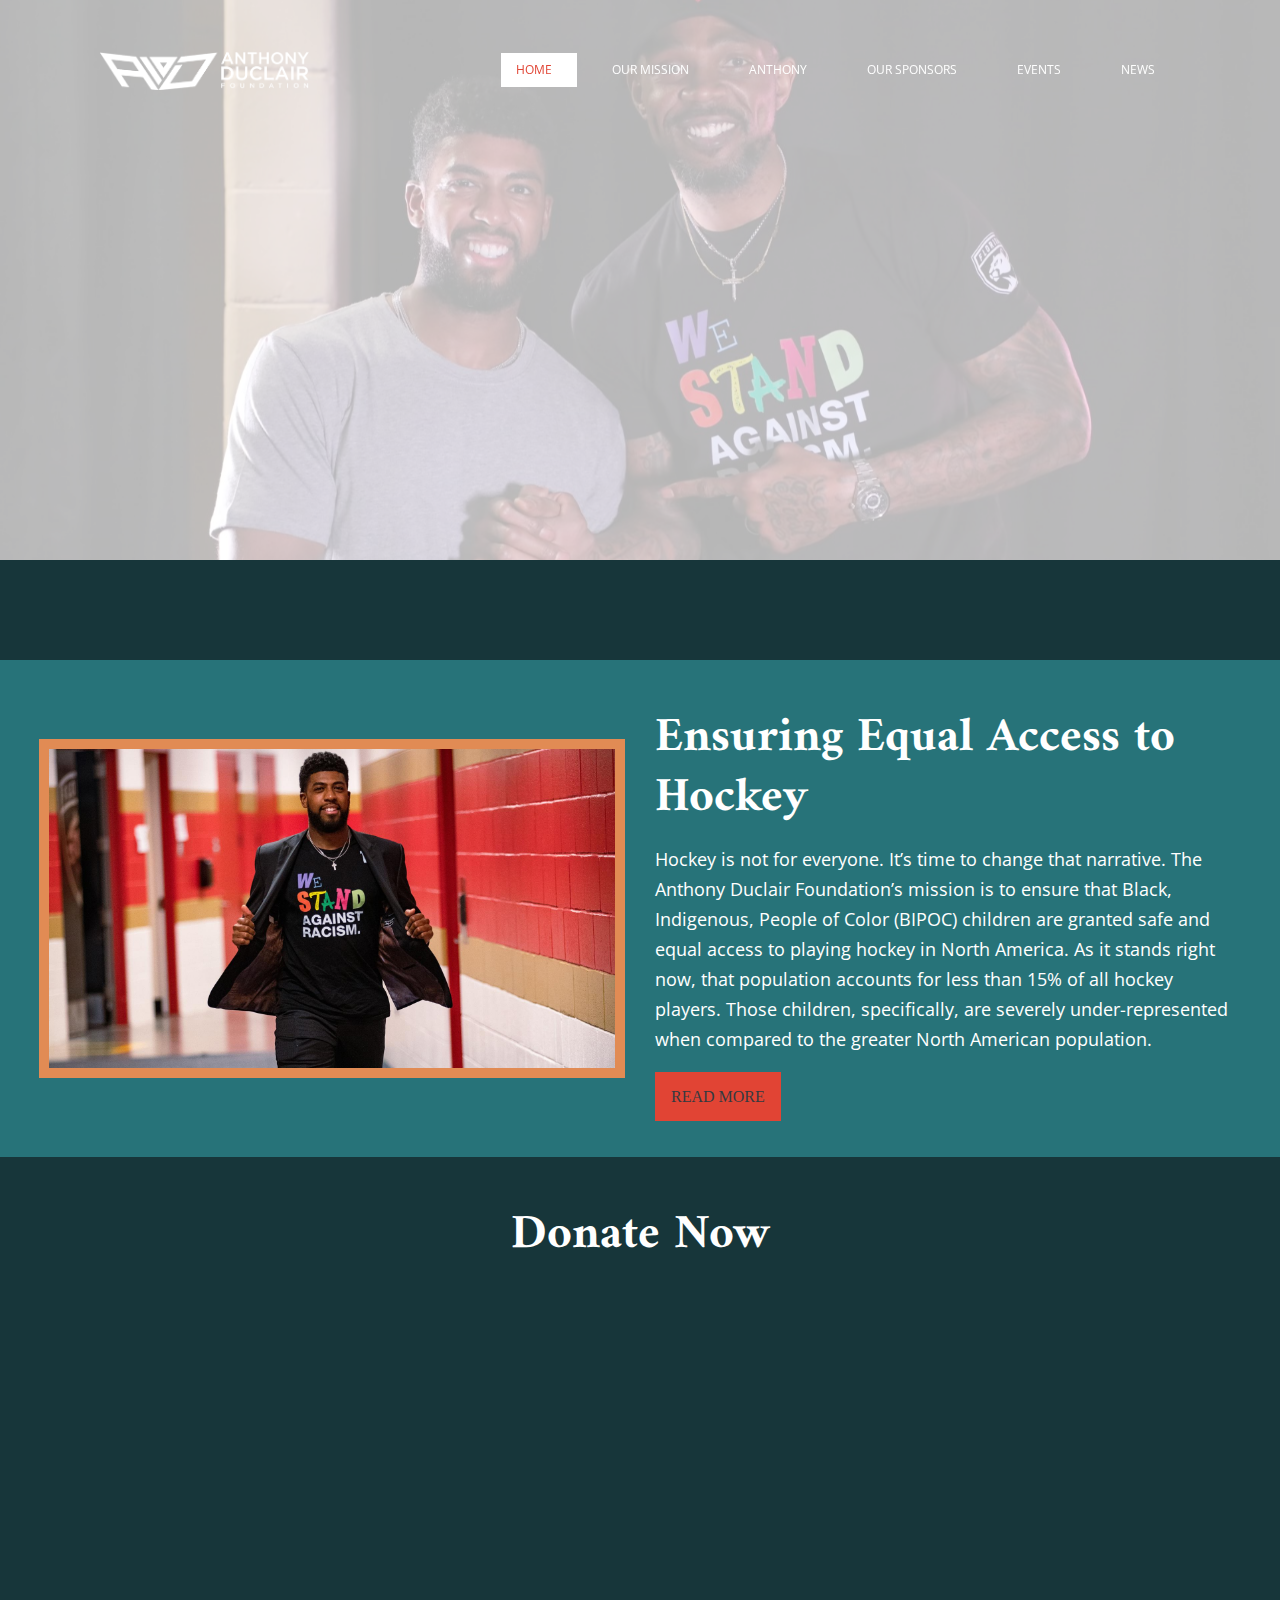
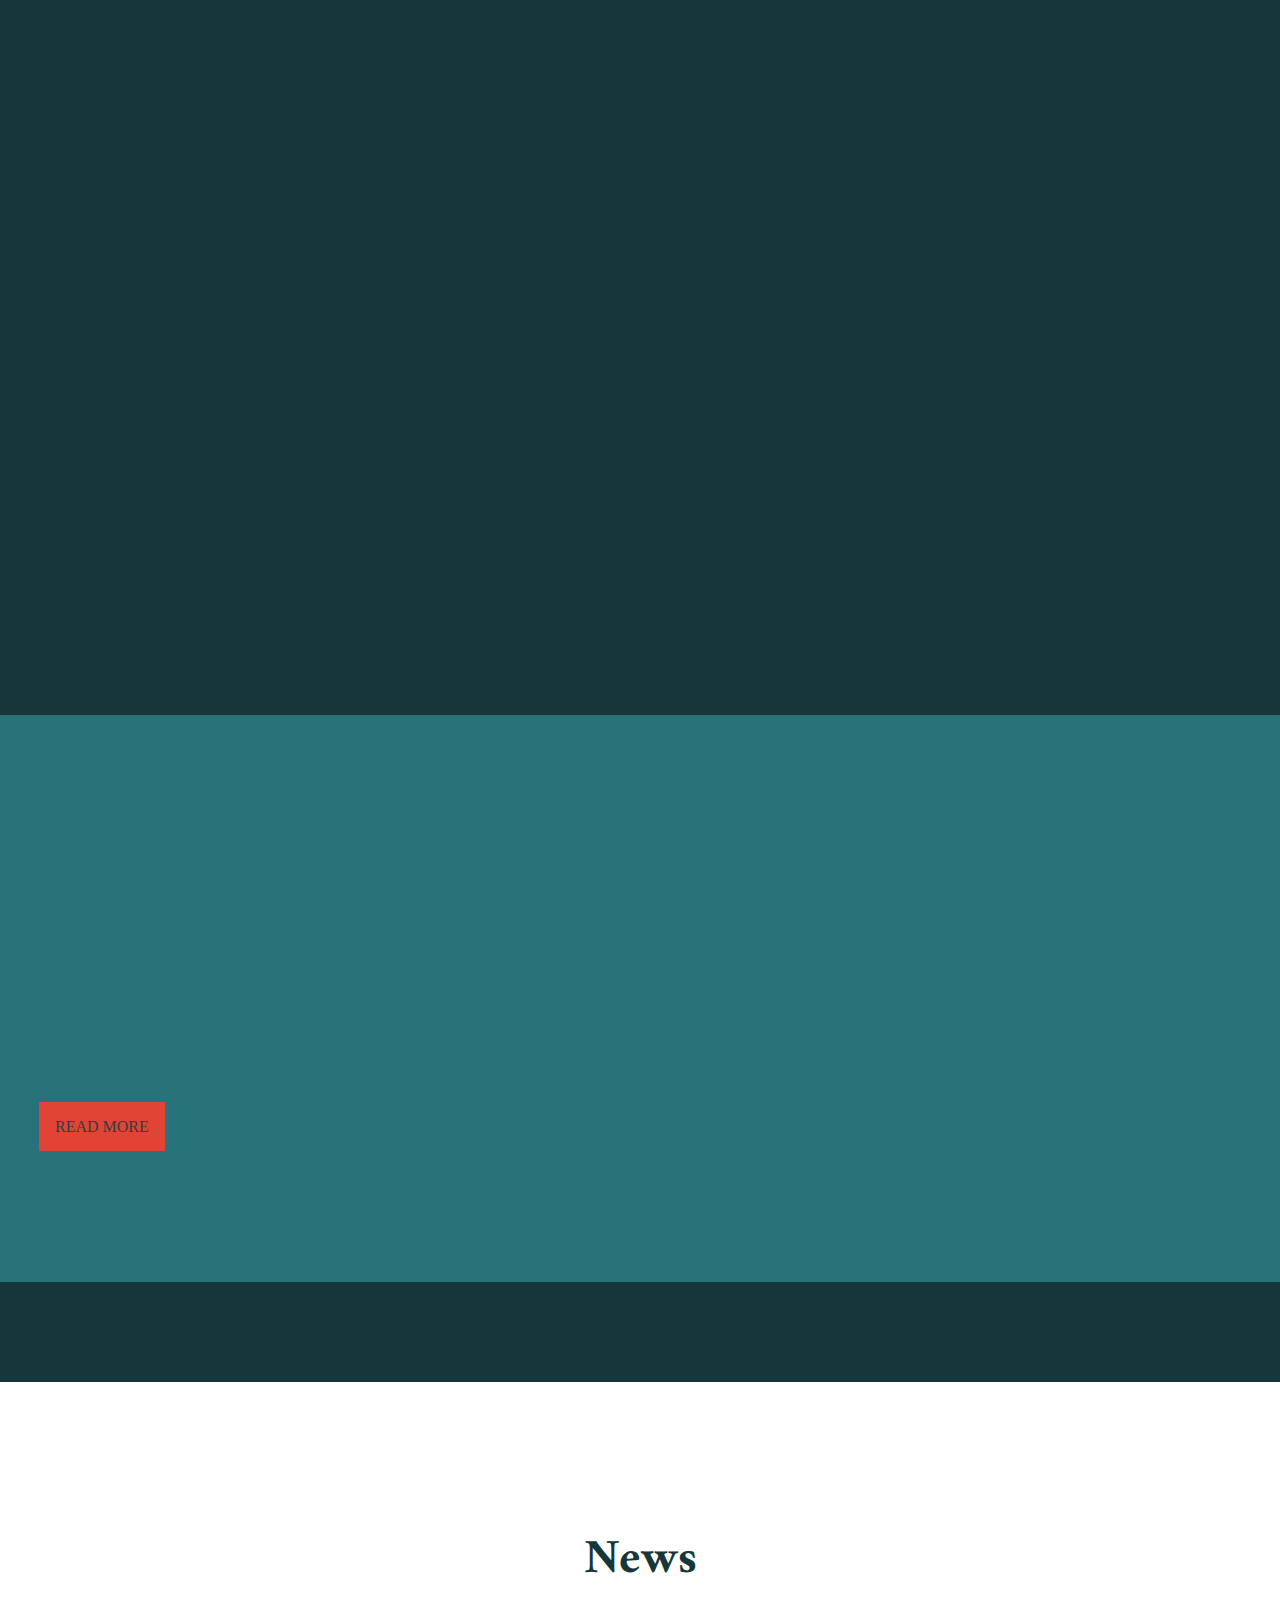
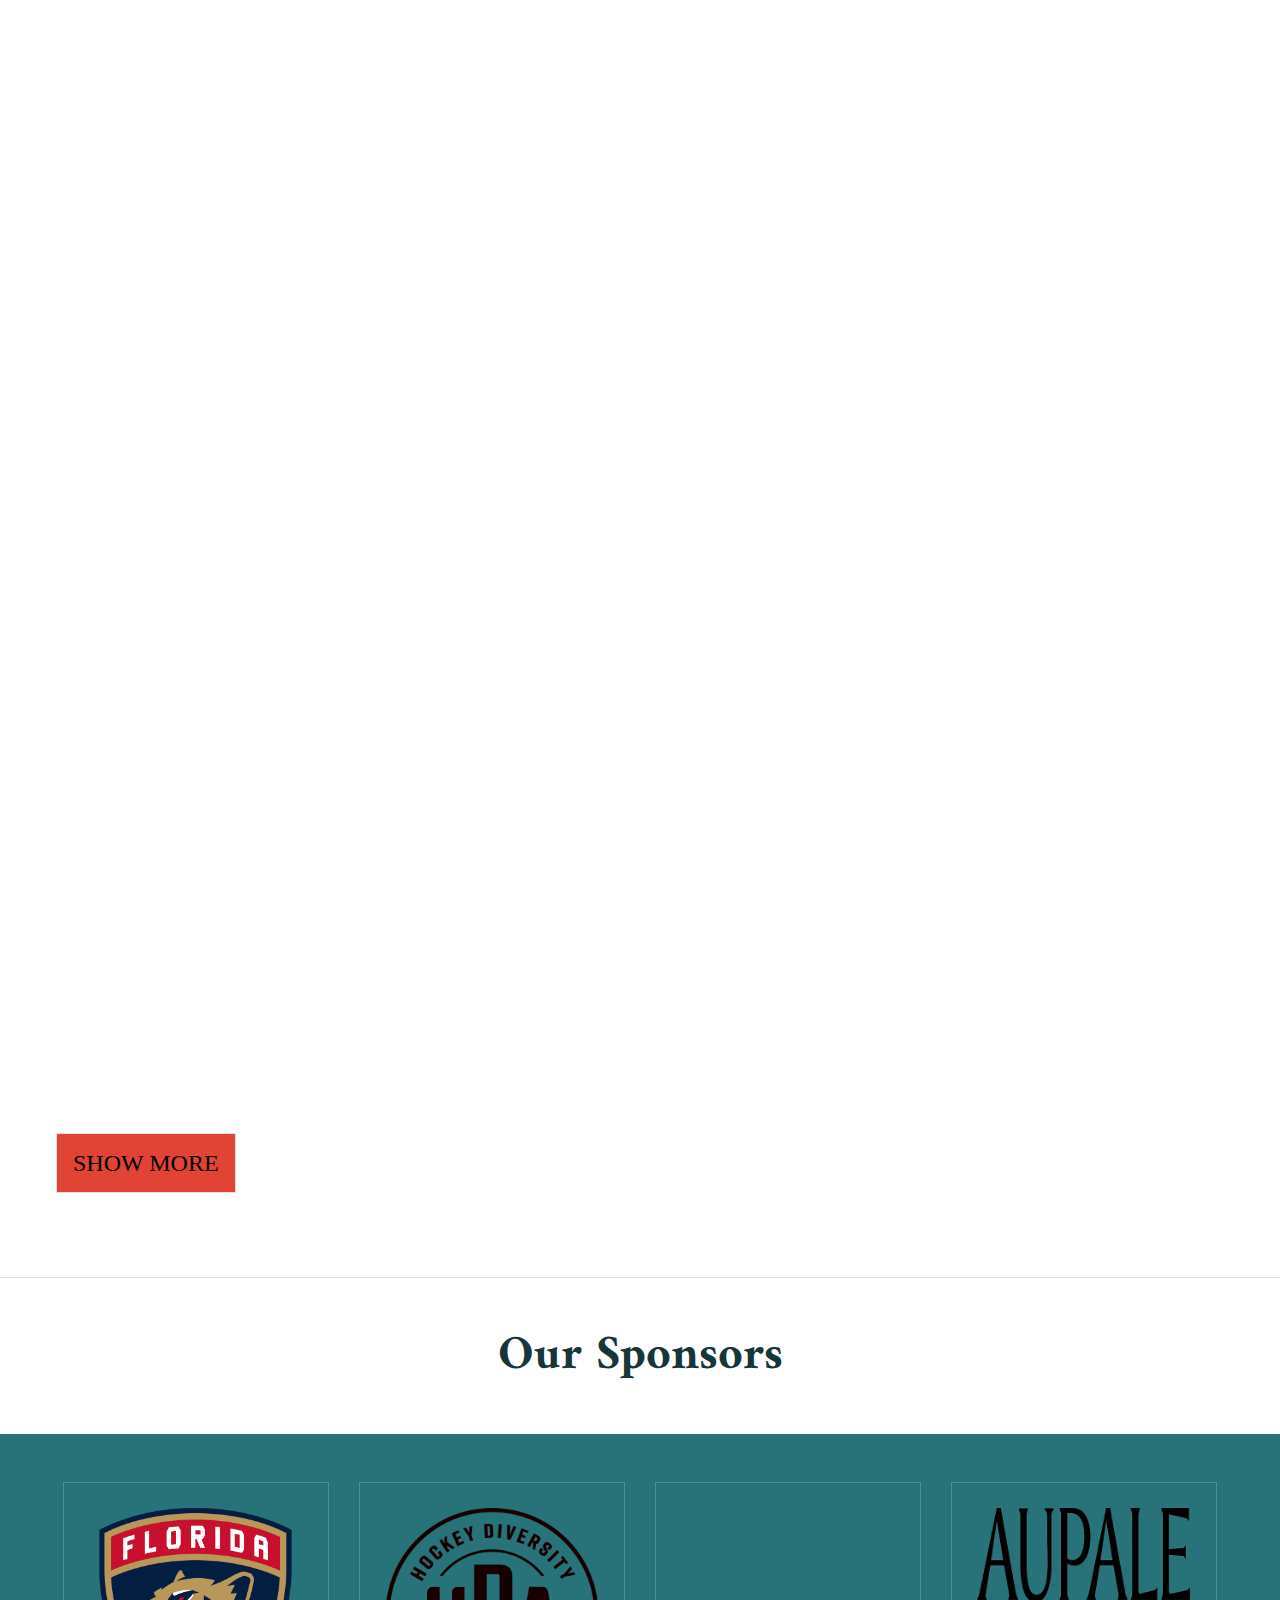
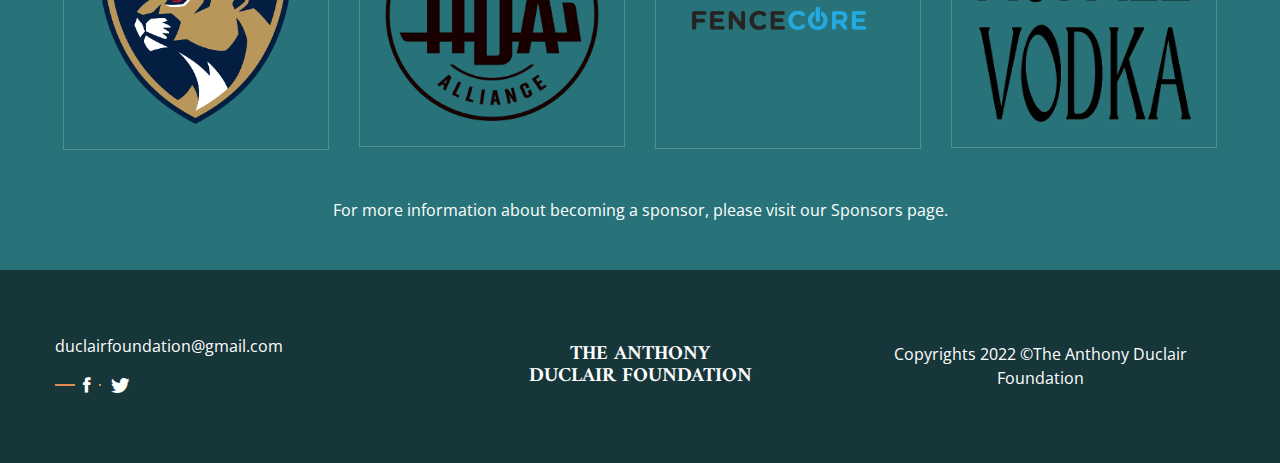
==== index.html @ ea2384b1 "image gallery completed" ====
<!doctype html>
<html lang="en">
   
<head>
      <meta charset="utf-8">
      <meta name="viewport" content="width=device-width, initial-scale=1, shrink-to-fit=no">
      <title>The Anthony Duclair Foundation</title>
      <link rel="shortcut icon" href="images/favicon.ico" />
      <link rel="stylesheet" href="css/bootstrap.min.css">
      <link rel="stylesheet" href="revslider/css/rs6.css">
      <link rel="stylesheet" href="css/typography.css">
      <link rel='stylesheet' href='css/epy-style.css' />
      <link rel="stylesheet" href="css/responsive.css">
      <link rel="stylesheet" href="swiper/swiper-bundle.min.css">
      <link rel="stylesheet" href="css/animate.css">

      <script src="https://donorbox.org/widget.js" paypalExpress="false"></script>


   </head>
   <body class="position-relative">
      <div id="loading">
         <div id="loading-center">
            <div class="load-img">
               <img src="images/loader.gif" alt="loader">
            </div>
         </div>
      </div>
      <header id="main-header" class="header-main">
         <div class="container-fluid">
            <div class="row">
               <div class="col-sm-12">
                  <nav class="navbar navbar-expand-lg navbar-light">
                     <a class="navbar-brand" href="index.html">
                    
                      <img src="images/logo.png" alt="">

                     </a>
                     <button class="navbar-toggler" type="button" data-toggle="collapse" data-target="#navbarSupportedContent" aria-controls="navbarSupportedContent" aria-expanded="false" aria-label="Toggle navigation">
                     <span class="menu-btn d-inline-block" id="menu-btn">
                     <span class="line"></span>
                     <span class="line"></span>
                     <span class="line"></span>
                     </span>
                     <span class="ion-navicon"></span>
                     </button>
                     <div class="collapse navbar-collapse" id="navbarSupportedContent">
                        <ul class="navbar-nav mr-auto w-100 justify-content-end text-uppercase">
                          <li class="nav-item dropdown">
                            <a class="nav-link active " href="#iq-home" 
                            id="navbarDropdown" role="button" data-toggle="dropdown" aria-haspopup="true" aria-expanded="false">Home</a>
                         </li>
                           <li class="nav-item dropdown">
                              <a class="nav-link " href="mission.html" 
                            >Our Mission</a>
                           </li>
                           <li class="nav-item ">
                              <a class="nav-link" href="anthony.html">Anthony</a>
                             
                           </li>
                           <li class="nav-item ">
                            <a class="nav-link" href="sponsors.html">Our Sponsors</a>
                          </li>
                          <li class="nav-item ">
                            <a class="nav-link" href="event.html">Events</a>
                          </li>
                         <li class="nav-item ">
                          <a class="nav-link" href="news.html">News</a>
                         
                       </li>
                      </ul>
                     </div>
                  </nav>
               </div>
            </div>
         </div>
      </header>
      <div class="main-conte side-content">
        <p class="rs-p-wp-fix"></p>
      <rs-module-wrap id="rev_slider_5_1_wrapper" data-alias="epy-demo3" data-source="gallery" style="background:transparent;padding:0;margin:0px auto;margin-top:0;margin-bottom:0;">
        <rs-module id="rev_slider_5_1" style="display:none;" data-version="6.1.8">
          <rs-slides>
          
            <rs-slide data-key="rs-5" data-title="Slide" data-thumb="revslider/assets/epy-d3-back-50x100.jpg" data-anim="ei:d;eo:d;s:1000;r:0;t:fade;sl:0;">
              <img class="home-bg" src="revslider/assets/epy-d3-back.jpg" title="epy-d3-back" width="1600" height="700" class="rev-slidebg" data-no-retina>
                <h1
                id="slider-5-slide-5-layer-3" 
                class="rs-layer"
                data-type="text"
                data-rsp_ch="on"
                data-xy="x:l,l,c,c;xo:105px,97px,0,4px;yo:205px,209px,138px,92px;"
                data-text="w:normal;s:80,70,63,40;l:90,80,60,50;fw:700;a:left,left,center,center;"
                data-frame_0="y:50,32,24,14;"
                data-frame_1="st:600;sp:1000;sR:600;"
                data-frame_999="o:0;st:w;sR:7400;"
                style="z-index:11;font-family:Amiri;"
              >Join Us and<br>
              Our Special Guests
              </h1>
              <p
                id="slider-5-slide-5-layer-4" 
                class="rs-layer  text-pg1 mt-2 mt-xl-5 fs-2"
                data-type="text"
                data-rsp_ch="on"
                data-xy="x:l,l,c,c;xo:113px,102px,0,10px;y:m;yo:81px,41px,25px,38px;"
                data-text="w:normal;s:50,50,50,50;l:30,30,30,30;a:left,left,center,center;"
                data-frame_0="y:50,32,24,14;"
                data-frame_1="st:910;sp:1000;sR:910;"
                data-frame_999="o:0;st:w;sR:7090;"
                style="z-index:12;font-family:Open Sans;"
              >On February 2nd 2023, join Anthony and the Florida Panthers at the Kimpton
              <br> Shorebreak at 5pm to help raise awareness for his mission to ensure
               that<br> BIPOC children are granted safe and equal access to playing hockey in <br>the United States
              </p>
         </rs-slide>
<rs-slide data-key="rs-6" data-title="Slide" data-thumb="revslider/assets/epy-d3-back2-50x100.jpg" data-anim="ei:d;eo:d;s:1000;r:0;t:fade;sl:0;">
  <img class="home-bg" src="revslider/assets/epy-d3-back2.jpg" title="epy-d3-back2" width="1600" height="700" class="rev-slidebg" data-no-retina>
<h1
    id="slider-5-slide-5-layer-3" 
    class="rs-layer"
    data-type="text"
    data-rsp_ch="on"
    data-xy="x:l,l,c,c;xo:105px,97px,0,4px;yo:205px,209px,138px,92px;"
    data-text="w:normal;s:80,70,63,40;l:90,80,60,50;fw:700;a:left,left,center,center;"
    data-frame_0="y:50,32,24,14;"
    data-frame_1="st:600;sp:1000;sR:600;"
    data-frame_999="o:0;st:w;sR:7400;"
    style="z-index:11;font-family:Amiri;"
  >Special Guests
  </h1>
  <p
    id="slider-5-slide-5-layer-4" 
    class="rs-layer text-pg1 sl-2"
    data-type="text"
    data-rsp_ch="on"
    data-xy="x:l,l,c,c;xo:113px,102px,0,10px;y:m;yo:81px,41px,25px,38px;"
    data-text="w:normal;s:15,15,15,12;l:25,22,22,19;a:left,left,center,center;"
    data-frame_0="y:50,32,24,14;"
    data-frame_1="st:910;sp:1000;sR:910;"
    data-frame_999="o:0;st:w;sR:7090;"
    style="z-index:12;font-family:Open Sans;"
  >
  <img class="img-guests me-0 mx-xl-5" src="images/special-guests/duclair.png" width="200" alt="">
    <img class="img-guests mx-0 mx-xl-5" src="images/special-guests/barkov.png" width="200" alt="">
    <img class="img-guests mx-0 mx-xl-5" src="images/special-guests/tkachuk.png" width="200" alt="">

  <img class="img-guests mx-0 mx-xl-5" src="images/special-guests/peterson.png" width="200" alt="">
  </p>
  <rs-layer
                id="slider-5-slide-5-layer-6" 
                class="rev-btn rev-spn mt-xl-5 pt-xl-5 mt-1"
                
                data-rsp_ch="on"
                data-xy="x:l,l,c,c;xo:113px,103px,0,-3px;yo:504px,488px,378px,293px;"
                data-text="w:normal;s:15,15,15,15;l:55,45,45,35;fw:600;"
                data-dim="minh:0px,none,none,none;"
                data-border="bor:0px,0px,0px,0px;"
                data-frame_0="y:50,32,24,14;"
                data-frame_1="st:1210;sp:1000;sR:1210;"
                data-frame_999="o:0;st:w;sR:6790;"
              >Join Anthony and the Florida Panthers in their mission <br class="d-md-none d-block"> to 
              make hockey more inclusive at <br class="d-md-none d-block"> the Kimpton Shorebreak @ 5pm on February 2nd 2023.
              </rs-layer>
            </rs-slide>
            
<rs-slide data-key="rs-7" data-title="Slide" data-thumb="revslider/assets/epy-d3-back-50x100.jpg" data-anim="ei:d;eo:d;s:1000;r:0;t:fade;sl:0;">
  <img class="home-bg" src="images/image.jpeg" title="epy-d3-back" width="1600" height="700" class="rev-slidebg" data-no-retina>
<h1
    id="slider-5-slide-5-layer-3" 
    class="rs-layer"
    data-type="text"
    data-rsp_ch="on"
    data-xy="x:l,l,c,c;xo:105px,97px,0,4px;yo:205px,209px,138px,92px;"
    data-text="w:normal;s:80,70,63,40;l:90,80,60,50;fw:700;a:left,left,center,center;"
    data-frame_0="y:50,32,24,14;"
    data-frame_1="st:600;sp:1000;sR:600;"
    data-frame_999="o:0;st:w;sR:7400;"
    style="z-index:11;font-family:Amiri;"
  >Duclair Promotes <br class="d-block d-xl-none">Inclusion
  </h1><p
    id="slider-5-slide-5-layer-4" 
    class="rs-layer text-pg1"
    data-type="text"
    data-rsp_ch="on"
    data-xy="x:l,l,c,c;xo:113px,102px,0,10px;y:m;yo:81px,41px,25px,38px;"
    data-text="w:normal;s:15,15,15,12;l:25,22,22,19;a:left,left,center,center;"
    data-frame_0="y:50,32,24,14;"
    data-frame_1="st:910;sp:1000;sR:910;"
    data-frame_999="o:0;st:w;sR:7090;"
    style="z-index:12;font-family:Open Sans;"
  >
  Anthony Duclair made a confession to a roomful of youngsters from Hockey<br class="d-block d-xl-none"> 
  Players of Color <br class="d-none d-xl-block"> Movement who are competing at the Amerigol LATAM Cup.<br class="d-block d-xl-none">
   Duclair said Thursday's chat was <br class="d-none d-xl-block"> easy because he discussed a topic close to him <br class="d-block d-xl-none"> and the young players
    he stood before: <br class="d-none d-xl-block">combating racism in hockey and making <br class="d-block d-xl-none">the sport more inclusive.
  </p>
  <rs-layer
id="slider-5-slide-5-layer-6" 
class="rev-btn rev-btn1"
data-type="button"
data-rsp_ch="on"
data-xy="x:l,l,c,c;xo:113px,103px,0,-3px;yo:504px,488px,378px,293px;"
data-text="w:normal;s:15,14,14,12;l:55,45,45,35;fw:600;"
data-dim="minh:0px,none,none,none;"
data-padding="r:50,32,24,15;l:50,32,24,15;"
data-border="bor:0px,0px,0px,0px;"
data-frame_0="y:50,32,24,14;"
data-frame_1="st:1210;sp:1000;sR:1210;"
data-frame_999="o:0;st:w;sR:6790;"
data-frame_hover="c:#ffffff;bgc:#277379;bor:0px,0px,0px,0px;sp:100;e:Power1.easeInOut;bri:120%;"
style="z-index:13;background-color:#e14434;font-family:Poppins;text-transform:uppercase;"
>
<a class="text-white" href="https://www.nhl.com/news/anthony-duclair-hockey-players-of-color-movement-latam-cup/c-335574690">Continue Reading</a>

</rs-layer> </rs-slide>
          </rs-slides>
          <rs-progress class="rs-bottom" style="visibility: hidden !important;"></rs-progress>
        </rs-module>
    <script>
    if(typeof revslider_showDoubleJqueryError === "undefined") {
      function revslider_showDoubleJqueryError(sliderID) {
        var err = "<div class='rs_error_message_box'>";
        err += "<div class='rs_error_message_oops'>Oops...</div>";
        err += "<div class='rs_error_message_content'>";
        err += "You have some jquery.js library include that comes after the Slider Revolution files js inclusion.<br>";
        err += "To fix this, you can:<br>&nbsp;&nbsp;&nbsp; 1. Set 'Module General Options' -> 'Advanced' -> 'jQuery & OutPut Filters' -> 'Put JS to Body' to on";
        err += "<br>&nbsp;&nbsp;&nbsp; 2. Find the double jQuery.js inclusion and remove it";
        err += "</div>";
      err += "</div>";
        jQuery(sliderID).show().html(err);
      }
    }
    </script>
      </rs-module-wrap>
</div>
    <section class="main-bg position-relative">
       <div class="container-fluid">
        
         <div class="row bg-ensure py-5 px-xl-4 px-2">
          <div class="col-lg-12">
           <div class="iq-top-event position-relative">
            <div class="" data-autoplay="true" data-loop="true" data-nav="true" data-dots="false" data-items="1" data-items-laptop="1" data-items-tab="1" data-items-mobile="1" data-items-mobile-sm="1" data-margin="30">
        <div class="item">
           <div class="row align-items-center">
            <div class="col-lg-6">
              <div class="top-event-img wow slideInLeft">
               <img alt="#" src="images/event/top-event-img1.jpg">  
              </div>
             </div>
  
          <div class="col-lg-6">
            <div class="iq-title-box wow pulse">
            <h2 class="iq-title text-white">Ensuring Equal
              Access to Hockey</h2>
            <p class="mt-3 text-white asdd">Hockey is not for everyone. It’s time to change that 
              narrative. The Anthony Duclair Foundation’s mission is 
              to ensure that Black, Indigenous, People of Color (BIPOC) children are granted safe and 
              equal access to playing hockey in North America. As 
              it stands right now, that population accounts for less than 15% of all hockey players. Those
              children, specifically, are severely under-represented when compared
              to the greater North American population.</p>
           </div>
           <rs-layer
                id="slider-5-slide-5-layer-6" 
                class="rev-btn p-3"
                data-type="button"
                data-rsp_ch="on"
                data-xy="x:l,l,c,c;xo:113px,103px,0,-3px;yo:504px,488px,378px,293px;"
                data-text="w:normal;s:15,14,14,12;l:55,45,45,35;fw:600;"
                data-dim="minh:0px,none,none,none;"
                data-padding="r:50,32,24,15;l:50,32,24,15;"
                data-border="bor:0px,0px,0px,0px;"
                data-frame_0="y:50,32,24,14;"
                data-frame_1="st:1210;sp:1000;sR:1210;"
                data-frame_999="o:0;st:w;sR:6790;"
                data-frame_hover="c:#ffffff;bgc:#277379;bor:0px,0px,0px,0px;sp:100;e:Power1.easeInOut;bri:120%;"
                style="z-index:13;background-color:#e14434;font-family:Poppins;text-transform:uppercase;"
              ><a class="text-dark" href="mission.html">Read More</a> 
              </rs-layer>
          </div>
          
  
       </div>
        </div>
  
       
     </div>
  </div>
          
         </div>
         </div>
         <!-- <section class="main-bg position-relative mb-0 pb-0">
  <div class="container-fluid"> -->
    <div class="row py-5 px-xl-4 px-2">
      <div class="col-md-6 offset-md-3 text-center">
        <h2 class="iq-title text-white text-center mb-5">Donate Now</h2>
<iframe src="https://donorbox.org/embed/anthony-duclair-foundation" name="donorbox" allowpaymentrequest="allowpaymentrequest" seamless="seamless" frameborder="0" scrolling="no" height="900px" width="100%" style="max-width: 500px; min-width: 250px; max-height:none!important"></iframe>      </div>
    </div>
  <!-- </div> -->
<!-- </section> -->
         <div class="row bg-ensure mt-xl-5 pt-5 px-xl-4 px-2">
          <div class="col-lg-12 mb-5">
           <div class="iq-top-event position-relative">
            <div class="" data-autoplay="true" data-loop="true" data-nav="true" data-dots="false" data-items="1" data-items-laptop="1" data-items-tab="1" data-items-mobile="1" data-items-mobile-sm="1" data-margin="30">
        <div class="item">
           <div class="row align-items-center">
          
  
          <div class="col-lg-6 order-last order-xl-first ">
            
            <div class="iq-title-box wow pulse">
  
            <h2 class="iq-title text-white">Anthony’s Story
            </h2>
            <p class="mt-3 text-white asdd">A child of Haitian immigrants, growing up as a black 
              hockey player was never easy. Anthony’s difficult path 
              has motivated him to knock down barriers and provide 
              equal access and safe environments for people of colour 
              to play hockey. Advocate for equality, philanthropist and 
              athlete – there is more to Anthony than meets the eye.</p>
           </div>
           <rs-layer
                id="slider-5-slide-5-layer-6" 
                class="rev-btn p-3"
                data-type="button"
                data-rsp_ch="on"
                data-xy="x:l,l,c,c;xo:113px,103px,0,-3px;yo:504px,488px,378px,293px;"
                data-text="w:normal;s:15,14,14,12;l:55,45,45,35;fw:600;"
                data-dim="minh:0px,none,none,none;"
                data-padding="r:50,32,24,15;l:50,32,24,15;"
                data-border="bor:0px,0px,0px,0px;"
                data-frame_0="y:50,32,24,14;"
                data-frame_1="st:1210;sp:1000;sR:1210;"
                data-frame_999="o:0;st:w;sR:6790;"
                data-frame_hover="c:#ffffff;bgc:#277379;bor:0px,0px,0px,0px;sp:100;e:Power1.easeInOut;bri:120%;"
                style="z-index:13;background-color:#e14434;font-family:Poppins;text-transform:uppercase;"
              ><a class="text-dark" href="anthony.html">Read More</a> 
              </rs-layer>
          </div>
          <div class="col-lg-6">
            <div class="top-event-img w-75 wow slideInRight mt-5 mt-xl-0 order-first order-xl-last float-right d-none d-xl-block">
             <img alt="#" src="images/event/top-event-img3.jpg">  
            </div>
            <div class="top-event-img w-100 wow slideInRight mt-5 mt-xl-0 order-first order-xl-last d-block d-xl-none">
              <img alt="#" src="images/event/top-event-img3.jpg">  
             </div>
           </div>
  
       </div>
        </div>
  
       
     </div>
  </div>
          
         </div>
         </div>
         
        
       
        </div>
      </section>
    <section>
     <div class="container mt-5">
       <div class="row">
        <div class="col-lg-12">
         <div class="iq-title-box text-center">
          
          <h2 class="iq-title main-color"> News</h2>
         </div>
        </div>
       </div>
       <div class="row">
        <div class="col-lg-4 col-sm-12">
          <div class="iq-blog mt-5 wow slideInLeft">
            <div class="iq-blog-img overflow-h">
              <img alt="#" src="images/blog/news1.jpeg"> 
           </div>
           <div class="iq-blog-content mt-4">
             <h4><a class="main-color" href="https://www.nhl.com/news/anthony-duclair-hockey-players-of-
      color-movement-latam-cup/c-335574690"> 
               Duclair promotes inclusion at Hockey Players of Color Movement event</a></h4>
               <div class="news-para">
                <p class="mt-2 mb-0">CORAL SPRINGS, Fla. -- Anthony Duclair made a confession to a roomful of youngsters from Hockey Players of Color Movement who are competing at the Amerigol LATAM Cup.</p>

               </div>
           </div>
            </div>

            <div class="iq-blog mt-5 wow pulse">
              <div class="iq-blog-img overflow-h">
                <img alt="#" src="images/blog/news5.jpg"> 
             </div>
             <div class="iq-blog-content mt-4">
               <h4><a class="main-color" href="https://floridahockeynow.com/florida-panthers-anthony-duclair-hockey-diversity/">

                 Florida Panthers, Anthony Duclair support #TapeOutHate movement</a></h4>
                 <div class="news-para">

                 <p class="mt-2 mb-0">SUNRISE — Around the NHL, teams and players have come together to support the Hockey Diversity Alliance’s #TapeOutHate campaign by wrapping their sticks in special tape which reads ‘Racism Has No Place in Hockey.</p>
             </div></div>
              </div>
             
        </div>

        <div class="col-lg-4 col-sm-12">
          <div class="iq-blog mt-5 wow slideInLeft">
            <div class="iq-blog-img overflow-h">
              <img alt="#" src="images/blog/two.jpeg"> 
           </div>
           <div class="iq-blog-content mt-4">
               <h4><a class="main-color" href="https://wsvn.com/sports/anthony-duclair-shares-message-following-black-ice-premiere/">
               Anthony Duclair shares message following ‘Black Ice’ premiere</a></h4>
               <div class="news-para">

               <p class="mt-2 mb-0">(WSVN) - Florida Panther hockey player, Anthony Duclair, worked on an important project that sent a strong message to the world of hockey.</p>
           </div></div>
            </div>
            <div class="iq-blog mt-5 wow slideInLeft">
              <div class="iq-blog-img overflow-h">
                <img alt="#" src="images/blog/seven.jpg"> 
             </div>
             <div class="iq-blog-content mt-4">
                 <h4><a class="main-color" href="https://www.nhl.com/news/black-history-month-special-to-senators-duclair/c-314384154">
                  Black History Month 'a time for reflection,' says Duclair</a></h4>
                 <div class="news-para">
  
                 <p class="mt-2 mb-0">The NHL is celebrating Black History Month in February, and throughout the month, NHL.com will be featuring people of color who have or are looking to make their mark in the hockey world.</p>
             </div></div>
              </div>
        </div>

        <div class="col-lg-4 col-sm-12">
          <div class="iq-blog mt-5 wow pulse">
            <div class="iq-blog-img overflow-h">
              <img alt="#" src="images/blog/five1.jpg"> 
           </div>
           <div class="iq-blog-content mt-4">
             <h4><a class="main-color" href="https://www.nhl.com/panthers/news/anthony-duclair-
      nominated-for-2021-22-bill-masterton-trophy/c-333406636">
               Anthony Duclair Nominated for 2021-22 Bill Masterton Trophy</a></h4>
               <div class="news-para">

               <p class="mt-2 mb-0">SUNRISE, Fla. - The South Florida chapter of the Professional Hockey Writers' Association (PHWA) announced today that Florida Panthers forward Anthony Duclair has been selected as the club's 2021-22 nominee for the Bill Masterton Memorial Trophy.</p>
           </div></div>
            </div>
            <div class="iq-blog mt-5 wow slideInLeft">
              <div class="iq-blog-img overflow-h">
                <img alt="#" src="images/blog/eight.jpg"> 
             </div>
             <div class="iq-blog-content mt-4">
                 <h4><a class="main-color" href="https://floridahockeynow.com/florida-panthers-black-history-month-initiative-stand-against-racism/">
                  Florida Panthers kick off Black History Month with stand against racism</a></h4>
                 <div class="news-para">
                 <p class="mt-2 mb-0">NEW YORK — To kick off Black History Month, the Florida Panthers wore shirts that read ‘We Stand Against Racism’ before their game with the New York Rangers on Tuesday.</p>
             </div>
            </div>
          </div>
        </div>
        <div class="row">
          <div class="col-12">
            <div class="iq-blog mt-5 px-3">
            <a class="rev-btn p-3 border" href="news.html" style="z-index:13;background-color:#e14434;font-family:Poppins;text-transform:uppercase; color: black; font-size: 24px; ">Show More</a>
            </div>
           </div> 
        </div>
 
      </div>
    </section>
 <hr>
<a href="sponsors.html">
 <h2 class="text-center my-3 my-xl-5">Our Sponsors</h2></a>
 <div class="blue-bg p-5 overview-block-ptb">
  <div class="container">

    <div class="row">
     <div class="col-sm-12">
      <div class="owl-carousel" data-autoplay="1" data-loop="true" data-nav="true" data-dots="true" data-items="4" data-items-laptop="4" data-items-tab="3" data-items-mobile="1" data-items-mobile-sm="1" data-margin="30">
       <div class="item spons">
        <div class="clients-img text-center">
         <img alt="#" src="images/sponsors/sponser-1.png"> 
        </div>
       </div>
       <div class="item spons">
        <div class="clients-img text-center">
         <img alt="#" src="images/sponsors/Sponsor-2.png"> 
        </div>
       </div>
       <div class="item spons">
        <div class="clients-img text-center">
         <img alt="#" src="images/sponsors/sponsor-3.png"> 
        </div>
       </div>
       <div class="item spons">
        <div class="clients-img text-center">
         <img alt="#" src="images/sponsors/Sponsor-4.png"> 
        </div>
       </div>
      
      </div>
     </div> 
     </div>
     
   </div>
   <div class="text-center pt-5">
    <a href="sponsors.html" class=" mt-5 text-white">For more information about becoming a sponsor, please visit our Sponsors page.</a>

   </div>

 </div>
      <footer class="main-bg">
         <div class="container">
            <div class="row align-items-center">
               <div class="col-lg-4 col-sm-12 my-4 sm-text-center">
                <ul class="list-inline mb-2">
                 <li class="list-inline-item text-white">duclairfoundation@gmail.com</li>
                </ul>

                <ul class="list-inline mb-0 mt-2 iq-social d-inline-block position-relative">
                 <li class="list-inline-item mr-2 ml-2 position-relative"><a class="text-white" href="#"><i class="ion-social-facebook"></i></a></li>
                 <li class="list-inline-item mr-2 ml-2 position-relative"><a class="text-white" href="#"><i class="ion-social-twitter"></i></a></li>
                </ul>
                  
               </div>
               <div class="col-lg-4 col-sm-12 my-4 text-center">
                <h6 style="color: white;">THE ANTHONY<br>DUCLAIR FOUNDATION</h6>
               </div>
               <div class="col-lg-4 col-sm-12 my-4 text-center">
                 <p class="text-white mb-0">Copyrights 2022 ©The Anthony Duclair Foundation</p>
               </div>
            </div>
         </div>
      </footer>
      </div>
      <div id="back-to-top">
         <a class="top" id="top" href="#top"> <i class="ion-ios-arrow-up"></i> </a>
      </div>
      <script src="js/jquery-3.4.1.js"></script>
      <script src='js/jquery-min.js'></script>
      <script src="js/popper.min.js"></script>
      <script src="js/bootstrap.min.js"></script>
      <script src="js/appear.js"></script>
      <script src='js/jquery-migrate.min.js'></script>
      <script src='js/jQuery.countdownTimer.min.js'></script>
      <script src='js/tox-progress.min.js'></script>
      <script src='js/popper.min.js'></script>
      <script src='js/owl.carousel.min.js'></script>
      <script src='js/countdown.js'></script>
      <script src='js/jquery.countTo.js'></script>
      <script src='js/jquery.magnific-popup.min.js'></script>
      <script src='js/isotope.pkgd.min.js'></script>
      <script src='js/wow.min.js'></script>
      <script src="js/custom.js"></script>
      <script src="revslider/js/revolution.tools.min.js"></script>
      <script src="revslider/js/rs6.min.js"></script>
        <script>
          
          var revapi5,
            tpj;
          jQuery(function() {
            tpj = jQuery;
            if(tpj("#rev_slider_5_1").revolution == undefined){
              revslider_showDoubleJqueryError("#rev_slider_5_1");
            }else{
              revapi5 = tpj("#rev_slider_5_1").show().revolution({
                jsFileLocation:"js/",
                sliderLayout:"fullwidth",
                visibilityLevels:"1240,1024,778,480",
                gridwidth:"1600,1024,778,480",
                gridheight:"700,768,560,400",
                spinner:"spinner0",
                editorheight:"700,768,560,400",
                responsiveLevels:"1240,1024,778,480",
                disableProgressBar:"on",
                navigation: {
                  onHoverStop:false,
                  arrows: {
                    enable:true,
                    style:"custom",
                    left: {
                      h_offset:30
                    },
                    right: {
                      h_offset:30
                    }
                  }
                },
                fallbacks: {
                  allowHTML5AutoPlayOnAndroid:true
                },
              });
            }
            
          });
        </script>
        <script src="swiper/swiper-bundle.min.js"></script>
         <script>
    var swiper = new Swiper(".mySwiper", {
      slidesPerView: 3,
      spaceBetween: 30,
      centeredSlides: true,
      roundLengths: true,
      nextButton: '.swiper-button-next',
      prevButton: '.swiper-button-prev',
      loop: true,
      breakpoints: {
        1920: {
          slidesPerView: 3,
          spaceBetween: 30
        },
        1028: {
          slidesPerView: 3,
          spaceBetween: 30
        },
        480: {
          slidesPerView: 1,
          spaceBetween: 10
        },
        360: {
          slidesPerView: 1,
          spaceBetween: 10
        }
      },
      navigation: {
        nextEl: ".swiper-button-next",
        prevEl: ".swiper-button-prev",
      },

    });
  </script>
  <script src="js/wow.min.js"></script>
  <script>
  new WOW().init();
  </script>
   </body>
</html>
---- revslider/css/rs6.css ----
/*-----------------------------------------------------------------------------

-	Revolution Slider 6.0 Default Style Settings -

Screen Stylesheet

version:   	6.0.0
date:      	24/06/19
author:		themepunch
email:     	info@themepunch.com
website:   	http://www.themepunch.com
-----------------------------------------------------------------------------*/

/* FIX FOR WORDPRESS's CRAZY <p> TAG ANOMALY */
.rs-p-wp-fix { display: none !important; margin: 0 !important; height: 0px !important; }  

/* NEW Z-INDEX FIX*/
.wp-block-themepunch-revslider { position: relative }

#debungcontrolls {
	z-index:100000;
	position:fixed;
	bottom:0px; width:100%;
	height:auto;
	background:rgba(0,0,0,0.6);
	padding:10px;
	box-sizing: border-box;
}


rs-debug {
	z-index:100000;
	position:fixed;
	top:0px; width:300px;
	height:300px;
	background:rgba(0,0,0,0.6);
	padding:10px;
	box-sizing: border-box;
	color: #fff;
	font-size: 10px;
	line-height: 13px;
	overflow: scroll;
}

/* MODAL BASICS */
rs-modal { position: fixed !important; z-index: 9999999 !important; pointer-events: none !important; }
rs-modal.rs-modal-auto { top: auto;bottom: auto;left: auto; right:auto; }
rs-modal.rs-modal-fullwidth,
rs-modal.rs-modal-fullscreen { top: 0px; left: 0px; width: 100%; height: 100%; }
rs-modal rs-fullwidth-wrap { position: absolute; top: 0px; left: 0px; height: 100%;}
rs-module-wrap.rs-modal { display:none; max-height: 100% !important; overflow: auto !important;  pointer-events: auto !important;}
rs-modal-cover { width: 100%; height: 100%; z-index: 0; background: transparent; position: absolute;top: 0px;left: 0px; cursor: pointer; pointer-events: auto}
body>rs-modal-cover { position: fixed; z-index: 9999995 !important; }

rs-sbg-px { pointer-events: none }

.rs-forcehidden * { visibility: hidden !important; }

/*rs-modal rs-fullwidth-wrap rs-module-wrap { transform: translateY(-50%) !important; top: 50% !important; }*/

.rs_splitted_lines { display: block; white-space: nowrap !important}

.debugtimeline {
	width:100%;
	height:10px;
	position:relative;
	display:block;
	margin-bottom:3px;	
	display:none;
	white-space: nowrap;	
	box-sizing: border-box;
}

.debugtimeline:hover {
	height:15px;

}

.the_timeline_tester {
	background:#e74c3c;
	position:absolute;
	top:0px;
	left:0px;
	height:100%;
	width:0;	
}

.rs-go-fullscreen {
	position:fixed !important;
	width:100% !important;
	height:100% !important;
	top:0px !important;
	left:0px !important;
	z-index:9999999 !important;
	background:#ffffff;
}


.debugtimeline.tl_slide .the_timeline_tester {
	background:#f39c12;	
}

.debugtimeline.tl_frame .the_timeline_tester {
	background:#3498db;	
}

.debugtimline_txt {
	color:#fff;
	font-weight: 400;
	font-size:7px;
	position:absolute;	
	left:10px;
	top:0px;
	white-space: nowrap;
	line-height: 10px;
}


.rtl {	direction: rtl;}
@font-face {
  font-family: 'revicons';
  src: url('../fonts/revicons/revicons90c6.eot?5510888');
  src: url('../fonts/revicons/revicons90c6.eot?5510888#iefix') format('embedded-opentype'),
       url('../fonts/revicons/revicons90c6.woff?5510888') format('woff'),
       url('../fonts/revicons/revicons90c6.ttf?5510888') format('truetype'),
       url('../fonts/revicons/revicons90c6.svg?5510888#revicons') format('svg');
  font-weight: normal;
  font-style: normal;
}

 [class^="revicon-"]:before, [class*=" revicon-"]:before {
  font-family: "revicons";
  font-style: normal;
  font-weight: normal;
  speak: none;
  display: inline-block;
  text-decoration: inherit;
  width: 1em;
  margin-right: .2em;
  text-align: center; 

  /* For safety - reset parent styles, that can break glyph codes*/
  font-variant: normal;
  text-transform: none;

  /* fix buttons height, for twitter bootstrap */
  line-height: 1em;

  /* Animation center compensation - margins should be symmetric */
  /* remove if not needed */
  margin-left: .2em;

  /* you can be more comfortable with increased icons size */
  /* font-size: 120%; */

  /* Uncomment for 3D effect */
  /* text-shadow: 1px 1px 1px rgba(127, 127, 127, 0.3); */
}


rs-module i[class^="fa-"], 
rs-module i[class*=" fa-"],
.rb-modal-wrapper i[class^="fa-"], 
.rb-modal-wrapper i[class*=" fa-"],
#waitaminute i[class^="fa-"], 
#waitaminute i[class*=" fa-"],
#objectlibrary i[class^="fa-"], 
#objectlibrary i[class*=" fa-"],
#rs_overview i[class^="fa-"], 
#rs_overview i[class*=" fa-"],
#rs_overview_menu i[class^="fa-"], 
#rs_overview_menu i[class*=" fa-"],
#builderView i[class^="fa-"], 
#builderView i[class*=" fa-"] 
{
  display: inline-block;
  font: normal normal normal 14px/1 FontAwesome;
  font-size: inherit;
  text-rendering: auto;
  -webkit-font-smoothing: antialiased;
  -moz-osx-font-smoothing: grayscale;
}

rs-module [class^="fa-"]:before, 
rs-module [class*=" fa-"]:before,
.rb-modal-wrapper [class^="fa-"]:before, 
.rb-modal-wrapper [class*=" fa-"]:before,
#rs_overview [class^="fa-"]:before, 
#rs_overview [class*=" fa-"]:before,
#objectlibrary [class^="fa-"]:before, 
#objectlibrary [class*=" fa-"]:before,
#waitaminute [class^="fa-"]:before, 
#waitaminute [class*=" fa-"]:before,
#rs_overview_menu [class^="fa-"]:before, 
#rs_overview_menu [class*=" fa-"]:before,
#builderView [class^="fa-"]:before, 
#builderView [class*=" fa-"]:before
{
    font-family: FontAwesome;
    font-style: normal;
    font-weight: 400;
   
    speak: none;
    display: inline-block;
    text-decoration: inherit;
    width: auto;
    margin-right: 0;
    text-align: center;
    font-variant: normal;
    text-transform: none;
    line-height: inherit;
    margin-left: 0;
}

rs-module .sr-only,
#objectlibrary .sr-only,
#waitaminute .sr-only,
#rs_overview .sr-only,
#rs_overview_menu .sr-only,
.rb-modal-wrapper .sr-only,
#builderView .sr-only 
{
  position: absolute;
  width: 1px;
  height: 1px;
  padding: 0;
  margin: -1px;
  overflow: hidden;
  clip: rect(0, 0, 0, 0);
  border: 0;
}
rs-module .sr-only-focusable:active,
rs-module .sr-only-focusable:focus,
#waitaminute .sr-only-focusable:active,
#waitaminute .sr-only-focusable:focus,
#objectlibrary .sr-only-focusable:active,
#objectlibrary .sr-only-focusable:focus,
#rs_overview .sr-only-focusable:active,
#rs_overview .sr-only-focusable:focus,
#rs_overview_menu .sr-only-focusable:active,
#rs_overview_menu .sr-only-focusable:focus,
.rb-modal-wrapper .sr-only-focusable:active,
.rb-modal-wrapper .sr-only-focusable:focus,
#builderView .sr-only-focusable:active,
#builderView .sr-only-focusable:focus

{
  position: static;
  width: auto;
  height: auto;
  margin: 0;
  overflow: visible;
  clip: auto;
}


.revicon-search-1:before { content: '\e802'; } /* '' */
.revicon-pencil-1:before { content: '\e831'; } /* '' */
.revicon-picture-1:before { content: '\e803'; } /* '' */
.revicon-cancel:before { content: '\e80a'; } /* '' */
.revicon-info-circled:before { content: '\e80f'; } /* '' */
.revicon-trash:before { content: '\e801'; } /* '' */
.revicon-left-dir:before { content: '\e817'; } /* '' */
.revicon-right-dir:before { content: '\e818'; } /* '' */
.revicon-down-open:before { content: '\e83b'; } /* '' */
.revicon-left-open:before { content: '\e819'; } /* '' */
.revicon-right-open:before { content: '\e81a'; } /* '' */
.revicon-angle-left:before { content: '\e820'; } /* '' */
.revicon-angle-right:before { content: '\e81d'; } /* '' */
.revicon-left-big:before { content: '\e81f'; } /* '' */
.revicon-right-big:before { content: '\e81e'; } /* '' */
.revicon-magic:before { content: '\e807'; } /* '' */
.revicon-picture:before { content: '\e800'; } /* '' */
.revicon-export:before { content: '\e80b'; } /* '' */
.revicon-cog:before { content: '\e832'; } /* '' */
.revicon-login:before { content: '\e833'; } /* '' */
.revicon-logout:before { content: '\e834'; } /* '' */
.revicon-video:before { content: '\e805'; } /* '' */
.revicon-arrow-combo:before { content: '\e827'; } /* '' */
.revicon-left-open-1:before { content: '\e82a'; } /* '' */
.revicon-right-open-1:before { content: '\e82b'; } /* '' */
.revicon-left-open-mini:before { content: '\e822'; } /* '' */
.revicon-right-open-mini:before { content: '\e823'; } /* '' */
.revicon-left-open-big:before { content: '\e824'; } /* '' */
.revicon-right-open-big:before { content: '\e825'; } /* '' */
.revicon-left:before { content: '\e836'; } /* '' */
.revicon-right:before { content: '\e826'; } /* '' */
.revicon-ccw:before { content: '\e808'; } /* '' */
.revicon-arrows-ccw:before { content: '\e806'; } /* '' */
.revicon-palette:before { content: '\e829'; } /* '' */
.revicon-list-add:before { content: '\e80c'; } /* '' */
.revicon-doc:before { content: '\e809'; } /* '' */
.revicon-left-open-outline:before { content: '\e82e'; } /* '' */
.revicon-left-open-2:before { content: '\e82c'; } /* '' */
.revicon-right-open-outline:before { content: '\e82f'; } /* '' */
.revicon-right-open-2:before { content: '\e82d'; } /* '' */
.revicon-equalizer:before { content: '\e83a'; } /* '' */
.revicon-layers-alt:before { content: '\e804'; } /* '' */
.revicon-popup:before { content: '\e828'; } /* '' */

							


/******************************
	-	BASIC STYLES		-
******************************/

.tp-fullwidth-forcer { z-index: 0; pointer-events: none}
rs-module-wrap,
rs-module-wrap * { box-sizing: border-box; -webkit-tap-highlight-color: rgba(0,0,0,0);}

rs-module-wrap {position:relative;z-index: 1;width:100%; display: block;}

.rs-fixedscrollon rs-module-wrap { position: fixed !important; top: 0px !important; z-index: 1000; }


rs-fw-forcer { display:block;width:100%;pointer-events: none;}
rs-module { position:relative;overflow:hidden;display: block;}

/*rs-carousel-wrap,*/
rs-pzimg-wrap,
rs-sbg-effectwrap,
rs-sbg { display: block; pointer-events: none  }

rs-sbg-effectwrap {
	position:absolute;top:0px;left:0px;width:100%;height:100%
}

rs-sbg-px,
rs-sbg-wrap {position:absolute; top:0px; left:0px; z-index:0;width:100%;height:100%;display: block;}

a.rs-layer,
a.rs-layer:-webkit-any-link { text-decoration: none }

a[x-apple-data-detectors] { color: inherit !important;   text-decoration: none !important;   font-size: inherit !important;   font-family: inherit !important;   font-weight: inherit !important;   line-height: inherit !important; }

.entry-content rs-module a, rs-module a { box-shadow: none; }

.rs-ov-hidden 		{ 	overflow:hidden !important;}


.rs-forceoverflow,
.rs-forceoverflow rs-module-wrap,
.rs-forceoverflow rs-module,
.rs-forceoverflow rs-slides,
.rs-forceoverflow rs-slide { overflow:visible !important}

.tp-simpleresponsive img,
rs-module img{
	max-width:none !important;	
	transition: none;
	margin:0px;
	padding:0px;
	border:none;
}

rs-module .no-slides-text{font-weight:bold;text-align:center;padding-top:80px;}


rs-slides, rs-slide, rs-slide:before {	 position:absolute;text-indent: 0em;top:0px;left:0px;}
rs-slide,rs-slide:before {  display:block; visibility:hidden; }

.rs-layer .rs-untoggled-content { display:block;}
.rs-layer .rs-toggled-content { display:none;}

.rs-tc-active.rs-layer .rs-toggled-content { display:block;}
.rs-tc-active.rs-layer .rs-untoggled-content { display:none;}

.rs-layer-video { overflow: hidden }

rs-module rs-layer,
rs-module .rs-layer { 
	opacity: 0;
	position:relative;  
	visibility: hidden;
	white-space: nowrap;
	display: block;	
	-webkit-font-smoothing: antialiased !important;
	-webkit-tap-highlight-color:rgba(0, 0, 0, 0);
	-moz-osx-font-smoothing: grayscale;
	z-index:1;	
}

rs-layer-wrap,
rs-mask,
rs-module-wrap,
rs-module .rs-layer,
rs-module img {
	-moz-user-select: none;
    -khtml-user-select: none;
    -webkit-user-select: none;
    -o-user-select: none;   
}

rs-module rs-mask-wrap .rs-layer,
rs-module rs-mask-wrap *:last-child,
.wpb_text_column rs-module rs-mask-wrap .rs-layer,
.wpb_text_column rs-module rs-mask-wrap *:last-child{
	margin-bottom:0;

}

.rs-svg svg {	width:100%; height:100%;position: relative;vertical-align: top}

rs-layer:not(.rs-wtbindex),
.rs-layer:not(.rs-wtbindex),
rs-alyer *:not(.rs-wtbindex),
.rs-layer *:not(.rs-wtbindex) { outline: none !important; }


	
/* CAROUSEL FUNCTIONS */
rs-carousel-wrap {
	cursor:url(openhand.html), move;
}
rs-carousel-wrap.dragged {
	cursor:url(closedhand.html), move;
}

rs-carousel-wrap { position: absolute; overflow: hidden;  width:100%;height:100%;top:0px;left:0px;}
rs-carousel-space { clear:both;display:block;width:100%;height:1px;position:relative;margin-bottom:-1px }

/* ADDED FOR SLIDELINK MANAGEMENT */
.tp_inner_padding {	
	box-sizing:border-box;	
	max-height:none !important;	
}


.rs-layer.rs-selectable {
	-moz-user-select: all;
	-khtml-user-select: all;
	-webkit-user-select: all;
	-o-user-select: all;	
}



rs-px-mask {
	overflow: hidden;
	display: block;
	width: 100%;
	height: 100%;
	position: relative;
}

rs-module embed,
rs-module iframe,
rs-module object,
rs-module audio,
rs-module video {
	max-width: none !important;
	border: none;
}

rs-bg-elem 	{	position:absolute; top:0px;left:0px; width:100%;height:100%;z-index:0; display: block; pointer-events: none; }

.tp-blockmask,
.tp-blockmask_in,
.tp-blockmask_out { position: absolute; top: 0px; left: 0px; width: 100%; height: 100%; background: #fff; z-index: 1000; transform: scaleX(0) scaleY(0);}

/***********************************************************
	- 	ZONES / GOUP / ROW / COLUMN LAYERS AND HELPERS 	-
***********************************************************/
rs-zone			{	position:absolute; width:100%;left:0px; box-sizing: border-box;min-height:50px; font-size:0px;}
rs-layer-wrap,
rs-row-wrap,
rs-column,
rs-parallax-wrap,
rs-mask-wrap,
rs-cbg-mask-wrap,
rs-loop-wrap 	{	display:block; visibility: hidden}


rs-column-wrap>rs-loop-wrap { z-index: 1 }

rs-layer-wrap,
rs-mask-wrap,
rs-cbg-mask-wrap
 { transform-style:flat; perspective:10000px;}

 /*@-moz-document url-prefix() {
 	rs-layer-wrap,
	rs-mask-wrap,
	rs-cbg-mask-wrap { filter: blur(0px); }
 }*/   /* REMOVED LINES TO FIX BOX-SHADOW ISSUE IN FIREFOX */

 .rs-fixedscrollon rs-module-wrap{left: 0 !important;}

rs-mask-wrap { overflow: hidden }
rs-fullwidth-wrap { position:relative;width:100%;height:auto;display: block; }

.rev_row_zone_top 				{	top:0px;}
.rev_row_zone_bottom 			{	bottom:0px;}

rs-column-wrap .rs-parallax-wrap  { vertical-align: top }

.rs-layer img,
rs-layer img { vertical-align: top }

rs-row,
rs-row.rs-layer 	{
	display:table;
	position:relative;
	width:100% !important;
	table-layout: fixed;
	box-sizing: border-box;
	vertical-align: top;
	height:auto;
	font-size:0px;
}

rs-column-wrap {	
	display: table-cell;
	position: relative;
	vertical-align: top;
	height: auto;
	box-sizing: border-box;	
	font-size:0px;
}

rs-column {
	box-sizing: border-box;
	display: block;
	position: relative;
	width:100% !important;
	height:auto !important;
	white-space: normal !important;
}

rs-cbg-mask-wrap {
	position: absolute;    
    z-index: 0;
    box-sizing: border-box;     
} 
rs-column-bg {	
    position: absolute;    
    z-index: 0;
    box-sizing: border-box; 
    width: 100%;
    height: 100%; 
}

.rs-pelock * { pointer-events: none !important;}

rs-column .rs-parallax-wrap,
rs-column rs-loop-wrap,
rs-column rs-mask-wrap 			{	text-align: inherit; }
rs-column rs-mask-wrap 			{	display: inline-block;}


rs-column .rs-parallax-wrap rs-loop-wrap,
rs-column .rs-parallax-wrap rs-mask-wrap,
rs-column .rs-parallax-wrap { position: relative !important; left:auto !important; top:auto !important; line-height: 0px;}

rs-column .rs-parallax-wrap rs-loop-wrap,
rs-column .rs-parallax-wrap rs-mask-wrap,
rs-column .rs-parallax-wrap,
rs-column .rev_layer_in_column { vertical-align: top; }

.rev_break_columns { display: block !important }
.rev_break_columns rs-column-wrap.rs-parallax-wrap  { display:block !important; width:100% !important; }


.rev_break_columns rs-column-wrap.rs-parallax-wrap.rs-layer-hidden,
.tp-forcenotvisible,
.tp-hide-revslider,
rs-row-wrap.rs-layer-hidden,
rs-column-wrap.rs-layer-hidden,
.rs-layer.rs-layer-hidden,
.rs-layer-audio.rs-layer-hidden,
.rs-parallax-wrap.rs-layer-hidden {	
	visibility:hidden !important; 
	display:none !important
}

/*rs-column .rs-parallax-wrap,
rs-column rs-loop-wrap,
rs-column rs-mask-wrap,
rs-column rs-layer { vertical-align: inherit }*/



/*********************************
	-	SPECIAL TP CAPTIONS -
**********************************/

rs-layer.rs-nointeraction,
.rs-layer.rs-nointeraction { 
	pointer-events: none !important
}

rs-static-layers	{position:absolute; z-index:101; top:0px;left:0px; display: block; width: 100%;height: 100%; pointer-events: none;}

/* new static layers position option */
rs-static-layers.rs-stl-back {	
	z-index:0;
}


.rs-layer rs-fcr    {width: 0;height: 0;border-left: 40px solid transparent;border-right: 0px solid transparent;border-top: 40px solid #00A8FF;position: absolute;right:100%;top:0px;}
.rs-layer rs-fcrt   {width: 0;height: 0;border-left: 40px solid transparent;border-right: 0px solid transparent;border-bottom: 40px solid #00A8FF;position: absolute;right:100%;top:0px;}
.rs-layer rs-bcr    {width: 0;height: 0;border-left: 0px solid transparent;border-right: 40px solid transparent;border-bottom: 40px solid #00A8FF;position: absolute;left:100%;top:0px;}
.rs-layer rs-bcrt   {width: 0;height: 0;border-left: 0px solid transparent;border-right: 40px solid transparent;border-top: 40px solid #00A8FF;position: absolute;left:100%;top:0px;}

									
.tp-layer-inner-rotation {	
	position: relative !important;
}		


/***********************************************
	-	SPECIAL ALTERNATIVE IMAGE SETTINGS	-
***********************************************/

img.tp-slider-alternative-image	{	
	width:100%; height:auto;
}


/******************************
	-	IE8 HACKS	-
*******************************/
.noFilterClass {
	filter:none !important;
}


/********************************
	-	FULLSCREEN VIDEO	-
*********************************/

rs-bgvideo 		{	position: absolute;top:0px;left:0px; width:100%;height:100%;visibility: hidden;z-index: 0; display: block}

.rs-layer.coverscreenvideo	{	width:100%;height:100%;top:0px;left:0px;position:absolute;}
.rs-layer.rs-fsv		{	left:0px; top:0px; position:absolute;width:100%;height:100%}

.rs-layer.rs-fsv audio,
.rs-layer.rs-fsv video,
.rs-layer.rs-fsv iframe,
.rs-layer.rs-fsv iframe audio,
.rs-layer.rs-fsv iframe video	{ width:100%; height:100% ; display: none}

.fullcoveredvideo audio,
.rs-fsv audio
.fullcoveredvideo video,
.rs-fsv video				{	background: #000}

.fullcoveredvideo rs-poster		{	background-position: center center;background-size: cover;width:100%;height:100%;top:0px;left:0px}


.videoisplaying .html5vid rs-poster	{	display: none}

.tp-video-play-button					{	
	background:#000;
	background:rgba(0,0,0,0.3);										
	border-radius:5px;
	position: absolute;
	top: 50%;
	left: 50%;										
	color: #FFF;
	z-index: 3;
	margin-top: -25px;
	margin-left: -25px;
	line-height: 50px !important;
	text-align: center;
	cursor: pointer;
	width: 50px;
	height:50px;
	box-sizing: border-box;
	
	display: inline-block;	
	vertical-align: top;
	z-index: 4;
	opacity: 0;	
	transition:opacity 300ms ease-out !important;				
}


.rs-audio .tp-video-play-button { display:none !important;}
.rs-layer .html5vid					{	width:100% !important; height:100% !important;}									
.tp-video-play-button i 				{	width:50px;height:50px; display:inline-block; text-align: center !important; vertical-align: top; line-height: 50px !important; font-size: 30px !important;}									
.rs-layer:hover .tp-video-play-button	{	opacity: 1; display:block;}
.rs-layer .tp-revstop					{	display:none;width: 15px; border-right: 5px solid #fff !important; border-left:5px solid #fff !important; transform: translateX(50%) translateY(50%);height: 20px;margin-left: 11px !important;margin-top: 5px !important;}
.videoisplaying .revicon-right-dir		{	display:none}
.videoisplaying .tp-revstop				{	display:block}

.videoisplaying  .tp-video-play-button			{	display:none}


.fullcoveredvideo .tp-video-play-button			{	display:none !important}


.rs-fsv .rs-fsv audio 		{	object-fit:contain !important;}
.rs-fsv .rs-fsv video 		{	object-fit:contain !important;}

@supports not (-ms-high-contrast:none) {
   /* Non-IE styles here */
	.rs-fsv .fullcoveredvideo audio 		{	object-fit:cover !important;}
	.rs-fsv .fullcoveredvideo video 		{	object-fit:cover !important;}
}

.rs-fullvideo-cover					{	width:100%;height:100%;top:0px;left:0px;position: absolute; background:transparent;z-index:5;}


.rs-nolc .tp-video-play-button,
rs-bgvideo video::-webkit-media-controls-start-playback-button,
rs-bgvideo video::-webkit-media-controls,
rs-bgvideo audio::-webkit-media-controls { display:none !important;}
 

.rs-audio .tp-video-controls {	opacity: 1 !important; visibility: visible !important}



rs-module h1.rs-layer,
rs-module h2.rs-layer,
rs-module h3.rs-layer,
rs-module h4.rs-layer,
rs-module h5.rs-layer,
rs-module h6.rs-layer,
rs-module div.rs-layer,
rs-module span.rs-layer,
rs-module p.rs-layer 	{	margin:0; padding:0; margin-block-start: 0; margin-block-end: 0; margin-inline-start: 0; margin-inline-end: 0;} 

rs-module h1.rs-layer:before,
rs-module h2.rs-layer:before,
rs-module h3.rs-layer:before,
rs-module h4.rs-layer:before,
rs-module h5.rs-layer:before,
rs-module h6.rs-layer:before { content: none; }


/********************************
	-	DOTTED OVERLAYS	-
*********************************/
rs-dotted						{	background-repeat:repeat;width:100%;height:100%;position:absolute;top:0px;left:0px;z-index:3;display:block;pointer-events: none}
rs-sbg-wrap rs-dotted 			{ z-index: 31 }
rs-dotted.twoxtwo				{	background:url(../assets/gridtile.html)}
rs-dotted.twoxtwowhite			{	background:url(../assets/gridtile_white.html)}
rs-dotted.threexthree			{	background:url(../assets/gridtile_3x3.html)}
rs-dotted.threexthreewhite		{	background:url(../assets/gridtile_3x3_white.html)}


/******************************
	-	SHADOWS		-
******************************/

.tp-shadowcover	{	width:100%;height:100%;top:0px;left:0px;background: #fff;position: absolute; z-index: -1;}
.tp-shadow1 	{	box-shadow: 0 10px 6px -6px rgba(0,0,0,0.8);}

.tp-shadow2:before, .tp-shadow2:after,
.tp-shadow3:before, .tp-shadow4:after
{
  z-index: -2;
  position: absolute;
  content: "";
  bottom: 10px;
  left: 10px;
  width: 50%;
  top: 85%;
  max-width:300px;
  background: transparent;  
  box-shadow: 0 15px 10px rgba(0,0,0,0.8);
  
  transform: rotate(-3deg);
}

.tp-shadow2:after,
.tp-shadow4:after
{  
  transform: rotate(3deg);
  right: 10px;
  left: auto;
}

.tp-shadow5
{
  	position:relative;        
    box-shadow:0 1px 4px rgba(0, 0, 0, 0.3), 0 0 40px rgba(0, 0, 0, 0.1) inset;
}
.tp-shadow5:before, .tp-shadow5:after
{
	content:"";
    position:absolute; 
    z-index:-2;    
    box-shadow:0 0 25px 0px  rgba(0,0,0,0.6);
    top:30%;
    bottom:0;
    left:20px;
    right:20px;    
    border-radius:100px / 20px;
}



/* TP BUTTONS DESKTOP SIZE */

.rev-btn,
.rev-btn:visited						{ 	outline:none !important; box-shadow:none; text-decoration: none !important;  box-sizing:border-box;  cursor: pointer;}

.rev-btn.rev-uppercase,
.rev-btn.rev-uppercase:visited			{ 	text-transform: uppercase;  }

.rev-btn  i								{ 	font-size: inherit; font-weight: normal; position: relative; top: 0px; transition: opacity 0.2s ease-out, margin 0.2s ease-out;  margin-left:0px; line-height: inherit}

.rev-btn.rev-hiddenicon i				{ 	font-size: inherit; font-weight: normal; position: relative; top: 0px; transition: opacity 0.2s ease-out, margin 0.2s ease-out; opacity: 0; margin-left:0px !important; width:0px !important;  }
.rev-btn.rev-hiddenicon:hover i			{   opacity: 1 !important; margin-left:10px !important; width:auto !important;}


/* BURGER BUTTON */
.rev-burger {
  position: relative;  
  box-sizing: border-box;
  padding: 22px 14px 22px 14px;
  border-radius: 50%;
  border: 1px solid rgba(51,51,51,0.25);
  -webkit-tap-highlight-color: rgba(0,0,0,0);
  -webkit-tap-highlight-color: transparent;
  cursor: pointer;
}

.rev-burger span {
  display: block;
  width: 30px;
  height: 3px;
  background: #333;
  transition: .7s;
  pointer-events: none;
  transform-style: flat !important;
}
.rev-burger span:nth-child(2) {
  margin: 3px 0;
}

.quick_style_example_wrap .rev-burger:hover :first-child,
#dialog_addbutton .rev-burger:hover :first-child,
.open .rev-burger :first-child,
.open.rev-burger :first-child {
  transform: translateY(6px) rotate(-45deg);
 
}
.quick_style_example_wrap .rev-burger:hover :nth-child(2),
#dialog_addbutton .rev-burger:hover :nth-child(2),
.open .rev-burger :nth-child(2),
.open.rev-burger :nth-child(2) {
  transform: rotate(-45deg);
 
  opacity: 0;
}
.quick_style_example_wrap .rev-burger:hover :last-child,
#dialog_addbutton .rev-burger:hover :last-child,
.open .rev-burger :last-child,
.open.rev-burger :last-child {
  transform: translateY(-6px) rotate(-135deg);
 
}

.rev-burger.revb-white {
  border: 2px solid rgba(255,255,255,0.2);
}

.rev-b-span-light span,
.rev-burger.revb-white span {
  background: #fff;
}
.rev-burger.revb-whitenoborder {
  border: 0;
}
.rev-burger.revb-whitenoborder span {
  background: #fff;
}
.rev-burger.revb-darknoborder {
  border: 0;
}

.rev-b-span-dark span,
.rev-burger.revb-darknoborder span {
  background: #333;
}

.rev-burger.revb-whitefull {
  background: #fff;
  border:none;
}

.rev-burger.revb-whitefull span {
	background:#333;
}

.rev-burger.revb-darkfull {
  background: #333;
  border:none;
}

.rev-burger.revb-darkfull span {
	background:#fff;
}


/* SCROLL DOWN BUTTON */

@keyframes rev-ani-mouse {
	0% {opacity: 1;top: 29%;}
	15% {opacity: 1;top: 70%;}
	50% {opacity: 0;top: 70%;}
	100% {opacity: 0;top: 29%;}
}
.rev-scroll-btn {
	display: inline-block;
	position: relative;
	left: 0;
	right: 0;
	text-align: center;
	cursor: pointer;
	width:35px;
	height:55px;	
	box-sizing: border-box;
	border: 3px solid white;
	border-radius: 23px;
}
.rev-scroll-btn > * {
	display: inline-block;
	line-height: 18px;
	font-size: 13px;
	font-weight: normal;
	color: #7f8c8d;
	color: #ffffff;
	font-family: "proxima-nova", "Helvetica Neue", Helvetica, Arial, sans-serif;
	letter-spacing: 2px;
}
.rev-scroll-btn > *:hover,
.rev-scroll-btn > *:focus,
.rev-scroll-btn > *.active {
	color: #ffffff;
}
.rev-scroll-btn > *:hover,
.rev-scroll-btn > *:focus,
.rev-scroll-btn > *:active,
.rev-scroll-btn > *.active {
	opacity: 0.8;
}

.rev-scroll-btn.revs-fullwhite  {
	background:#fff;
}

.rev-scroll-btn.revs-fullwhite span {
	background: #333;	
}

.rev-scroll-btn.revs-fulldark,  {
	background:#333;
	border:none;
}

.rev-scroll-btn.revs-fulldark  span {
	background: #fff;	
}

.rev-scroll-btn span {
	position: absolute;
	display: block;
	top: 29%;
	left: 50%;
	width: 8px;
	height: 8px;
	margin: -4px 0 0 -4px;	
	border-radius: 50%;	
	animation: rev-ani-mouse 2.5s linear infinite;
	background: #fff;
}

.rev-scroll-btn.rev-b-span-dark {
	border-color:#333;
}
.rev-scroll-btn.rev-b-span-dark span,
.rev-scroll-btn.revs-dark span {
	background: #333;	
}

.rev-control-btn {
	position: relative;
	display: inline-block;
	z-index: 5;	
	color: #FFF;  
	font-size: 20px;
	line-height: 60px;
	font-weight: 400;
	font-style: normal;
	font-family: Raleway;	
	text-decoration: none;
	text-align: center;
	background-color: #000;	
	border-radius: 50px;	
	text-shadow: none;
	background-color: rgba(0, 0, 0, 0.50);
	width:60px;
	height:60px;
	box-sizing: border-box;
	cursor: pointer;
}

.rev-cbutton-dark-sr	{	
	border-radius: 3px;		
}

.rev-cbutton-light	{	
	color: #333;  	
	background-color: rgba(255,255,255, 0.75);	
}

.rev-cbutton-light-sr	{		
	color: #333;  	
	border-radius: 3px;		
	background-color: rgba(255,255,255, 0.75);
}


.rev-sbutton {	
	line-height: 37px;	
	width:37px;
	height:37px;	
}

.rev-sbutton-blue	{	
	background-color: #3B5998
}
.rev-sbutton-lightblue	{	
	background-color: #00A0D1;
}
.rev-sbutton-red	{	
	background-color: #DD4B39;
}




/************************************
-	TP BANNER TIMER		-
*************************************/
rs-progress								{	visibility: hidden; width:100%; height:5px; background:#000; background:rgba(0,0,0,0.15); position:absolute; z-index:200; top:0px}
rs-progress.rs-bottom					{	top:auto; bottom:0px !important;height:5px}



/*********************************************
-	BASIC SETTINGS FOR THE BANNER	-
***********************************************/
.rs-layer img {
	background: transparent;
	-ms-filter: "progid:DXImageTransform.Microsoft.gradient(startColorstr=#00FFFFFF,endColorstr=#00FFFFFF)";
	filter: progid:DXImageTransform.Microsoft.gradient(startColorstr=#00FFFFFF,endColorstr=#00FFFFFF);
	zoom:1;
}


.rs-layer.slidelink { cursor:pointer;width:100%;height:100%; }
.rs-layer.slidelink a {	width:100%;height:100%;display:block}
.rs-layer.slidelink a div {	width:3000px; height:1500px;  background:url(../assets/coloredbg.html) repeat}
.rs-layer.slidelink a span{	background:url(../assets/coloredbg.html) repeat; width:100%;height:100%;display:block}
/*.tp-shape {	width:100%;height:100%;}*/



/*********************************************
-	WOOCOMMERCE STYLES	-
***********************************************/

.rs-layer .rs-starring				{	display: inline-block}


.rs-layer .rs-starring .star-rating {
	float: none;	
	display: inline-block;
    vertical-align: top;
    color: #FFC321 !important;
}


.rs-layer .rs-starring .star-rating, 
.rs-layer .rs-starring-page .star-rating {	
	position: relative;
	height: 1em;	
	width: 5.4em;
	font-family: star;
	font-size: 1em !important;
}

.rs-layer  .rs-starring .star-rating:before, 
.rs-layer  .rs-starring-page .star-rating:before {
	content: "\73\73\73\73\73";
	color: #E0DADF;
	float: left;
	top: 0;
	left: 0;
	position: absolute;
}

.rs-layer .rs-starring .star-rating span {
	overflow: hidden;
	float: left;
	top: 0;
	left: 0;
	position: absolute;
	padding-top: 1.5em;
	font-size: 1em !important;
}

.rs-layer .rs-starring .star-rating span:before,
.rs-layer .rs-starring .star-rating span:before {
	content: "\53\53\53\53\53";
	top: 0;
	position: absolute;
	left: 0;
}




/******************************
	-	LOADER FORMS	-
********************************/

rs-loader 	{
	top:50%; left:50%;
	z-index:10000;
	position:absolute;	
}

rs-loader.off {
	display: none !important;
}

rs-loader.spinner0 {
	width: 40px;
	height: 40px;
	background-color: #fff;
	background-image:url(../assets/loader.gif);
	background-repeat:no-repeat;
	background-position: center center;
	box-shadow: 0px 0px 20px 0px rgba(0,0,0,0.15);	
	margin-top:-20px;
	margin-left:-20px;	
	animation: tp-rotateplane 1.2s infinite ease-in-out;
	border-radius: 3px;	
}


rs-loader.spinner1 {
	width: 40px;
	height: 40px;
	background-color: #fff;
	box-shadow: 0px 0px 20px 0px rgba(0,0,0,0.15);	
	margin-top:-20px;
	margin-left:-20px;	
	animation: tp-rotateplane 1.2s infinite ease-in-out;
	border-radius: 3px;	
}



rs-loader.spinner5 	{	
	background-image:url(../assets/loader.gif);
	background-repeat:no-repeat;
	background-position:10px 10px;
	background-color:#fff;
	margin:-22px -22px;
	width:44px;height:44px;
	border-radius: 3px;	
}


@keyframes tp-rotateplane {
  0% { transform: perspective(120px) rotateX(0deg) rotateY(0deg);} 
  50% { transform: perspective(120px) rotateX(-180.1deg) rotateY(0deg);} 
  100% { transform: perspective(120px) rotateX(-180deg) rotateY(-179.9deg);}
}


rs-loader.spinner2 {
	width: 40px;
	height: 40px;
	margin-top:-20px;margin-left:-20px;
	background-color: #ff0000;
	box-shadow: 0px 0px 20px 0px rgba(0,0,0,0.15);	
	border-radius: 100%;	
	animation: tp-scaleout 1.0s infinite ease-in-out;
}


@keyframes tp-scaleout {
  0% {transform: scale(0.0);} 
  100% {transform: scale(1.0);opacity: 0;}
}


rs-loader.spinner3 {
  margin: -9px 0px 0px -35px;
  width: 70px;
  text-align: center;
}

rs-loader.spinner3 .bounce1,
rs-loader.spinner3 .bounce2,
rs-loader.spinner3 .bounce3 {
  width: 18px;
  height: 18px;
  background-color: #fff;
  box-shadow: 0px 0px 20px 0px rgba(0,0,0,0.15);  
  border-radius: 100%;
  display: inline-block;  
  animation: tp-bouncedelay 1.4s infinite ease-in-out;
  /* Prevent first frame from flickering when animation starts */  
  animation-fill-mode: both;
}

rs-loader.spinner3 .bounce1 {
  animation-delay: -0.32s;
}

rs-loader.spinner3 .bounce2 {  
  animation-delay: -0.16s;
}

@keyframes tp-bouncedelay {
  0%, 80%, 100% {transform: scale(0.0);} 
  40% {transform: scale(1.0);}
}




rs-loader.spinner4 {
  margin: -20px 0px 0px -20px;
  width: 40px;
  height: 40px;
  text-align: center;
  animation: tp-rotate 2.0s infinite linear;
}

rs-loader.spinner4 .dot1,
rs-loader.spinner4 .dot2 {
  width: 60%;
  height: 60%;
  display: inline-block;
  position: absolute;
  top: 0;
  background-color: #fff;
  border-radius: 100%;  
  animation: tp-bounce 2.0s infinite ease-in-out;
  box-shadow: 0px 0px 20px 0px rgba(0,0,0,0.15);  
}

rs-loader.spinner4 .dot2 {
  top: auto;
  bottom: 0px;  
  animation-delay: -1.0s;
}


@keyframes tp-rotate { 100% { transform: rotate(360deg);}}

@keyframes tp-bounce {
  0%, 100% {transform: scale(0.0);} 
  50% { transform: scale(1.0);}
}



rs-layer iframe { visibility:hidden;}
rs-layer.rs-ii-o iframe { visibility: visible; }

rs-layer input[type="text"],
rs-layer input[type="email"],
rs-layer input[type="url"],
rs-layer input[type="password"],
rs-layer input[type="search"],
rs-layer input[type="number"],
rs-layer input[type="tel"],
rs-layer input[type="range"],
rs-layer input[type="date"],
rs-layer input[type="month"],
rs-layer input[type="week"],
rs-layer input[type="time"],
rs-layer input[type="datetime"],
rs-layer input[type="datetime-local"] { display: inline-block }


/***********************************************
	-  STANDARD NAVIGATION SETTINGS 
***********************************************/

rs-thumbs-wrap,
rs-tabs-wrap,
rs-thumbs,
rs-thumb,
rs-tab,
rs-bullet,
rs-bullets,
rs-navmask,
rs-tabs,
rs-arrow 					{	display:block;}

.tp-thumbs.navbar,
.tp-bullets.navbar,
.tp-tabs.navbar					{	border:none; min-height: 0; margin:0; border-radius: 0; }

.tp-tabs,
.tp-thumbs,
.tp-bullets						{	position:absolute; display:block; z-index:1000; top:0px; left:0px;}

.tp-tab,
.tp-thumb 						{	cursor: pointer; position:absolute;opacity:0.5;  box-sizing: border-box;}

.tp-arr-imgholder,
rs-poster,
.tp-thumb-image,
.tp-tab-image					{	background-position: center center; background-size:cover;width:100%;height:100%; display:block; position:absolute;top:0px;left:0px;}

rs-poster 						 { cursor:pointer; z-index:3; }

.tp-tab:hover,
.tp-tab.selected,
.tp-thumb:hover,
.tp-thumb.selected				{	opacity:1;}

.tp-tab-mask,
.tp-thumb-mask 					{	box-sizing:border-box !important; }

.tp-tabs,
.tp-thumbs						{	box-sizing:content-box !important; }

.tp-bullet 						{	width:15px;height:15px; position:absolute; background:#fff; background:rgba(255,255,255,0.3); cursor: pointer;}
.tp-bullet.selected,
.tp-bullet:hover				{	background:#fff;}




.tparrows						{	cursor:pointer; background:#000; background:rgba(0,0,0,0.5); width:40px;height:40px;position:absolute; display:block; z-index:1000; }
.tparrows:hover 				{	background:#000;}
.tparrows:before				{	font-family: "revicons"; font-size:15px; color:#fff; display:block; line-height: 40px; text-align: center;}
.tparrows.tp-leftarrow:before	{	content: '\e824'; }
.tparrows.tp-rightarrow:before	{	content: '\e825'; }

/*.tp-thumb-mask {max-width: 100% !important}*/
@media only screen and (max-width: 800px){
	.tparrows:before				{	font-family: "revicons"; font-size:5px !important; color:#fff; display:block; line-height: 40px; text-align: center;}
	.tparrows						{	cursor:pointer; background:; background:rgba(0,0,0,0.1); width: 3px !important;height:3px !important;position:absolute; display:block; z-index:1000; }


}
/************************
 - FIXES FOR PE-7 ICONS -
**************************/

.rs-layer [class^="pe-7s-"]:before, 
.rs-layer [class*=" pe-7s-"]:before {
	width: auto;
	margin: 0;
	line-height: inherit;
	box-sizing: inherit;	
}


/***************************
	- KEN BURNS FIXES -
***************************/

rs-pzimg-wrap { display: block; }
body.rtl .rs-pzimg {left: 0 !important}



/***************************
	- 3D SHADOW MODE -
***************************/

.dddwrappershadow { box-shadow:0 45px 100px rgba(0, 0, 0, 0.4);}

.dddwrapper { transform-style: flat;perspective: 10000px; }

/*******************
	- DEBUG MODE -
*******************/

.rs_error_message_box { background: #111;width:800px;margin: 40px auto;padding: 40px 20px;text-align: center;font-family: "Open Sans",sans-serif}
.rs_error_message_oops {margin: 0px 0px 20px;line-height: 60px;font-size: 34px;color: #FFF;}
.rs_error_message_content {margin: 0px 0px 20px;line-height: 25px;font-size: 17px;color: #FFF;}
.rs_error_message_button {color: #fff !important;background: #333;display: inline-block;padding: 10px 15px;text-align: right;border-radius: 5px;cursor: pointer;text-decoration: none !important}
.rs_error_message_button:hover {  background:#5e35b1}



.hglayerinfo				   {	  position: fixed;
  bottom: 0px;
  left: 0px;
  color: #FFF;
  font-size: 12px;
  line-height: 20px;
  font-weight: 600;
  background: rgba(0, 0, 0, 0.75);
  padding: 5px 10px;
  z-index: 2000;
  white-space: normal;}
.hginfo 					   { 	position:absolute;top:-2px;left:-2px;color:#e74c3c;font-size:12px;font-weight:600; background:#000;padding:2px 5px;}
.indebugmode .rs-layer:hover { 	border:1px dashed #c0392b !important;}
.helpgrid 					   { 	border:2px dashed #c0392b;position:absolute;top:0px;left:0px;z-index:0 }
#revsliderlogloglog				{	padding:15px;color:#fff;position:fixed; top:0px;left:0px;width:200px;height:150px;background:rgba(0,0,0,0.7); z-index:100000; font-size:10px; overflow:scroll;}



/** 
INSTAGRAM FILTERS BY UNA 
https://una.im/CSSgram/
**/
.aden{filter:hue-rotate(-20deg) contrast(.9) saturate(.85) brightness(1.2)}.aden::after{background:linear-gradient(to right,rgba(66,10,14,.2),transparent);mix-blend-mode:darken}.perpetua::after,.reyes::after{mix-blend-mode:soft-light;opacity:.5}.inkwell{filter:sepia(.3) contrast(1.1) brightness(1.1) grayscale(1)}.perpetua::after{background:linear-gradient(to bottom,#005b9a,#e6c13d)}.reyes{filter:sepia(.22) brightness(1.1) contrast(.85) saturate(.75)}.reyes::after{background:#efcdad}.gingham{filter:brightness(1.05) hue-rotate(-10deg)}.gingham::after{background:linear-gradient(to right,rgba(66,10,14,.2),transparent);mix-blend-mode:darken}.toaster{filter:contrast(1.5) brightness(.9)}.toaster::after{background:radial-gradient(circle,#804e0f,#3b003b);mix-blend-mode:screen}.walden{filter:brightness(1.1) hue-rotate(-10deg) sepia(.3) saturate(1.6)}.walden::after{background:#04c;mix-blend-mode:screen;opacity:.3}.hudson{filter:brightness(1.2) contrast(.9) saturate(1.1)}.hudson::after{background:radial-gradient(circle,#a6b1ff 50%,#342134);mix-blend-mode:multiply;opacity:.5}.earlybird{filter:contrast(.9) sepia(.2)}.earlybird::after{background:radial-gradient(circle,#d0ba8e 20%,#360309 85%,#1d0210 100%);mix-blend-mode:overlay}.mayfair{filter:contrast(1.1) saturate(1.1)}.mayfair::after{background:radial-gradient(circle at 40% 40%,rgba(255,255,255,.8),rgba(255,200,200,.6),#111 60%);mix-blend-mode:overlay;opacity:.4}.lofi{filter:saturate(1.1) contrast(1.5)}.lofi::after{background:radial-gradient(circle,transparent 70%,#222 150%);mix-blend-mode:multiply}._1977{filter:contrast(1.1) brightness(1.1) saturate(1.3)}._1977:after{background:rgba(243,106,188,.3);mix-blend-mode:screen}.brooklyn{filter:contrast(.9) brightness(1.1)}.brooklyn::after{background:radial-gradient(circle,rgba(168,223,193,.4) 70%,#c4b7c8);mix-blend-mode:overlay}.xpro2{filter:sepia(.3)}.xpro2::after{background:radial-gradient(circle,#e6e7e0 40%,rgba(43,42,161,.6) 110%);mix-blend-mode:color-burn}.nashville{filter:sepia(.2) contrast(1.2) brightness(1.05) saturate(1.2)}.nashville::after{background:rgba(0,70,150,.4);mix-blend-mode:lighten}.nashville::before{background:rgba(247,176,153,.56);mix-blend-mode:darken}.lark{filter:contrast(.9)}.lark::after{background:rgba(242,242,242,.8);mix-blend-mode:darken}.lark::before{background:#22253f;mix-blend-mode:color-dodge}.moon{filter:grayscale(1) contrast(1.1) brightness(1.1)}.moon::before{background:#a0a0a0;mix-blend-mode:soft-light}.moon::after{background:#383838;mix-blend-mode:lighten}.clarendon{filter:contrast(1.2) saturate(1.35)}.clarendon:before{background:rgba(127,187,227,.2);mix-blend-mode:overlay}.willow{filter:grayscale(.5) contrast(.95) brightness(.9)}.willow::before{background-color:radial-gradient(40%,circle,#d4a9af 55%,#000 150%);mix-blend-mode:overlay}.willow::after{background-color:#d8cdcb;mix-blend-mode:color}.rise{filter:brightness(1.05) sepia(.2) contrast(.9) saturate(.9)}.rise::after{background:radial-gradient(circle,rgba(232,197,152,.8),transparent 90%);mix-blend-mode:overlay;opacity:.6}.rise::before{background:radial-gradient(circle,rgba(236,205,169,.15) 55%,rgba(50,30,7,.4));mix-blend-mode:multiply}._1977:after,._1977:before,rs-pzimg-wrap.aden:after,.aden:before,.brooklyn:after,.brooklyn:before,.clarendon:after,.clarendon:before,.earlybird:after,.earlybird:before,.gingham:after,.gingham:before,.hudson:after,.hudson:before,.inkwell:after,.inkwell:before,.lark:after,.lark:before,.lofi:after,.lofi:before,.mayfair:after,.mayfair:before,.moon:after,.moon:before,.nashville:after,.nashville:before,.perpetua:after,.perpetua:before,.reyes:after,.reyes:before,.rise:after,.rise:before,.slumber:after,.slumber:before,.toaster:after,.toaster:before,.walden:after,.walden:before,.willow:after,.willow:before,.xpro2:after,.xpro2:before{content:'';display:block;height:100%;width:100%;top:0;left:0;position:absolute;pointer-events:none}._1977,.aden,.brooklyn,.clarendon,.earlybird,.gingham,.hudson,.inkwell,.lark,.lofi,.mayfair,.moon,.nashville,.perpetua,.reyes,.rise,.slumber,.toaster,.walden,.willow,.xpro2{position:relative}._1977 img,.aden img,.brooklyn img,.clarendon img,.earlybird img,.gingham img,.hudson img,.inkwell img,.lark img,.lofi img,.mayfair img,.moon img,.nashville img,.perpetua img,.reyes img,.rise img,.slumber img,.toaster img,.walden img,.willow img,.xpro2 img{width:100%;z-index:1}._1977:before,.aden:before,.brooklyn:before,.clarendon:before,.earlybird:before,.gingham:before,.hudson:before,.inkwell:before,.lark:before,.lofi:before,.mayfair:before,.moon:before,.nashville:before,.perpetua:before,.reyes:before,.rise:before,.slumber:before,.toaster:before,.walden:before,.willow:before,.xpro2:before{z-index:2}._1977:after,.aden:after,.brooklyn:after,.clarendon:after,.earlybird:after,.gingham:after,.hudson:after,.inkwell:after,.lark:after,.lofi:after,.mayfair:after,.moon:after,.nashville:after,.perpetua:after,.reyes:after,.rise:after,.slumber:after,.toaster:after,.walden:after,.willow:after,.xpro2:after{z-index:3}.slumber{filter:saturate(.66) brightness(1.05)}.slumber::after{background:rgba(125,105,24,.5);mix-blend-mode:soft-light}.slumber::before{background:rgba(69,41,12,.4);mix-blend-mode:lighten}
rs-pzimg-wrap.perpetua:before,rs-pzimg-wrap.perpetua:after,rs-pzimg-wrap.nashville:before,rs-pzimg-wrap.nashville:after,rs-pzimg-wrap.xpro2:before,rs-pzimg-wrap.xpro2:after,rs-pzimg-wrap._1977:after,rs-pzimg-wrap._1977:before,rs-pzimg-wrap.aden:after,rs-pzimg-wrap.aden:before,rs-pzimg-wrap.brooklyn:after,rs-pzimg-wrap.brooklyn:before,rs-pzimg-wrap.clarendon:after,rs-pzimg-wrap.clarendon:before,rs-pzimg-wrap.earlybird:after,rs-pzimg-wrap.earlybird:before,rs-pzimg-wrap.gingham:after,rs-pzimg-wrap.gingham:before,rs-pzimg-wrap.hudson:after,rs-pzimg-wrap.hudson:before,rs-pzimg-wrap.inkwell:after,rs-pzimg-wrap.inkwell:before,rs-pzimg-wrap.lark:after,rs-pzimg-wrap.lark:before,rs-pzimg-wrap.lofi:after,rs-pzimg-wrap.lofi:before,rs-pzimg-wrap.mayfair:after,rs-pzimg-wrap.mayfair:before,rs-pzimg-wrap.moon:after,rs-pzimg-wrap.moon:before,rs-pzimg-wrap.reyes:after,rs-pzimg-wrap.reyes:before,rs-pzimg-wrap.rise:after,rs-pzimg-wrap.rise:before,rs-pzimg-wrap.slumber:after,rs-pzimg-wrap.slumber:before,rs-pzimg-wrap.toaster:after,rs-pzimg-wrap.toaster:before,rs-pzimg-wrap.walden:after,rs-pzimg-wrap.walden:before,rs-pzimg-wrap.willow:after,rs-pzimg-wrap.willow:before,rs-pzimg-wrap:before,rs-pzimg-wrap:after {height:500%;width:500%}

/**
new spinners
**/
rs-loader.spinner6{width:40px;height:40px;-webkit-transform:translate(-50%,-50%);transform:translate(-50%,-50%)}rs-loader.spinner6 .rs-spinner-inner{width:100%;height:100%;display:inline-block;-webkit-animation:rs-revealer-6 1.4s linear infinite;animation:rs-revealer-6 1.4s linear infinite}rs-loader.spinner6 .rs-spinner-inner span{position:absolute;vertical-align:top;border-radius:100%;display:inline-block;width:8px;height:8px;margin-left:16px;transform-origin:center 20px;-webkit-transform-origin:center 20px}rs-loader.spinner6 .rs-spinner-inner span:nth-child(2){transform:rotate(36deg);-webkit-transform:rotate(36deg);opacity:.1}rs-loader.spinner6 .rs-spinner-inner span:nth-child(3){transform:rotate(72deg);-webkit-transform:rotate(72deg);opacity:.2}rs-loader.spinner6 .rs-spinner-inner span:nth-child(4){transform:rotate(108deg);-webkit-transform:rotate(108deg);opacity:.3}rs-loader.spinner6 .rs-spinner-inner span:nth-child(5){transform:rotate(144deg);-webkit-transform:rotate(144deg);opacity:.4}rs-loader.spinner6 .rs-spinner-inner span:nth-child(6){transform:rotate(180deg);-webkit-transform:rotate(180deg);opacity:.5}rs-loader.spinner6 .rs-spinner-inner span:nth-child(7){transform:rotate(216deg);-webkit-transform:rotate(216deg);opacity:.6}rs-loader.spinner6 .rs-spinner-inner span:nth-child(8){transform:rotate(252deg);-webkit-transform:rotate(252deg);opacity:.7}rs-loader.spinner6 .rs-spinner-inner span:nth-child(9){transform:rotate(288deg);-webkit-transform:rotate(288deg);opacity:.8}rs-loader.spinner6 .rs-spinner-inner span:nth-child(10){transform:rotate(324deg);-webkit-transform:rotate(324deg);opacity:.9}@keyframes rs-revealer-6{from{transform:rotate(0)}to{transform:rotate(360deg)}}@-webkit-keyframes rs-revealer-6{from{-webkit-transform:rotate(0)}to{-webkit-transform:rotate(360deg)}}rs-loader.spinner7{width:35px;height:35px;-webkit-transform:translate(-50%,-50%);transform:translate(-50%,-50%)}rs-loader.spinner7 .rs-spinner-inner{width:100%;height:100%;display:inline-block;padding:0;border-radius:100%;border:2px solid;-webkit-animation:rs-revealer-7 .8s linear infinite;animation:rs-revealer-7 .8s linear infinite}@keyframes rs-revealer-7{from{transform:rotate(0)}to{transform:rotate(360deg)}}@-webkit-keyframes rs-revealer-7{from{-webkit-transform:rotate(0)}to{-webkit-transform:rotate(360deg)}}rs-loader.spinner8{width:50px;height:50px;-webkit-transform:translate(-50%,-50%);transform:translate(-50%,-50%)}rs-loader.spinner8 .rs-spinner-inner{width:100%;height:100%;display:inline-block;padding:0;text-align:left}rs-loader.spinner8 .rs-spinner-inner span{position:absolute;display:inline-block;width:100%;height:100%;border-radius:100%;-webkit-animation:rs-revealer-8 1.6s linear infinite;animation:rs-revealer-8 1.6s linear infinite}rs-loader.spinner8 .rs-spinner-inner span:last-child{animation-delay:-.8s;-webkit-animation-delay:-.8s}@keyframes rs-revealer-8{0%{transform:scale(0,0);opacity:.5}100%{transform:scale(1,1);opacity:0}}@-webkit-keyframes rs-revealer-8{0%{-webkit-transform:scale(0,0);opacity:.5}100%{-webkit-transform:scale(1,1);opacity:0}}rs-loader.spinner9{width:40px;height:40px;-webkit-transform:translate(-50%,-50%);transform:translate(-50%,-50%)}rs-loader.spinner9 .rs-spinner-inner span{display:block;width:100%;height:100%;border-radius:50%;opacity:.6;position:absolute;top:0;left:0;-webkit-animation:rs-revealer-9 2s infinite ease-in-out;animation:rs-revealer-9 2s infinite ease-in-out}rs-loader.spinner9 .rs-spinner-inner span:last-child{-webkit-animation-delay:-1s;animation-delay:-1s}@-webkit-keyframes rs-revealer-9{0%,100%{-webkit-transform:scale(0)}50%{-webkit-transform:scale(1)}}@keyframes rs-revealer-9{0%,100%{transform:scale(0);-webkit-transform:scale(0)}50%{transform:scale(1);-webkit-transform:scale(1)}}rs-loader.spinner10{width:54px;height:40px;-webkit-transform:translate(-50%,-50%);transform:translate(-50%,-50%)}rs-loader.spinner10 .rs-spinner-inner{width:100%;height:100%;text-align:center;font-size:10px}rs-loader.spinner10 .rs-spinner-inner span{display:block;height:100%;width:6px;display:inline-block;-webkit-animation:rs-revealer-10 1.2s infinite ease-in-out;animation:rs-revealer-10 1.2s infinite ease-in-out}rs-loader.spinner10 .rs-spinner-inner span:nth-child(2){-webkit-animation-delay:-1.1s;animation-delay:-1.1s}rs-loader.spinner10 .rs-spinner-inner span:nth-child(3){-webkit-animation-delay:-1s;animation-delay:-1s}rs-loader.spinner10 .rs-spinner-inner span:nth-child(4){-webkit-animation-delay:-.9s;animation-delay:-.9s}rs-loader.spinner10 .rs-spinner-inner span:nth-child(5){-webkit-animation-delay:-.8s;animation-delay:-.8s}@-webkit-keyframes rs-revealer-10{0%,100%,40%{-webkit-transform:scaleY(.4)}20%{-webkit-transform:scaleY(1)}}@keyframes rs-revealer-10{0%,100%,40%{transform:scaleY(.4);-webkit-transform:scaleY(.4)}20%{transform:scaleY(1);-webkit-transform:scaleY(1)}}rs-loader.spinner11{width:40px;height:40px;-webkit-transform:translate(-50%,-50%);transform:translate(-50%,-50%)}rs-loader.spinner11 .rs-spinner-inner{width:100%;height:100%}rs-loader.spinner11 .rs-spinner-inner span{display:block;width:33%;height:33%;background-color:#333;float:left;-webkit-animation:rs-revealer-11 1.3s infinite ease-in-out;animation:rs-revealer-11 1.3s infinite ease-in-out}rs-loader.spinner11 .rs-spinner-inner span:nth-child(1){-webkit-animation-delay:.2s;animation-delay:.2s}rs-loader.spinner11 .rs-spinner-inner span:nth-child(2){-webkit-animation-delay:.3s;animation-delay:.3s}rs-loader.spinner11 .rs-spinner-inner span:nth-child(3){-webkit-animation-delay:.4s;animation-delay:.4s}rs-loader.spinner11 .rs-spinner-inner span:nth-child(4){-webkit-animation-delay:.1s;animation-delay:.1s}rs-loader.spinner11 .rs-spinner-inner span:nth-child(5){-webkit-animation-delay:.2s;animation-delay:.2s}rs-loader.spinner11 .rs-spinner-inner span:nth-child(6){-webkit-animation-delay:.3s;animation-delay:.3s}rs-loader.spinner11 .rs-spinner-inner span:nth-child(7){-webkit-animation-delay:0s;animation-delay:0s}rs-loader.spinner11 .rs-spinner-inner span:nth-child(8){-webkit-animation-delay:.1s;animation-delay:.1s}rs-loader.spinner11 .rs-spinner-inner span:nth-child(9){-webkit-animation-delay:.2s;animation-delay:.2s}@-webkit-keyframes rs-revealer-11{0%,100%,70%{-webkit-transform:scale3D(1,1,1);transform:scale3D(1,1,1)}35%{-webkit-transform:scale3D(0,0,1);transform:scale3D(0,0,1)}}@keyframes rs-revealer-11{0%,100%,70%{-webkit-transform:scale3D(1,1,1);transform:scale3D(1,1,1)}35%{-webkit-transform:scale3D(0,0,1);transform:scale3D(0,0,1)}}rs-loader.spinner12{width:35px;height:35px;-webkit-transform:translate(-50%,-50%);transform:translate(-50%,-50%)}rs-loader.spinner12 .rs-spinner-inner{width:100%;height:100%;-webkit-animation:rs-revealer-12 1s infinite linear;animation:rs-revealer-12 1s infinite linear}@-webkit-keyframes rs-revealer-12{0%{-webkit-transform:rotate(0)}100%{-webkit-transform:rotate(360deg)}}@keyframes rs-revealer-12{0%{transform:rotate(0)}100%{transform:rotate(360deg)}}rs-loader.spinner13{width:40px;height:40px;-webkit-transform:translate(-50%,-50%);transform:translate(-50%,-50%)}rs-loader.spinner13 .rs-spinner-inner{width:100%;height:100%}rs-loader.spinner13 .rs-spinner-inner span{display:block;width:40%;height:40%;position:absolute;border-radius:50%;-webkit-animation:rs-revealer-13 2s ease infinite;animation:rs-revealer-13 2s ease infinite}rs-loader.spinner13 .rs-spinner-inner span:nth-child(1){animation-delay:-1.5s;-webkit-animation-delay:-1.5s}rs-loader.spinner13 .rs-spinner-inner span:nth-child(2){animation-delay:-1s;-webkit-animation-delay:-1s}rs-loader.spinner13 .rs-spinner-inner span:nth-child(3){animation-delay:-.5s;-webkit-animation-delay:-.5s}@keyframes rs-revealer-13{0%,100%{transform:translate(0)}25%{transform:translate(160%)}50%{transform:translate(160%,160%)}75%{transform:translate(0,160%)}}@-webkit-keyframes rs-revealer-13{0%,100%{-webkit-transform:translate(0)}25%{-webkit-transform:translate(160%)}50%{-webkit-transform:translate(160%,160%)}75%{-webkit-transform:translate(0,160%)}}rs-loader.spinner14{width:40px;height:40px;-webkit-transform:translate(-50%,-50%);transform:translate(-50%,-50%)}rs-loader.spinner14 .rs-spinner-inner{width:100%;height:100%;animation:rs-revealer-14 1s infinite linear}rs-loader.spinner14 .rs-spinner-inner span{display:block;position:absolute;top:50%;left:50%;width:16px;height:16px;border-radius:50%;margin:-8px}rs-loader.spinner14 .rs-spinner-inner span:nth-child(1){-webkit-animation:rs-revealer-14-1 2s infinite;animation:rs-revealer-14-1 2s infinite}rs-loader.spinner14 .rs-spinner-inner span:nth-child(2){-webkit-animation:rs-revealer-14-2 2s infinite;animation:rs-revealer-14-2 2s infinite}rs-loader.spinner14 .rs-spinner-inner span:nth-child(3){-webkit-animation:rs-revealer-14-3 2s infinite;animation:rs-revealer-14-3 2s infinite}rs-loader.spinner14 .rs-spinner-inner span:nth-child(4){-webkit-animation:rs-revealer-14-4 2s infinite;animation:rs-revealer-14-4 2s infinite}@-webkit-keyframes rs-revealer-14-1{0%{-webkit-transform:rotate3d(0,0,1,0deg) translate3d(0,0,0)}20%{-webkit-transform:rotate3d(0,0,1,0deg) translate3d(80%,80%,0)}80%{-webkit-transform:rotate3d(0,0,1,360deg) translate3d(80%,80%,0)}100%{-webkit-transform:rotate3d(0,0,1,360deg) translate3d(0,0,0)}}@-webkit-keyframes rs-revealer-14-2{0%{-webkit-transform:rotate3d(0,0,1,0deg) translate3d(0,0,0)}20%{-webkit-transform:rotate3d(0,0,1,0deg) translate3d(80%,-80%,0)}80%{-webkit-transform:rotate3d(0,0,1,360deg) translate3d(80%,-80%,0)}100%{-webkit-transform:rotate3d(0,0,1,360deg) translate3d(0,0,0)}}@-webkit-keyframes rs-revealer-14-3{0%{-webkit-transform:rotate3d(0,0,1,0deg) translate3d(0,0,0)}20%{-webkit-transform:rotate3d(0,0,1,0deg) translate3d(-80%,-80%,0)}80%{-webkit-transform:rotate3d(0,0,1,360deg) translate3d(-80%,-80%,0)}100%{-webkit-transform:rotate3d(0,0,1,360deg) translate3d(0,0,0)}}@-webkit-keyframes rs-revealer-14-4{0%{-webkit-transform:rotate3d(0,0,1,0deg) translate3d(0,0,0)}20%{-webkit-transform:rotate3d(0,0,1,0deg) translate3d(-80%,80%,0)}80%{-webkit-transform:rotate3d(0,0,1,360deg) translate3d(-80%,80%,0)}100%{-webkit-transform:rotate3d(0,0,1,360deg) translate3d(0,0,0)}}@keyframes rs-revealer-14-1{0%{transform:rotate3d(0,0,1,0deg) translate3d(0,0,0)}20%{transform:rotate3d(0,0,1,0deg) translate3d(80%,80%,0)}80%{transform:rotate3d(0,0,1,360deg) translate3d(80%,80%,0)}100%{transform:rotate3d(0,0,1,360deg) translate3d(0,0,0)}}@keyframes rs-revealer-14-2{0%{transform:rotate3d(0,0,1,0deg) translate3d(0,0,0)}20%{transform:rotate3d(0,0,1,0deg) translate3d(80%,-80%,0)}80%{transform:rotate3d(0,0,1,360deg) translate3d(80%,-80%,0)}100%{transform:rotate3d(0,0,1,360deg) translate3d(0,0,0)}}@keyframes rs-revealer-14-3{0%{transform:rotate3d(0,0,1,0deg) translate3d(0,0,0)}20%{transform:rotate3d(0,0,1,0deg) translate3d(-80%,-80%,0)}80%{transform:rotate3d(0,0,1,360deg) translate3d(-80%,-80%,0)}100%{transform:rotate3d(0,0,1,360deg) translate3d(0,0,0)}}@keyframes rs-revealer-14-4{0%{transform:rotate3d(0,0,1,0deg) translate3d(0,0,0)}20%{transform:rotate3d(0,0,1,0deg) translate3d(-80%,80%,0)}80%{transform:rotate3d(0,0,1,360deg) translate3d(-80%,80%,0)}100%{transform:rotate3d(0,0,1,360deg) translate3d(0,0,0)}}rs-loader.spinner15{width:40px;height:40px;margin-top:-4px;-webkit-transform:translate(-50%,-50%);transform:translate(-50%,-50%)}rs-loader.spinner15 .rs-spinner-inner{width:100%;height:100%}rs-loader.spinner15 .rs-spinner-inner span{display:block;width:20px;height:20px;position:absolute;top:0;left:0;-webkit-animation:rs-revealer-15 1.8s infinite ease-in-out;animation:rs-revealer-15 1.8s infinite ease-in-out}rs-loader.spinner15 .rs-spinner-inner:last-child{-webkit-animation-delay:-.9s;animation-delay:-.9s}@-webkit-keyframes rs-revealer-15{25%{-webkit-transform:translateX(30px) rotate(-90deg) scale(.5)}50%{-webkit-transform:translateX(30px) translateY(30px) rotate(-180deg)}75%{-webkit-transform:translateX(0) translateY(30px) rotate(-270deg) scale(.5)}100%{-webkit-transform:rotate(-360deg)}}@keyframes rs-revealer-15{25%{transform:translateX(30px) rotate(-90deg) scale(.5);-webkit-transform:translateX(30px) rotate(-90deg) scale(.5)}50%{transform:translateX(30px) translateY(30px) rotate(-179deg);-webkit-transform:translateX(30px) translateY(30px) rotate(-179deg)}50.1%{transform:translateX(30px) translateY(30px) rotate(-180deg);-webkit-transform:translateX(30px) translateY(30px) rotate(-180deg)}75%{transform:translateX(0) translateY(30px) rotate(-270deg) scale(.5);-webkit-transform:translateX(0) translateY(30px) rotate(-270deg) scale(.5)}100%{transform:rotate(-360deg);-webkit-transform:rotate(-360deg)}}



/* NEW CANVAS ANIMATIONS ON SLIDE BG'S */
.bgcanvas { display: none; position: absolute; overflow: hidden; }
---- css/typography.css ----
/*

Template: EPY - Event and Conference Responsive HTML5 Template
Author: iqonicthemes.in
Version: 1.0
Design and Developed by: iqonicthemes.in

*/


/*================================================
[  Table of contents  ]
================================================

Import Css
Font
General
Extra class
Text color
Background  color
Section Title
Buttons
loader
Back to Top
Form

======================================
[ End table content ]
======================================*/


/*---------------------------------------------------------------------
Import Css
-----------------------------------------------------------------------*/

@import url("all.min.css");
@import url("owl.carousel.min.css");
@import url("magnific-popup.css");
@import url("font-awesome.min.css");
@import url("ionicons.min.css");
@import url("typicon.min.css");
@import url("wow.css");

/*======================================
 Font
======================================*/

@import url('https://fonts.googleapis.com/css2?family=Amiri:ital,wght@0,400;0,700;1,400;1,700&amp;display=swap');
@import url('https://fonts.googleapis.com/css2?family=Open+Sans:ital,wght@0,300;0,400;0,600;0,700;0,800;1,300;1,400;1,600;1,700;1,800&amp;display=swap');

/*---------------------------------------------------------------------
  General
-----------------------------------------------------------------------*/

*::-moz-selection {
  background: #0d1e67;
  color: #fff;
  text-shadow: none;
}

::-moz-selection {
  background: #0d1e67;
  color: #fff;
  text-shadow: none;
}

::selection {
  background: #0d1e67;
  color: #fff;
  text-shadow: none;
}

html,
body {
  overflow: inherit !important;
}

body {
  font-family: 'Open Sans', sans-serif;
  font-size: 16px;
  font-weight: normal;
  line-height: 24px;
  color: #17363a;
  overflow-x: hidden;
}

a,
.button {
  color: #59597e;
}

a:focus {
  text-decoration: none !important;
}



a,
.button,
input {
  outline: medium none !important;
  color: #0D1E67;
}

@media only screen and (min-width: 850px){
  .text-pg1{
    font-size: 20px !important;
  } 
}
.rev-btn1{
  font-size: 24px !important;
}
.asddd{
  font-size: 35px !important;
  line-height: 50px !important;
}
.asdd{
  font-size: 18px !important;
  line-height: 30px !important;
}
.line-break{
  color: black !important;
}
.bg-ensure{
  background-color: #277379 !important;
}


@media only screen and (min-width: 850px){
  .sponsor-img{
    width: 200px;
    margin-right: -400px !important;
    margin-top: -100px !important;
   }
   .news-sponsor{
    width: 200px;

   }
   .sl-2{
    margin-top: 70px !important;
  }
}
@media only screen and (min-width: 700px) and (max-width: 1197px){


.rev-spn{
	margin-top: 80px !important;
}

}
.rev-spn{
  line-height: 14px !important;
}
@media only screen and (min-width: 1430px){
  .sponsor-img{
    width: 200px;
    margin-right: -700px !important;
    margin-top: -100px !important;
   }
   .news-sponsor{
    width: 200px;

   }
}
.img-guests{
  width: 200px;
}
@media only screen and (max-width: 849px){
  .sponsor-img{
    width: 100px;
    margin-right: -40px !important;
    margin-bottom: -50px;
   }
   .text-pg1{
    font-size: 8px !important;
  } 
  
   .rev-btn1{
    font-size: 10px !important;
  }
   .iq-breadcrumb{
    background-position: center !important;
  }
   .news-sponsor{
    width: 100px;

   }
   .img-guests{
    width: 80px;
  }
  
}
.border-guest{
  border: 5px solid rgb(54, 54, 76);
  border-radius: 50%;

}

h1,
h2,
h3,
h4,
h5,
h6 {
  font-family: 'Amiri', serif;
  color: #17363a;
  margin: 0;
  -ms-word-wrap: break-word;
  word-wrap: break-word;
  font-weight: 800;
  line-height: 1.1;

}

h1 a,
h2 a,
h3 a,
h4 a,
h5 a,
h6 a {
  color: inherit;
}

h1 {
  font-size: 3.052em;
}

h2 {
  font-size: 48px;
  line-height: 60px;
}

h3 {
  font-size: 40px;
}

h4 {
  font-size: 30px;
}

h5 {
  font-size: 24px;
  line-height: 26px;
}

h6 {
  font-size: 20px;
}

.container {
  max-width: 1200px;
}


/*---------------------------------------------------------------------
Extra class
---------------------------------------------------------------------*/

.overflow-h {
  overflow: hidden;
}

section {
  padding: 100px 0;
}

.overview-block-ptb {
  padding: 120px 0;
}

.overview-block-pt {
  padding: 120px 0 0 0;
}

.overview-block-pb {
  padding: 0 0 120px 0;
}

ul {
  margin: 0px;
  padding: 0px;
}

hr {
  margin: 0;
  padding: 0px;
  border-bottom: 1px solid #eeeeee;
  display: block;
  width: 100%;
  border-top: 0px;
  line-height: 1px;
}


/*---------------------------------------------------------------------
Text color
-----------------------------------------------------------------------*/

.main-color {
  color: #17363a;
}

.text-white {
  color: #ffffff;
}

.text-red {
  color: #e14434;
}
.text-blue {
  color: #277379;
}
.text-orange {
  color: #e18b54;
}



/*---------------------------------------------------------------------
Background  color
-----------------------------------------------------------------------*/

.main-bg {
  background: #17363a;
}

.blue-bg {
  background: #277379;
}

.pink-bg {
  background: #fedbc4;
}
.red-bg {
  background: #e14434;
}
.orange-bg {
  background: #e18b54;
}













/*---------------------------------------------------------------------
   Section Title
-----------------------------------------------------------------------*/
.iq-title-box .iq-subtitle:before {
  position: absolute;
  right: -12px;
  top: -24px;
  content: "\f028";
  font-size: 16px;
  font-family: 'FontAwesome';
}

/*---------------------------------------------------------------------
  Button 
-----------------------------------------------------------------------*/
.iq-button {
  color: #ffffff;
  background: #e14434;
  text-decoration: none;
  padding: 15px 30px;
  line-height: 16px;
  border: none;
  width: auto;
  cursor: pointer;
  font-weight: 600;
  font-size: 14px;

}
.iq-button:hover,
.iq-button:focus {
    color: #ffffff;
    background: #277379;
    text-decoration: none;
}


.iq-button-white {
  color: #e14434;
  background: #ffffff;
  text-decoration: none;
  padding: 15px 30px;
  line-height: 16px;
  border: none;
  width: auto;
  cursor: pointer;
  font-weight: 600;
  font-size: 14px;

}
.iq-button-white:hover,
.iq-button-white:focus {
    color: #ffffff;
    background: #277379;
    text-decoration: none;
}


/*---------------------------------------------------------------------
  Loader 
-----------------------------------------------------------------------*/

#loading {
  width: 100%;
  height: 100%;
  display: flex;
  flex-direction: column;
  justify-content: center;
  align-items: center;
  position: fixed;
  top: 0;
  left: 0;
  right: 0;
  bottom: 0;
  background: #ffffff;
  z-index: 9999;
}

#loading img {
  width: 120px;
}


/*---------------------------------------------------------------------
                             Back to Top
-----------------------------------------------------------------------*/

#back-to-top .top {
  z-index: 999;
  position: fixed;
  margin: 0px;
  color: #ffffff;
  background: #e14434;
  position: fixed;
  bottom: 30px;
  right: 25px;
  z-index: 999;
  font-size: 26px;
  width: 50px;
  height: 50px;
  text-align: center;
  line-height: 50px;
 }

#back-to-top .top:hover {
  background: #277379;
  color: #0D1E67;
  -webkit-box-shadow: 0px 0px 30px 0px rgba(0, 0, 0, 0.1);
  -moz-box-shadow: 0px 0px 30px 0px rgba(0, 0, 0, 0.1);
  box-shadow: 0px 0px 30px 0px rgba(0, 0, 0, 0.1);
}
---- css/epy-style.css ----
/*
Template: EPY - Event and Conference Responsive HTML5 Template
Author: iqonicthemes.in
Version: 1.0
Design and Developed by: iqonicthemes.in
NOTE: This is main stylesheet of template, This file contains the styling for the actual Template. Please do not change anything here! write in a custom.css file if required!
*/


/*================================================
[  Table of contents  ]
================================================

:: HTML Tags 
:: Header
:: Footer
:: OWL Carousel
:: Contact Form
:: Speakers
:: Shape
:: About us
:: Event
:: Packages
:: Services
:: Blog
:: Blog - SideBar
:: Testimonial
:: Top Events
:: Event Schedule
:: Breadcrumb
:: About The Speaker
:: Form Box
:: Contact us
:: List

======================================
[ End table content ]
======================================*/


/*---------------------------------------------------------------------
  HTML Tags 
-----------------------------------------------------------------------*/
input,
input[type=text],
input[type=email],
input[type=search],
input[type=password],
textarea,
input[type=submit],
.contact-form .cfield input[type=submit],
[type=submit],
.iq-button,
header,
header .navbar .navbar-brand img,
header .navbar .navbar-nav,
header .navbar ul li,
header .navbar ul li .sub-menu li i,
header .dropdown>.dropdown-menu,
header .menu-btn .line,
header #menu-btn.is-active,
footer .footer-top .widget ul li a:before,
.owl-carousel .owl-nav .owl-prev,
.owl-carousel .owl-nav .owl-next,
.owl-carousel .owl-nav i,
.owl-carousel .owl-dots .owl-dot,
.iq-speaker .speaker-title,
a,
.button,
.iq-button,
[type=submit],
.iq-button.iq-btn-shadow:hover,
#back-to-top .top,
.iq-speaker1 .speaker-title,
.iq-speaker1 p,
.iq-speaker1:before,
.iq-speaker1 .read-more,
i,
.iq-event1 .read-more,
footer .iq-instagram:before,
footer .iq-instagram a,
.iq-speaker2 .iq-speaker-img,
.iq-speaker2 .read-more,
.iq-speaker2 .read-more i,
.iq-speaker2 .iq-speaker-img:before
{
	
transition: all 0.5s ease-in-out;
	transition: all 0.5s ease-in-out;
	-moz-transition: all 0.5s ease-in-out;
	-ms-transition: all 0.5s ease-in-out;
	-o-transition: all 0.5s ease-in-out;
	-webkit-transition: all 0.5s ease-in-out;
}

.iq-space .col-sm-3, .iq-space .col-sm-6{padding: 0 5px;}
a {
	color: #e14434;
	outline: none;
}

a:focus,
a:hover {
	color: #0d1e67;
	outline: none;
}

ins {
	background: #fff9c0;
	text-decoration: none;
}

img {
	max-width: 100%;
	height: auto;
}


pre {
	background: #eeeeee;
	padding: 15px;
	border: 1px solid #eeeeee;
}

hr {
	margin: 0;
	padding: 0px;
	border-bottom: 1px solid #e0e0e0;
	border-top: 0px;
}

blockquote {
	padding: 15px 30px;
	border: 1px solid #f2f2f2;
	border-left: 5px solid #e14434;
	margin-bottom: 30px;
}

blockquote cite {
	font-family: 'Poppins', sans-serif;
	font-weight: bold;
	color: #0d1e67;
}

blockquote ol:last-child,
blockquote p:last-child,
blockquote ul:last-child {
	margin-bottom: 0;
}

blockquote .blockquote-footer {
	font-style: italic;
	color: #6c757d;
	font-size: 14px;
	margin-top: 10px;
}

blockquote .blockquote-footer cite {
	color: #0d1e67;
}

blockquote span.text-right {
	text-align: right;
	display: block;
	color: #0d1e67;
}

p {
	margin-bottom: 30px;
}


/* Lists (Nested) */

ol,
ul {
	padding-left: 25px;
	margin-bottom: 1em;
}

ol li {
	list-style: decimal;
}

ol ol {
	padding-left: 25px;
}

ul li {
	list-style: inherit;
}


/* Definition Lists */

dl dd {
	margin-bottom: 15px;
}

dl dd:last-child {
	margin-bottom: 0px;
}


/* Table */

table {
	border: 1px solid #eaeaea;
	width: 100%;
	margin-bottom: 20px;
}

table td,
table th {
	border: 1px solid #eaeaea;
	padding: 5px 8px;
	text-align: center;
}


/* Form */

label {
	color: #142149;
	margin-bottom: 0;
}

input,
input[type=text],
input[type=email],
input[type=search],
input[type=password],
textarea {
	width: 100%;
	float: left;
	padding: 0 15px;
	height: 51px;
	line-height: 48px;
	border: 1px solid #eeeeee;
	color: #59597e;
}

select {
	border: 2px solid #142149;
	background: #ffffff;
	line-height: 48px;
	height: 48px;
	padding: 0 10px;
	width: 100%;
	color: #59597e;
}

textarea {
	padding: 0 15px;
	height: 150px;
}

input:focus,
input[type=text]:focus,
input[type=email]:focus,
input[type=search]:focus,
input[type=password]:focus,
textarea:focus,
select:focus {
	border-color: #e14434;
	box-shadow: none;
	outline: none;
}

input::-webkit-input-placeholder {
	color: inherit;
}

input::-moz-placeholder {
	color: inherit;
}

input:-ms-input-placeholder {
	color: inherit;
}

textarea::-webkit-input-placeholder {
	color: inherit;
}

textarea::-moz-placeholder {
	color: inherit;
}

textarea:-ms-input-placeholder {
	color: inherit;
}

input[type=email]::-webkit-input-placeholder {
	color: inherit;
}

input[type=email]::-moz-placeholder {
	color: inherit;
}

input[type=email]:-ms-input-placeholder {
	color: inherit;
}

input[type=submit],
.contact-form .cfield input[type=submit],
[type=submit]{
	color: #ffffff;
	background: #e14434;
	cursor: pointer;
	margin-bottom: 0;
	text-decoration: none;
	height: auto;
	padding: 10px 30px;
	font-size: 1em;
	line-height: 2;
	border: none;
	position: relative;
	display: inline-block;
	width: auto;
	cursor: pointer;
	outline: none;
    box-shadow: none !important;
}

input[type=submit]:hover,
.contact-form .cfield input[type=submit]:hover{
	background: #277379;
	outline: none;
	text-decoration: none;
}

input[type=checkbox] {
	width: auto;
	margin-right: 10px;
	line-height: 2;
	height: 32px;
	margin-top: 0
}

.comments-area blockquote {
	background: #ffffff;
}

.comments-area table td,
.comments-area table th {
	border: 1px solid #142149;
}

.wp-block-button__link {
	padding: 10px 30px;
	font-size: 16px;
}

.error {
	color: #ff0000 !important;
}

div.wpcf7-response-output {
	display: none;
}

.wpcf7-form .cfield .wpcf7-not-valid {
	border: 1px solid #f00;
}

.site-content {
	display: inline-block;
	width: 100%;
	float: left;
}

.vc_parallax {
	overflow: hidden !important;
}

.iq-button.iq-btn-link,
.iq-button.iq-btn-outline {
	background: transparent;
}

.iq-btn-link {
	color: #e14434;
	text-decoration: none;
}

.iq-button.iq-btn-link:hover,
.iq-btn-link:hover {
	color: #0d1e67;
	text-decoration: none;
}

.iq-button.iq-btn-outline:hover {
	background: #0d1e67;
	color: #ffffff;
}

/*---------------------------------------------------------------------
  Header
-----------------------------------------------------------------------*/

header {
	position: fixed;
	background: transparent;
	display: inline-block;
	width: 100%;
	top: 0;
	left: 0;
	z-index: 999;
	padding: 10px 0;
	margin-top: 40px;
	}

header .container-fluid {
	padding: 0 100px;
}

header .navbar {
	padding: 0;
}

header .navbar .navbar-brand {
	padding: 0;
}

header .navbar .navbar-brand img {
	height: 40px;
}

header .navbar .navbar-nav {
	margin-top: 0;
	}

header .navbar .navbar-nav>li {
	margin:0 10px;
	position: relative;
}

header .navbar .navbar-nav>li:last-child {
	margin-right: 0;
}
.limtd{
	font-size: 10px !important;
}

header .navbar .navbar-nav .nav-item a {
	color: #ffffff;
	padding: 5px 25px 5px 15px;
	font-size: 12px;
    font-weight: 400;
}

header .navbar .navbar-nav .nav-item a:hover,
header .navbar .navbar-nav .nav-item a:focus,
header .navbar .navbar-nav .nav-item a.active,
header .navbar .navbar-nav .nav-item a.active:focus,
header .navbar .navbar-nav .nav-item a.active:hover,
.navbar-light .navbar-nav .active>.nav-link,
.navbar-light .navbar-nav .nav-link.active,
.navbar-light .navbar-nav .nav-link.show,
.navbar-light .navbar-nav .show>.nav-link {
	color: #e14434;
	background: #ffffff;
   	box-shadow: none;
}

header .navbar .navbar-nav .nav-item a.active::before,
header .navbar .navbar-nav .nav-item:hover>a::before,
header .navbar .navbar-nav .nav-item>a:hover::before {
	width: 100%;
}

header .sub-main {margin-left: 50px;}

header .sub-main ul li a:hover i{
	color: #e14434;
}
header .sub-main ul li a i {
    color: #e4594b;
    font-size: 20px;
}

/* Header sticky */
header.menu-sticky {
	position: fixed;
	padding: 15px 0;
	-webkit-box-shadow: 0px 0px 30px 0px rgba(0, 0, 0, 0.1);
	-moz-box-shadow: 0px 0px 30px 0px rgba(0, 0, 0, 0.1);
	box-shadow: 0px 0px 30px 0px rgba(0, 0, 0, 0.1);
	background: #17363a;
	margin-top: 0px;
}

header.menu-sticky .navbar .navbar-brand img {
height: 40px;
}

header .navbar ul li {
	list-style: none;
	margin-left: 25px;
	position: relative;
	vertical-align: middle;
}

header li .search-box input[type="search"] {
	height: 40px;
	font-size: 18px;
	display: inline-block;
	border: none;
	border-radius: 0;
	outline: none;
	padding: 15px 40px 15px 15px;
	width: 0px;
	position: absolute;
	top: -9px;
	right: 0;
	background: none;
	transition: width 0.4s cubic-bezier(0, 0.795, 0, 1);
	cursor: pointer;
	z-index: 11;
	margin: -10px 0 0 0;
}

header li .search-box {
	position: relative;
}

header li .search-box input[type="search"]:focus {
	width: 250px;
	z-index: 1;
	cursor: text;
	background: #ffffff;
	z-index: 9;
	color: rgba(102, 102, 102, 0.6);
	font-size: 14px;
}

header li .search-box .search-submit:hover {
	background: none;
}

header ul.shop_list {
	margin-bottom: 0px;
	margin-left: 30px;
}

header li .search-box .search-submit {
	z-index: 10;
	color: #1e1e1e;
	padding: 0;
	height: 40px;
	width: 40px;
	display: inline-block;
	float: right;
	position: absolute;
	top: -20px;
	right: 0;
	background: none;
	cursor: pointer;
	transition: opacity 0.4s ease;
}

header .navbar ul li i {
	display: inline-block;
	font-weight: bold;
	font-size: 16px;
	color: #1e1e1e;
	vertical-align: middle;
}

header li .search-box .search-submit i,
header .navbar ul li .sub-menu li i {
	display: block;
	position: absolute;
	right: 15px;
	top: 10px;
	line-height: 28px;
	font-size: 12px;
	z-index: 9;
	color: #1e1e1e;
}

header .navbar ul li .sub-menu li i:before {
	content: "\f105";
}

header .navbar ul li .sub-menu li:hover>a {
	background: #e14434;
	color: #ffffff;
}

header .navbar ul li .sub-menu li:hover>i {
	color: #ffffff;
}

header .navbar ul li .sub-menu li:hover,
header .navbar ul li a:hover,
header .navbar ul li.current-menu-item a,
header .navbar ul li.current-menu-parent a,
header .navbar ul li.current-menu-parent i,
header .navbar ul li.current-menu-item i {
	color: #e14434;
}
header .navbar .sub-main .blue-btn.button {
	padding: 8px 20px;
}
header .navbar .sub-main ul li a{ height: 50px;
    width: 50px;
    background: #ffffff;
    padding: 4px;
    display: inline-block;
    text-align: center;
    line-height: 40px;}
header .navbar .sub-main .blue-btn.button {
	padding: 8px 20px;
}

header .navbar .sub-main .blue-btn.button a {
	font-size: 14px;
	line-height: 2;
	padding: 0;
	color: #ffffff;
}
/* dropdown */
header .navbar-expand-lg .navbar-nav .dropdown-menu {
	padding: 15px 0 0 0;
	min-width: 14rem;
	border: none;
	box-shadow: -2px 4px 20px 0px rgba(0, 0, 0, 0.09);
	margin: 0;
	background: inherit;
}
header .navbar .navbar-nav .nav-item a.dropdown-item {
	padding: 8px 15px;
	font-size: 14px;
	color: #142149;
	background: #fff;
}
header .navbar .navbar-nav .nav-item a.dropdown-item:hover,
header .navbar .navbar-nav .nav-item a.dropdown-item.active {
	color: #ffffff;
	background: #e14434;
}
header .dropdown>.dropdown-menu {
   	display: none;
	-webkit-animation: fade-in-bottom 0.6s cubic-bezier(0.390, 0.575, 0.565, 1.000) both;
	animation: fade-in-bottom 0.6s cubic-bezier(0.390, 0.575, 0.565, 1.000) both;
}
header .dropdown.menu-show>.dropdown-menu {
	display: block;
	top: 100%;
}
header .dropdown-toggle::after {
	content: "\f3d0";
	display: inline-block;
	font-family: "Ionicons";
	border: none;
	font-size: 12px;
	line-height: normal;
	font-weight: bold;
	vertical-align: baseline;
}
/* fade-in-bottom*/

@-webkit-keyframes fade-in-bottom {
	0% {
		-webkit-transform: translateY(50px);
		transform: translateY(50px);
		opacity: 0;
	}
	100% {
		-webkit-transform: translateY(0);
		transform: translateY(0);
		opacity: 1;
	}
}

@keyframes fade-in-bottom {
	0% {
		-webkit-transform: translateY(50px);
		transform: translateY(50px);
		opacity: 0;
	}
	100% {
		-webkit-transform: translateY(0);
		transform: translateY(0);
		opacity: 1;
	}
}
/* Toggler  Button */

header .navbar-toggler {
	padding: 2px 10px;
	background: #e14434;
}

header button:focus {
	outline: none;
}
header .navbar-toggler .ion-navicon {
	display: none;
}
header .menu-btn .line {
	width: 25px;
	height: 2px;
	background-color: #ffffff;
	display: block;
	margin: 7px auto;
}
header .menu-btn {
	vertical-align: middle;
}
header .menu-btn:hover {
	cursor: pointer;
}

header .menu-btn:hover {
	cursor: pointer;
}
header .menu-btn:hover {
	cursor: pointer;
}
header #menu-btn.is-active {
	-webkit-transition-delay: 0.6s;
	-o-transition-delay: 0.6s;
	transition-delay: 0.6s;
	-webkit-transform: rotate(45deg);
	-ms-transform: rotate(45deg);
	-o-transform: rotate(45deg);
	transform: rotate(45deg);
}
header #menu-btn.is-active .line:nth-child(2) {
	width: 0px;
}
header #menu-btn.is-active .line:nth-child(1),
header #menu-btn.is-active .line:nth-child(3) {
	-webkit-transition-delay: 0.3s;
	-o-transition-delay: 0.3s;
	transition-delay: 0.3s;
}
header #menu-btn.is-active .line:nth-child(1) {
	-webkit-transform: translateY(9px);
	-ms-transform: translateY(9px);
	-o-transform: translateY(9px);
	transform: translateY(9px);
}
header #menu-btn.is-active .line:nth-child(3) {
	-webkit-transform: translateY(-9px) rotate(90deg);
	-ms-transform: translateY(-9px) rotate(90deg);
	-o-transform: translateY(-9px) rotate(90deg);
	transform: translateY(-9px) rotate(90deg);
}

/*header button*/

header .sub-main ul {
	padding: 0;
	margin: 0 0 0 0;
}
header .sub-main ul li a.iq-button {
	padding: 10px 30px;
	line-height: initial;
	border: 2px solid #e14434;
	background: #e14434;
	color: #ffffff;
}
header .sub-main ul li a.iq-button:hover {
	background: #ffffff;
	border-color: #ffffff;
	color: #e14434;
}
header .sub-main ul li a.iq-btn-outline {
	border-color: #e14434;
	background: transparent;
	color: #ffffff;
}
header .sub-main ul li a.iq-button.iq-btn-outline:hover {
	border-color: #e14434;
	background: #e14434;
	color: #ffffff;
}
header .sub-main ul li a.iq-btn-link {
	color: #e14434;
	background: transparent;
	color: #e14434;
	border: none;
}
header.menu-sticky .main-header .navbar .sub-main ul li a.iq-button {
	line-height: initial;
}

/*--------------------------------------------------------------
 Footer
--------------------------------------------------------------*/
footer{
	padding: 40px 0;
}
footer .iq-call{
	text-decoration: none;
    border-right: 1px solid #fff;
    padding: 0 15px 0 32px;
}
footer .iq-call:before{
	position: absolute;
	left: 0;
	bottom: 0;
	content: "\f2a0";
	font-size: 24px;
	font-family: 'FontAwesome';
}
footer .iq-call:hover{
	color: #e14434 !important;
}
footer .iq-instagram:before{
	position: absolute;
    left: 0;
    top: 0;
    content: "";
    background:rgba(23, 54, 58, 0);
    width: 100%;
    height: 100%;
}
footer .iq-instagram:hover:before{
   background:rgba(23, 54, 58, 0.8);
   }
footer .iq-instagram a{
	position: absolute;
    left: 50%;
    top: 50%;
    -webkit-transform: translate(-50%, -50%);
    transform: translate(-50%, -50%);
    opacity: 0;
}
.iq-instagram:hover a{
	opacity: inherit;
}
.iq-instagram a:hover i{
	color: #e14434 !important;
}
.instagram-box .row{
	margin: 0;
}
.instagram-box .col-lg-3.col-md-4.col-sm-4,
.instagram-box .col-lg-4.col-md-6.col-sm-6 {
	padding: 0 5px 5px 0;
}
footer input, footer input[type=text]{
	height: 55px;
	background: #277379 !important;
	color: #ffffff !important;
}
footer .btn{
	height: 55px;
}
footer ::placeholder{
	color: #ffffff !important;
}
footer .btn-primary:not(:disabled):not(.disabled):active, 
footer .btn-primary:not(:disabled):not(.disabled):hover{
	background: #e28b55;
}
footer .iq-social{
	margin-left: 20px;
}
footer .iq-social:before{
	position: absolute;
    left: -20px;
    top: 10px;
    height: 2px;
    width: 20px;
    background: #e18b54;
    content: "";
}
footer .iq-social i{
  font-size: 20px;
}
footer .iq-social i:hover{
 color: #e14434;
}
footer .iq-social li:before{
	position: absolute;
    right: -10px;
    top: 10px;
    height: 2px;
    width: 2px;
    background: #e18b54;
    content: "";
}
footer .iq-social li:last-child:before{
	    content: none;
}
footer .btn {
	position: absolute;
    top: -63px;
    right: 5px;
}

/*---------------------------------------------------------------------
 OWL Carousel
-----------------------------------------------------------------------*/
/* Dots */
.owl-carousel .owl-dots.disabled {
	display: none;
}
.owl-carousel .owl-dots{
	display: inherit;
    text-align: center;
    margin-top: 60px;
}
.owl-carousel .owl-dots .owl-dot {
	box-shadow: none;
	outline: none;
	background: #277379;
	display: inline-block;
	vertical-align: middle;
	padding: 0;
	margin: 0px 6px;
	height: 8px;
	width: 8px;
	cursor: pointer;
	position: relative;
}
.owl-carousel .owl-dots .owl-dot:hover:before, 
.owl-carousel .owl-dots .owl-dot.active:before {
 position: absolute;
   left: -4px;
   top: -4px;
   content: "";
   border: 1px solid #277379;
   width: 16px;
   height: 16px;
  }
.owl-carousel.orenge .owl-dots .owl-dot {
	box-shadow: none;
	outline: none;
	background: #e18b54;
	display: inline-block;
	vertical-align: middle;
	padding: 0;
	margin: 0px 6px;
	height: 8px;
	width: 8px;
	cursor: pointer;
	position: relative;
}
.owl-carousel.orenge .owl-dots .owl-dot:hover:before, 
.owl-carousel.orenge .owl-dots .owl-dot.active:before {
 position: absolute;
   left: -4px;
   top: -4px;
   content: "";
   border: 1px solid #e18b54;
   width: 16px;
   height: 16px;
  }

/*--------------------------------------------------------------
  Contact Form
--------------------------------------------------------------*/
#wpcf7-f507-p385-o1 input,
#wpcf7-f507-p385-o1 textarea {
	background: transparent;
	border: 1px solid #ffffff;
}
#wpcf7-f507-p385-o1 input[type=submit] {
	background: #e14434;
	border-color: #e14434;
}
#wpcf7-f507-p385-o1 input[type=submit]:hover,
#wpcf7-f507-p385-o1 input[type=submit]:focus {
	background: #0d1e67;
	border-color: #0d1e67;
}
#wpcf7-f507-p385-o1 input::-webkit-input-placeholder {
	color: #ffffff;
}

#wpcf7-f507-p385-o1 input::-moz-placeholder {
	color: #ffffff;
}
#wpcf7-f507-p385-o1 input:-ms-input-placeholder {
	color: #ffffff;
}

#wpcf7-f507-p385-o1 textarea::-webkit-input-placeholder {
	color: #ffffff;
}
#wpcf7-f507-p385-o1 textarea::-moz-placeholder {
	color: #ffffff;
}
#wpcf7-f507-p385-o1 textarea:-ms-input-placeholder {
	color: #ffffff;
}

@keyframes shadow-pulse-dots {
	0% {
		box-shadow: 0 0 0 0px rgba(0, 123, 252, 0.2);
	}
	100% {
		box-shadow: 0 0 0 15px rgba(0, 123, 252, 0);
	}
}

/*--------------------------------------------------------------
  Speakers
--------------------------------------------------------------*/
.speakers-bg{padding-bottom: 165px;}
.speakers-bg:before{
	position: absolute;
	left: 0;
	top: 0;
	content: "";
	background: #17363a;
	width: 100%;
	height: 360px;
}
.iq-speaker1{
	margin: 50px 10px 0 10px;
}
.iq-speaker1:before{
	position: absolute;
	left: 0;
	top: 0;
	content: "";
	/* Permalink - use to edit and share this gradient: https://colorzilla.com/gradient-editor/#17363a+0,17363a+100&0+0,0.6+100 */
	background: -moz-linear-gradient(top,  rgba(23,54,58,0) 0%, rgba(23,54,58,0.6) 100%); /* FF3.6-15 */
	background: -webkit-linear-gradient(top,  rgba(23,54,58,0) 0%,rgba(23,54,58,0.6) 100%); /* Chrome10-25,Safari5.1-6 */
	background: linear-gradient(to bottom,  rgba(23,54,58,0) 0%,rgba(23,54,58,0.6) 100%); /* W3C, IE10+, FF16+, Chrome26+, Opera12+, Safari7+ */
	filter: progid:DXImageTransform.Microsoft.gradient( startColorstr='#0017363a', endColorstr='#9917363a',GradientType=0 ); /* IE6-9 */
    width: 100%;
    height: 100%;
    opacity: 0;
}
.iq-speaker1:hover:before{
    opacity: inherit;
}
.iq-speaker1 .speaker-title{
	left: 30px;
	bottom: 30px;
	opacity: 0;
}	
.iq-speaker1 .speaker-title a{
   text-decoration: none;
}
.iq-speaker1 .speaker-title a:hover{
   color: #e14434;
}
.iq-speaker1 p{
	left: 30px;
	bottom: 0;
	opacity: 0;
	line-height: 16px;
}	
.iq-speaker1:hover .speaker-title{
	bottom: 50px;
	opacity: inherit;
}	
.iq-speaker1:hover p{
 	bottom: 30px;
	opacity: inherit;
}	
.iq-speaker1 .read-more{
  background-image: url(../images/speacker-more-bg.png);
  height: 82px;
  width: 60px;
  position: absolute;
  top: 30px;
  right: -60px;
  padding-left: 24px;
}
.iq-speaker1:hover .read-more{
  right: 0;
}
.iq-speaker1 .read-more i{
	font-size: 24px;
	line-height: 80px;
}
.iq-speaker1 .read-more i:hover{
   color: #17363a !important;
}

.iq-speaker-arrow.owl-carousel .owl-nav{
    background: #e18b54;
    display: inline-block;
    width: 60px;
    height: 60px;
    text-align: center;
    line-height: 60px;
    float: right;
    margin-top: -35px;
    z-index: 9;
    position: relative;
}
.iq-speaker-arrow.owl-carousel .owl-nav button.owl-prev,
.iq-speaker-arrow.owl-carousel .owl-nav button.owl-next{
    outline: none;
}
.iq-speaker-arrow.owl-carousel .owl-nav button.owl-prev i,
.iq-speaker-arrow.owl-carousel .owl-nav button.owl-next i{
    color: #ffffff;
    margin: 0 6px;
    line-height: 60px;
}

.iq-speaker2 .iq-speaker-img:before{
	position: absolute;
	left: 0;
	top: 0;
	content: "";
	/* Permalink - use to edit and share this gradient: https://colorzilla.com/gradient-editor/#17363a+0,17363a+100&0+0,0.6+100 */
	background: -moz-linear-gradient(top,  rgba(23,54,58,0) 0%, rgba(23,54,58,0.6) 100%); /* FF3.6-15 */
	background: -webkit-linear-gradient(top,  rgba(23,54,58,0) 0%,rgba(23,54,58,0.6) 100%); /* Chrome10-25,Safari5.1-6 */
	background: linear-gradient(to bottom,  rgba(23,54,58,0) 0%,rgba(23,54,58,0.6) 100%); /* W3C, IE10+, FF16+, Chrome26+, Opera12+, Safari7+ */
	filter: progid:DXImageTransform.Microsoft.gradient( startColorstr='#0017363a', endColorstr='#9917363a',GradientType=0 ); /* IE6-9 */
    width: 100%;
    height: 100%;
    opacity: 0;
}
.iq-speaker2 .iq-speaker-img:hover:before{
    opacity: inherit;
}

.iq-speaker2 .read-more{
  background-image: url(../images/speacker-more-bg.png);
  height: 82px;
  width: 60px;
  position: absolute;
  top: 30px;
  right: -60px;
  padding-left: 24px;
}
.iq-speaker2:hover .read-more{
  right: 0;
}
.iq-speaker2 .read-more i{
	font-size: 24px;
	line-height: 80px;
}
.iq-speaker2 .read-more i:hover{
   color: #17363a !important;
}
.iq-speaker2 .speaker-title a{
   text-decoration: none;
}
.iq-speaker2 .speaker-title a:hover{
   color: #e14434;
}
.iq-speaker2 .iq-speaker-space{
	padding-left: 60px;
}
.iq-speaker2 ul{
	list-style-type: none;
    position: absolute;
    bottom: 40%;
    left: 10px;
    z-index: 9;
}
.iq-speaker2 ul li a i{
	font-size: 20px;
	margin: 10px 0;
}
.iq-speaker2 ul li a i:hover{
	color: #e14434;
}

.iq-speaker2:after{
	position: absolute;
	left: 16px;
	top: 0;
	width: 1px;
	height: 100%;
	background: #17363a;
	content: "";
}

/*--------------------------------------------------------------
  Shape
--------------------------------------------------------------*/
.shape1{
    position: absolute;
    left: -60px;
    top: 90px;
}
.shape2{
     position: absolute;
    left: -40px;
    bottom: -40px;
}
.shape3{
    position: absolute;
    right: -60px;
    bottom: 30px;
    z-index: 9;
}
.shape4{
    position: absolute;
    left: -40px;
    top: 60%;
}
.shape5{
    position: absolute;
    right: -60px;
    top: 60%;
}
.shape6{
    position: absolute;
    left: 60px;
    bottom: -50px;
}
.shape7{
    position: absolute;
    left: -60px;
    top: 30%;
}
.shape8{
    position: absolute;
    left: -30px;
    top: -30px;
    z-index: 9;
}
.shape9{
    position: absolute;
    right: 20px;
    top: -60px;
    z-index: 9;
}
.shape10{
    position: absolute;
    left: -50px;
    top: -20px;
}

/*--------------------------------------------------------------
  About us
--------------------------------------------------------------*/
.iq-about1{
	margin-top: -40px;
}
.iq-about-bg:before{
	position: absolute;
	left: 0; 
	height: 0;
	content: "";
	width: 100%;
	height: 40px;
	background: #ffffff;
}
.iq-about-box1 .iq-about-img{
	z-index: 9;
}

/*--------------------------------------------------------------
  Event
--------------------------------------------------------------*/
.iq-event1{margin: 15px 0;}
.iq-space .iq-event1{margin: 1px 0;}
.iq-event1:before{
	position: absolute;
	left: 0;
	top: 0;
	content: "";
	/* Permalink - use to edit and share this gradient: https://colorzilla.com/gradient-editor/#17363a+0,17363a+100&0+0,0.6+100 */
	background: -moz-linear-gradient(top,  rgba(23,54,58,0) 0%, rgba(23,54,58,0.6) 100%); /* FF3.6-15 */
	background: -webkit-linear-gradient(top,  rgba(23,54,58,0) 0%,rgba(23,54,58,0.6) 100%); /* Chrome10-25,Safari5.1-6 */
	background: linear-gradient(to bottom,  rgba(23,54,58,0) 0%,rgba(23,54,58,0.6) 100%); /* W3C, IE10+, FF16+, Chrome26+, Opera12+, Safari7+ */
	filter: progid:DXImageTransform.Microsoft.gradient( startColorstr='#0017363a', endColorstr='#9917363a',GradientType=0 ); /* IE6-9 */
    width: 100%;
    height: 100%;
   }
.event-bg:before{
	position: absolute;
	left: 0;
	bottom: 0;
	content: "";
	background: #fedbc4;
	width: 100%;
	height: 32%;
}
.iq-event1 .read-more{
  background-image: url(../images/speacker-more-bg.png);
  height: 82px;
  width: 60px;
  position: absolute;
  top: 30px;
  right: -60px;
  padding-left: 24px;
}
.iq-event1:hover .read-more{
  right: 0;
}
.iq-event1 .read-more i{
	font-size: 24px;
	line-height: 80px;
}
.iq-event1 .read-more i:hover{
   color: #17363a !important;
}
.iq-event1 .event-title{
	left: 30px;
	bottom: 24px;
	padding-right: 30px;
}
.iq-event1 .event-title a{
  text-decoration: none;
}

.iq-event1 .event-title a:hover, 
.iq-event1 .event-title a:focus{
   color: #e14434;
}
.iq-event2{
	margin-left: 10px;
}
.iq-event2:before{
	position: absolute;
    left: -60px;
    top: 10px;
    height: 2px;
    width: 40px;
    content: "";
    background: #e14434;
}
.iq-event2 .event-title a{
	text-decoration: none;
    margin-top: 100px;
    display: inline-block;
}
.iq-event2 .event-title a:hover, 
.iq-event2 .event-title a:focus{
	color: #ffffff;
}
.event2-box .col{
	padding: 50px 30px 30px 30px;
}
.md-img {background-repeat: no-repeat !important;}

/*--------------------------------------------------------------
  Packages
--------------------------------------------------------------*/
.iq-packages1{
	padding: 30px;
}
.iq-packages1 .packages-header{
	border-bottom: 1px dashed #fedbc4;
    padding-bottom: 15px;
}
.iq-packages1 .packages-header:before{
	position: absolute;
    left: -50px;
    bottom: -20px;
    content: "";
    background: #fedbc4;
    width: 40px;
    height: 40px;
    border-radius: 100px;
}
.iq-packages1 .packages-header:after{
	position: absolute;
    right: -50px;
    bottom: -20px;
    content: "";
    background: #fedbc4;
    width: 40px;
    height: 40px;
    border-radius: 100px;
}
.iq-packages1 .packages-content{
	padding: 50px 0;
}
.iq-packages1 .packages-footer{
	border-top: 1px dashed #fedbc4;
	padding-top: 30px;
}

.iq-packages1 .packages-footer:before{
	position: absolute;
    left: -50px;
    top: -20px;
    content: "";
    background: #fedbc4;
    width: 40px;
    height: 40px;
    border-radius: 100px;
}
.iq-packages1 .packages-footer:after{
	position: absolute;
    right: -50px;
    top: -20px;
    content: "";
    background: #fedbc4;
    width: 40px;
    height: 40px;
    border-radius: 100px;
}
.main-bg .iq-packages1 .packages-header{
	border-bottom: 1px dashed #17363a;
}
.main-bg .iq-packages1 .packages-footer{
	border-top: 1px dashed #17363a;
}

.main-bg .iq-packages1 .packages-header:before,
.main-bg .iq-packages1 .packages-header:after, 
.main-bg .iq-packages1 .packages-footer:before, 
.main-bg .iq-packages1 .packages-footer:after {
background: #17363a;
}

/*--------------------------------------------------------------
  Services
--------------------------------------------------------------*/
.iq-services1 i{
    width: 70px;
    height: 70px;
    line-height: 70px;
    font-size: 28px;
}
.iq-services1 p{
	padding-left: 80px;
}
.iq-services1 p:before{
	position: absolute;
    left: 0;
    top: 10px;
    height: 2px;
    width: 50px;
    content: "";
    background: #e18b54;
}
/*--------------------------------------------------------------
  Blog
--------------------------------------------------------------*/
.iq-blog a{
    text-decoration: none;
}
.iq-blog a:hover{
    color: #e14434;
}
@media only screen and (min-width: 850px){
	.news-para{
		height: 150px;
	}
}
/*---------------------------------------------------------------------
  Latest Blog Post
-----------------------------------------------------------------------*/
.sticky .iq-blog-box { background: #fedbc4; }
.iq-blog-box { position: relative; overflow: hidden; margin-bottom: 30px; border: 1px solid #fedbc4; background: #ffffff;  }
.iq-blog-box .iq-blog-image { position: relative; text-align: center; display: inline-block; float: left; width: 100%; }
.iq-blog-box .iq-blog-image img { margin-bottom: 30px; background: #fedbc4; }
.iq-blog-box .blog-title { margin: 0 0 10px 0; }
.iq-blog-box .blog-title a h4 { color: #313e5b; text-decoration: none; }
.iq-blog-box .blog-title a:hover h4, .iq-blog-box .blog-title a:hover { color: #e14434; text-decoration: none; }
.iq-blog-box .iq-blog-detail { padding: 0px 30px 30px; display: inline-block; float: left; width: 100%; }
.xamin-space-bottom .iq-blog-box .iq-blog-detail { padding: 0 15px 15px; }
.owl-carousel .iq-blog-box .iq-blog-detail { display: inline-block; float: left; width: 100%; padding: 0 15px 15px; }
.owl-carousel .iq-blog-box { margin: 45px 15px; transition: all 0.5s ease-in-out; transition: all 0.5s ease-in-out; -moz-transition: all 0.5s ease-in-out; -ms-transition: all 0.5s ease-in-out; -o-transition: all 0.5s ease-in-out; -webkit-transition: all 0.5s ease-in-out; }
.owl-carousel .iq-blog-box:hover { box-shadow: 4.871px 34.659px 15px -24px rgba(0, 0, 0, 0.06); }
.iq-blog-box .iq-blog-detail .iq-blog-meta ul { margin: 0 0 10px; padding: 0; line-height: 16px; }
.iq-blog-box .iq-blog-detail p { margin-bottom: 15px; }
.iq-blog-box .iq-blogtag { margin: 0 0 0 15px; padding: 0; display: inline-block; width: 100%; position: absolute; bottom: 15px; left: 0; }
.iq-blog-box .iq-blogtag li { list-style: none; float: left; margin-right: 5px; }
.iq-blog-box .iq-blogtag li a { background: #e14434; color: #ffffff; padding: 5px 10px; text-transform: uppercase; font-size: 14px; }
.iq-blog-box .iq-blogtag li a:hover { text-decoration: none; background: #313e5b; color: #ffffff; }
.has-post-thumbnail .iq-blog-box .iq-blog-detail { padding: 0px 30px 30px; display: inline-block; float: left; width: 100%; }
.iq-blog-box .iq-blog-detail blockquote span{
	    font-family: 'Amiri', serif;
    font-weight: 800;
}
.blog-content .wp-audio-shortcode { margin-bottom: 15px; }
.post-password-form input { float: none; }
embed, iframe, object { max-width: 100%; width: 100%; }
.pagination { margin-top: 30px; }
.iq-blog-detail .blog-content .wp-block-archives, .iq-blog-detail .blog-content .wp-block-categories, .iq-blog-detail .blog-content .wp-block-latest-posts { margin: 0  0 30px; padding: 0; }
.iq-blog-detail .blog-content .wp-block-archives li, .iq-blog-detail .blog-content .wp-block-categories li, .iq-blog-detail .blog-content .wp-block-latest-posts  li { list-style-type: none; }

/*Blog Details*/
/*---------------------------------------------------------------------
 Blog - SideBar
-----------------------------------------------------------------------*/
#secondary .widget ul,.widget-area .widget ul{ padding: 0; list-style: none; }
#secondary  .widget.widget_categories  ul li a { padding-left: 15px;position: relative; -ms-word-wrap: break-word; word-wrap: break-word; }
#secondary  .widget.widget_categories  ul li a:before { position: absolute; content: "\f111"; color: #e14434; top: 6px; font-size: 5px; left: 0; font-family: FontAwesome; line-height: normal; transition: all 0.5s ease-in-out; -moz-transition: all 0.5s ease-in-out; -ms-transition: all 0.5s ease-in-out; -o-transition: all 0.5s ease-in-out; -webkit-transition: all 0.5s ease-in-out; }
#secondary  .widget.widget_categories  ul li a:hover { color: #e14434; text-decoration: none; }
.iq-widget-menu ul.iq-post li { border: none; }
.iq-post-sidebar { height: 100%; }
.widget { margin-bottom: 45px; padding: 30px;  display: inline-block; 
	width: 100%; float: left; position: relative; background: #fedbc4; }
.widget:last-child { margin-bottom: 0; }
.widget .widget-title { font-size: 25px;    line-height: 35px; position: relative; margin-bottom: 15px; padding-bottom: 0; }
.testimonial-widget-menu.widget, .iq-widget-menu.widget { padding: 0; background: transparent; }

/*SideBar - Tags*/
.widget_tag_cloud ul { margin: 0; padding: 0; }
.widget_tag_cloud ul li { padding: 0; display: inline-block; margin: 3px 5px 3px 0; }
.widget_tag_cloud ul li a { background: #e14434; display: inline-block; color: #ffffff; padding: 2px 10px; border-radius: 90px; transition: all 0.3s ease-in-out; -webkit-transition: all 0.3s ease-in-out; -o-transition: all 0.3s ease-in-out; -moz-transition: all 0.3s ease-in-out; -ms-transition: all 0.3s ease-in-out; }
.widget_tag_cloud ul li a:hover { background: #313e5b; color: #ffffff; padding: 2px 10px; }
.widget_tag_cloud ul li a:before { display: none; }
.facy-widget { padding: 30px; background: #e14434; }
.widget_tag_cloud ul li { padding: 0; display: inline-block; margin: 3px 5px 3px 0; }
article.hentry .iq-blog-box .iq-blog-detail .blog-content .widget_tag_cloud ul li a:hover { color: #ffffff; }

/* Assistive text */
.assistive-text, .site .screen-reader-text { position: absolute !important; clip: rect(1px, 1px, 1px, 1px); overflow: hidden; height: 1px; width: 1px; display: none; }
.main-navigation .assistive-text:focus, .site .screen-reader-text:hover, .site .screen-reader-text:active, .site .screen-reader-text:focus { background: #fff; border: 2px solid #333; clip: auto !important; color: #313e5b; display: block; font-size: 12px; height: auto; padding: 12px; position: absolute; top: 5px; left: 5px; width: auto; z-index: 100000; /* Above WP toolbar */ }
.share ul li { display: inline-block; margin-right: 10px }
.share ul li a { height: 45px; width: 45px; border-radius: 90px; display: inline-block; background: #313e5b; color: #fff; text-align: center; line-height: 45px }
.share ul li a:hover { background: #e14434; color: #fff }
.portfolio-meta, .share ul { margin: 0; padding: 0; display: inline-block; width: 100%; margin: 0 0 30px; }
#team-main .share ul { text-align: center; }
.search-form .search-submit { position: absolute; right: 30px; top: 30px; color: #ffffff; cursor: pointer; padding: 8px 15px; font-size: 18px; background: #e14434; border: none; outline: none; box-shadow: none; transition: all 0.3s ease-in-out; -webkit-transition: all 0.3s ease-in-out; -o-transition: all 0.3s ease-in-out; -moz-transition: all 0.3s ease-in-out; -ms-transition: all 0.3s ease-in-out; }
.search-form .search-submit:hover { background: #313e5b; }

/*---------------------------------------------------------------------
Testimonial-info side widget
-----------------------------------------------------------------------*/
.testimonial-widget-menu .owl-carousel .owl-item .testimonial-info { padding: 30px; background: transparent; }
.testimonial-widget-menu .owl-carousel .owl-stage-outer { background: #17363a; }
.testimonial-widget-menu .owl-carousel .owl-stage-outer:before { content: ""; display: inline-block; width: 100%; position: absolute; left: 0; height: 100%; top: 0; background-size: 100% 100%;}
.testimonial-widget-menu .owl-carousel .owl-item .testimonial-info img { width: 65px; height: 65px; border-radius: 90px; margin-right: 15px; }
.testimonial-widget-menu .owl-carousel .owl-item .testimonial-info .post-img { display: flex; }
.testimonial-widget-menu .owl-carousel .owl-item .testimonial-info .testimonial-name { flex: 1; }
.testimonial-widget-menu .owl-carousel .owl-dots .owl-dot { background: #ffffff; }
.sidebar-widget-left { padding-right: 30px; }
.sidebar-left { padding-right: 15px; }
.sidebar-right { padding-left: 15px; }
.sidebar-widget-right { padding-left: 30px; }
.sidebar-service-left { padding-right: 30px; }
.sidebar-service-right { padding-left: 30px; }

/*---------------------------------------------------------------------
 Contact form
-----------------------------------------------------------------------*/
.wpcf7-response-output.wpcf7-validation-errors, div.wpcf7-mail-sent-ng, div.wpcf7-aborted { position: absolute; bottom: -5px; left: 0; color: red; border: none; padding: 0; margin: 5px 0; }
.contact-form  textarea { background: transparent; }
.wpcf7-form p:nth-child(n+6) { margin-bottom: 0; }
div.wpcf7-validation-errors, div.wpcf7-acceptance-missing, .wpcf7-not-valid-tip { display: none !important; }
.contact-form { position: relative; width: 100%; display: inline-block; }
.contact-form  input[type=submit] { margin-top: 15px; }
.contact-form  input {    border: none;
    border-radius: 0;
    border-bottom: 1px solid #e1e1e1!important;
    position: relative;
    width: 100%;
    margin-bottom: 15px;
    background: transparent;
    height: 55px;
    line-height: 55px;
    clear: both; 
    padding: 0;
   }
.contact-form  input:focus, .contact-form .textarea textarea:focus { box-shadow: none; outline: none; }
.contact-form .textarea textarea { margin-bottom: 15px; width: 100%; float: left; background: #ffffff; border: 1px solid #fedbc4; padding: 15px 0 0 20px; resize: none; }
.contact-form  .wpcf7-not-valid { border: 1px solid #f00; }
.contact-form .ajax-loader { margin: 32px 0 0 5px; }
.predict-form { background: #ffffff;  padding: 30px; }
.predict-form input, .predict-form  textarea { margin-bottom: 30px; }
.contact-form  textarea {     margin-bottom: 15px;
    border: none !important;
    border-radius: 0;
    height: 150px;
    border-bottom: 1px solid #e1e1e1 !important;
    box-shadow: none! important;
    padding: 0;s
    }
.contact-form  .iq-submit {    color: #ffffff;
    background: #e14434;
    cursor: pointer;
    margin-bottom: 0;
    text-decoration: none;
    height: auto;
    padding: 10px 30px;
    font-size: 1em;
    line-height: 2;
    border: none;
    position: relative;
    display: inline-block;
    width: auto;
    cursor: pointer;
    outline: none;
    box-shadow: none !important; }

/*---------------------------------------------------------------------
Recent News side widget
-----------------------------------------------------------------------*/
.iq-widget-menu ul.iq-post li .post-img  img { width: 70px; height: 70px; margin-right: 15px; background: #fedbc4; }
.iq-widget-menu ul.iq-post li .post-img { display: flex; }
.iq-widget-menu ul.iq-post li { margin-bottom: 30px; }
.iq-widget-menu ul.iq-post li:last-child { margin-bottom: 0px; }
.iq-widget-menu .post-img .post-blog .blog-box ul li a i { color: #e14434; }
.iq-widget-menu .post-img .post-blog a.new-link:hover h5 { color: #e14434; }
.iq-widget-menu .post-blog { line-height: 0px; }
.iq-widget-menu .post-img .post-blog .blog-box ul li { margin-bottom: 0px; font-size: 14px;}
.iq-widget-menu .post-img .post-blog .blog-box ul li a{font-size: 13px;}
.iq-widget-menu .post-img .post-blog a.new-link { font-size: 14px; text-decoration: none;}
.iq-widget-menu .post-img .post-blog a.new-link h5 {display: block; overflow: hidden; margin-top: 10px; }

/*---------------------------------------------------------------------
Categories side widget
-----------------------------------------------------------------------*/
.widget_categories ul li span, .widget.widget_archive ul li span.archiveCount { border-radius: 50px; float: right; color: #ffffff; background: #17363a; width: 20px; height: 20px; text-align: center; line-height: 20px; font-size: 12px; }
.download-item li { display: flex; background: #fedbc4; padding-bottom: 0 !important;  overflow: hidden }
.download-item li i { background: #e14434; padding: 15px; color: #ffffff; font-size: 24px; }
.widget.get-file { margin-bottom: 15px; padding: 0; background: transparent; }
.widget.get-file a:hover { color: #e14434; }
.widget.get-file a { text-decoration: none; }
.download-item li span { margin-top: 10px; }

/*--------------------------------------------------------------
  Testimonial
--------------------------------------------------------------*/
.iq-testimonial .testimonial-img img{
    width: 80px;
    height: 80px;
}
.iq-testimonial2 h5{
	line-height: 36px;
}
.iq-testimonial2 .testimonial-img img{
	width: 150px;
	height: 150px;
}
.iq-testimonial2 .testimonial-img:before{
	position: absolute;
    right: 0;
    bottom: 0;
    width: 60px;
    height: 60px;
    background: #e18b54;
    content: "\f10d";
    border-radius: 100px;
    font-family: 'FontAwesome';
    font-size: 28px;
    text-align: center;
    line-height: 60px;
    color: #ffffff;
}

/*--------------------------------------------------------------
  Top Events
--------------------------------------------------------------*/
.top-event-img{
  border: 10px solid #e18b54;
}

.iq-top-event .iq-event-btn{
       background: url(../images/btn-img.png);
    width: 139px;
    height: 102px;
    display: inline-block;
    text-align: center;
    line-height: 100px;
    font-weight: 600;
    color: #e14434;
    text-decoration: none;
    position: absolute;
    top: -180px;
    right: 40px;
}

.iq-top-event .iq-event-btn:hover{
	color: #17363a;
}
.iq-top-event .owl-carousel .owl-nav{
    background: #e14434;
    display: inline-block;
    width: 60px;
    height: 60px;
    text-align: center;
    line-height: 60px;
    float: right;
    margin-top: -35px;
    z-index: 9;
    position: absolute;
    left: 50%;
    margin-left: -50px;
}
.iq-top-event .owl-carousel .owl-nav button.owl-prev,
.iq-top-event .owl-carousel .owl-nav button.owl-next{
    outline: none;
}
.iq-top-event .owl-carousel .owl-nav button.owl-prev i,
.iq-top-event .owl-carousel .owl-nav button.owl-next i{
    color: #ffffff;
    margin: 0 6px;
    line-height: 60px;
}

/*--------------------------------------------------------------
  Event Schedule
--------------------------------------------------------------*/
.iq-event-schedule{
	border: 1px solid #fedbc4;
}
.iq-event-schedule .event-box{
   border-top: 1px solid #fedbc4;
   padding: 30px 0;
}
.sponsor4-img{
	position: absolute;
	top: 170px;
	
right: 0.01px;
	width: 150px;
}

/*--------------------------------------------------------------
  Breadcrumb
--------------------------------------------------------------*/
.iq-breadcrumb{
	padding: 250px 0 100px 0;
}
.iq-breadcrumb h2{
	z-index: 9;
}
.iq-breadcrumb ul li{
	padding-right: 15px;
}
.iq-breadcrumb ul li:before{
    position: absolute;
    right: -4px;
    top: 0;
    content: "\f3d3";
    font-family: "Ionicons";
}
.iq-breadcrumb ul li a{
	text-decoration: none;
}
.iq-breadcrumb ul li a:hover{
	color: #277379 !important;
}
.iq-breadcrumb ul li:last-child:before{
	content: none;
}

/*--------------------------------------------------------------
  About The Speaker
--------------------------------------------------------------*/
.about-speaker ul li span{
	min-width: 100px;
}
.about-speaker ul li a{
	text-decoration: none;
}
.about-speaker ul li a:hover{
	color: #e14434;
}
.about-speaker .iq-social{
	margin-left: 20px;
}
.about-speaker .iq-social:before{
	position: absolute;
    left: -20px;
    top: 10px;
    height: 2px;
    width: 20px;
    background: #e18b54;
    content: "";
}
.about-speaker .iq-social i{
  font-size: 20px;
}
.about-speaker .iq-social i:hover{
 color: #e14434;
}
.about-speaker .iq-social li:before{
	position: absolute;
    right: -10px;
    top: 10px;
    height: 2px;
    width: 2px;
    background: #e18b54;
    content: "";
}
.about-speaker .iq-social li:last-child:before{
	content: none;
}

/*--------------------------------------------------------------
  Form Box
--------------------------------------------------------------*/
.iq-form-box{
	margin-top: -40px;
}
.iq-form-box .iq-form-header{
	padding: 25px 15px;
}
.iq-form-box .iq-form-content{
	padding: 50px;
}
.iq-form-box .iq-form-content .form-control{
    background: none;
    border: none;
    border-bottom: 1px solid rgba(255, 255, 255, 0.2);
    border-radius: 0;
    padding: 0;
    height: 40px;
    margin-bottom: 25px;
    display: inline-block;
    font-size: 15px;
    box-shadow: none;
    color: #ffffff;
}
.iq-form-box .iq-form-content ::placeholder{
	color: #ffffff;
}
.iq-form-box .iq-form-content textarea{
	min-height: 100px;
}
.iq-form-box .iq-form-content .form-check-label a{
  text-decoration: none;
}
.iq-form-box .iq-form-content .form-check-label a:hover{
  color: #ffffff;
}
.iq-form-box input[type=checkbox] {height: 28px;}

/*--------------------------------------------------------------
  Contact us
--------------------------------------------------------------*/
.contact-bg:before{
	position: absolute;
	left: 0; 
	bottom: 0; 
	content: "";
	background: #ffffff;
	width: 100%;
	height: 250px;
}
.iq-contact-box .iq-contact{
  padding: 25px 15px;
  box-shadow: 0px 0px 150px 0px rgba(0, 0, 0, 0.1);
}
.iq-contact-box .iq-contact i{
   font-size: 48px;
}

/*--------------------------------------------------------------
  Clients
--------------------------------------------------------------*/
.clients-img{
	border: 1px solid rgba(255, 255, 255, 0.2);
    padding: 25px;
}

/*--------------------------------------------------------------
  Event Detials
--------------------------------------------------------------*/
.iq-event-detials .event-detials-img .event-detials{
	position: absolute;
	left: 10px;
	bottom: 10px;
	content: "";
	padding: 10px 25px;
}

/*--------------------------------------------------------------
  List
--------------------------------------------------------------*/
ul.iq-list{list-style-type: none;}
ul.iq-list li span:after{position: absolute;
    left: -24px;
    top: 0;
    content: "\f383";
    font-family: "Ionicons";
    color: #e14434;
}
---- css/responsive.css ----
/*
Template: EPY - Event and Conference Responsive HTML5 Template
Author: iqonicthemes.in
Version: 1.0
Design and Developed by: iqonicthemes.in
*/
@media only screen and (min-width:1200px) {

}


@media(max-width:1399px) {

}


@media(max-width:1365px) {
.iq-packages1 .col-sm-6{
  -ms-flex: 0 0 100%;
    flex: 0 0 100%;
    max-width: 100%;
    text-align: center;
}
.iq-packages1 .col-sm-6.text-right{
      text-align: center!important;
}
}


@media(max-width:1199px) {
header .navbar .navbar-nav>li {
    margin: 0 15px;

}
header .container-fluid {
    padding: 0 20px;
}
header .navbar .navbar-nav>li {
    margin: 0 8px;
}
header .sub-main {
    margin-left: 20px;
}
}


@media(max-width:1024px) {
.event2-box .col.red-bg{
  max-width: 100%;
}

}


@media(max-width:992px) {
.md-mt-0{
	margin-top: 0!important;
}
.md-mt-5{
  margin-top: 50px!important;
}
.iq-about-box1{
margin-bottom: 50px;
}
.shape3 {
    right: 15px;
    bottom: -15px;
 }
 .iq-event1 {
   width: 100%;
  }
  .iq-packages1 {
    text-align: center;
}
  .iq-packages1 .text-right{
    text-align: inherit!important;
}
footer .col-auto.col-md-12.p-0{
  padding-left: 5px !important;
}
.iq-form-box{
  margin-top:50px;
}
.sm-text-center{
  text-align: center!important;
}
header .navbar-toggler{
  position: absolute;
  right: 0;
  top: 0; 
  border-radius: 0px;
}
header .sub-main{
 margin-left: 0;
 position: absolute;
 top: 0;
 right: 70px;
}header .navbar .navbar-nav .nav-item a {
    padding: 10px 25px 10px 15px;
    background: #277379;
}
header .navbar-expand-lg .navbar-nav .dropdown-menu {
    padding: 0;
  }
header {margin-top: 0;}
header .navbar .sub-main ul li a {
    height: 40px;
    width: 40px;
   line-height: 30px;
}
.top-event-img {margin-bottom: 45px;}
.iq-top-event .owl-carousel .owl-nav {position: absolute; left: 0%;
    top: 3px;
   right: 0%;
    margin-left: 0px;}
 .iq-blog .iq-blog-img img{width: 100%;}
  section {  padding: 75px 0; }
  .overview-block-ptb { padding: 75px 0; }
  .overview-block-pt { padding: 75px 0 0 0; }
  .overview-block-pb { padding: 0 0 75px 0; }

  .row-flex-none{display: inherit;}
  .iq-event2 .event-title.position-absolute{position: inherit !important;}
  .md-img{height: 300px; background-size: cover !important;}
  .event2-box .col {
    padding: 50px 30px;
}

}


@media(max-width:767px) {
.iq-testimonial h5 {
    font-size: 16px;
    line-height: 24px;
}
.about-speaker{
  margin-top: 50px;
}
h2 {
    font-size: 36px;
    line-height: 40px;
}
.testimonial-widget-menu .owl-carousel .owl-dots{display: none;}
.owl-carousel .owl-item img {width: auto;}
.blue-bg.p-5.overview-block-ptb .owl-carousel .owl-dots {display: none;}

}


@media(max-width:674px) {

.iq-speaker1 {
    
margin: 50px 0 0 0;
    width: 100%;
}
.iq-speaker1 img {
    width: 100%;
}

}

@media(max-width:575px) {
  .iq-space .iq-event1 img {
    width: 100%;
}
footer form .col-auto{
  width: 100%;
}

}
@media(max-width:479px) {

}
@media(max-width:359px) {
.cd-schedule__event a {padding: 23px;}
}
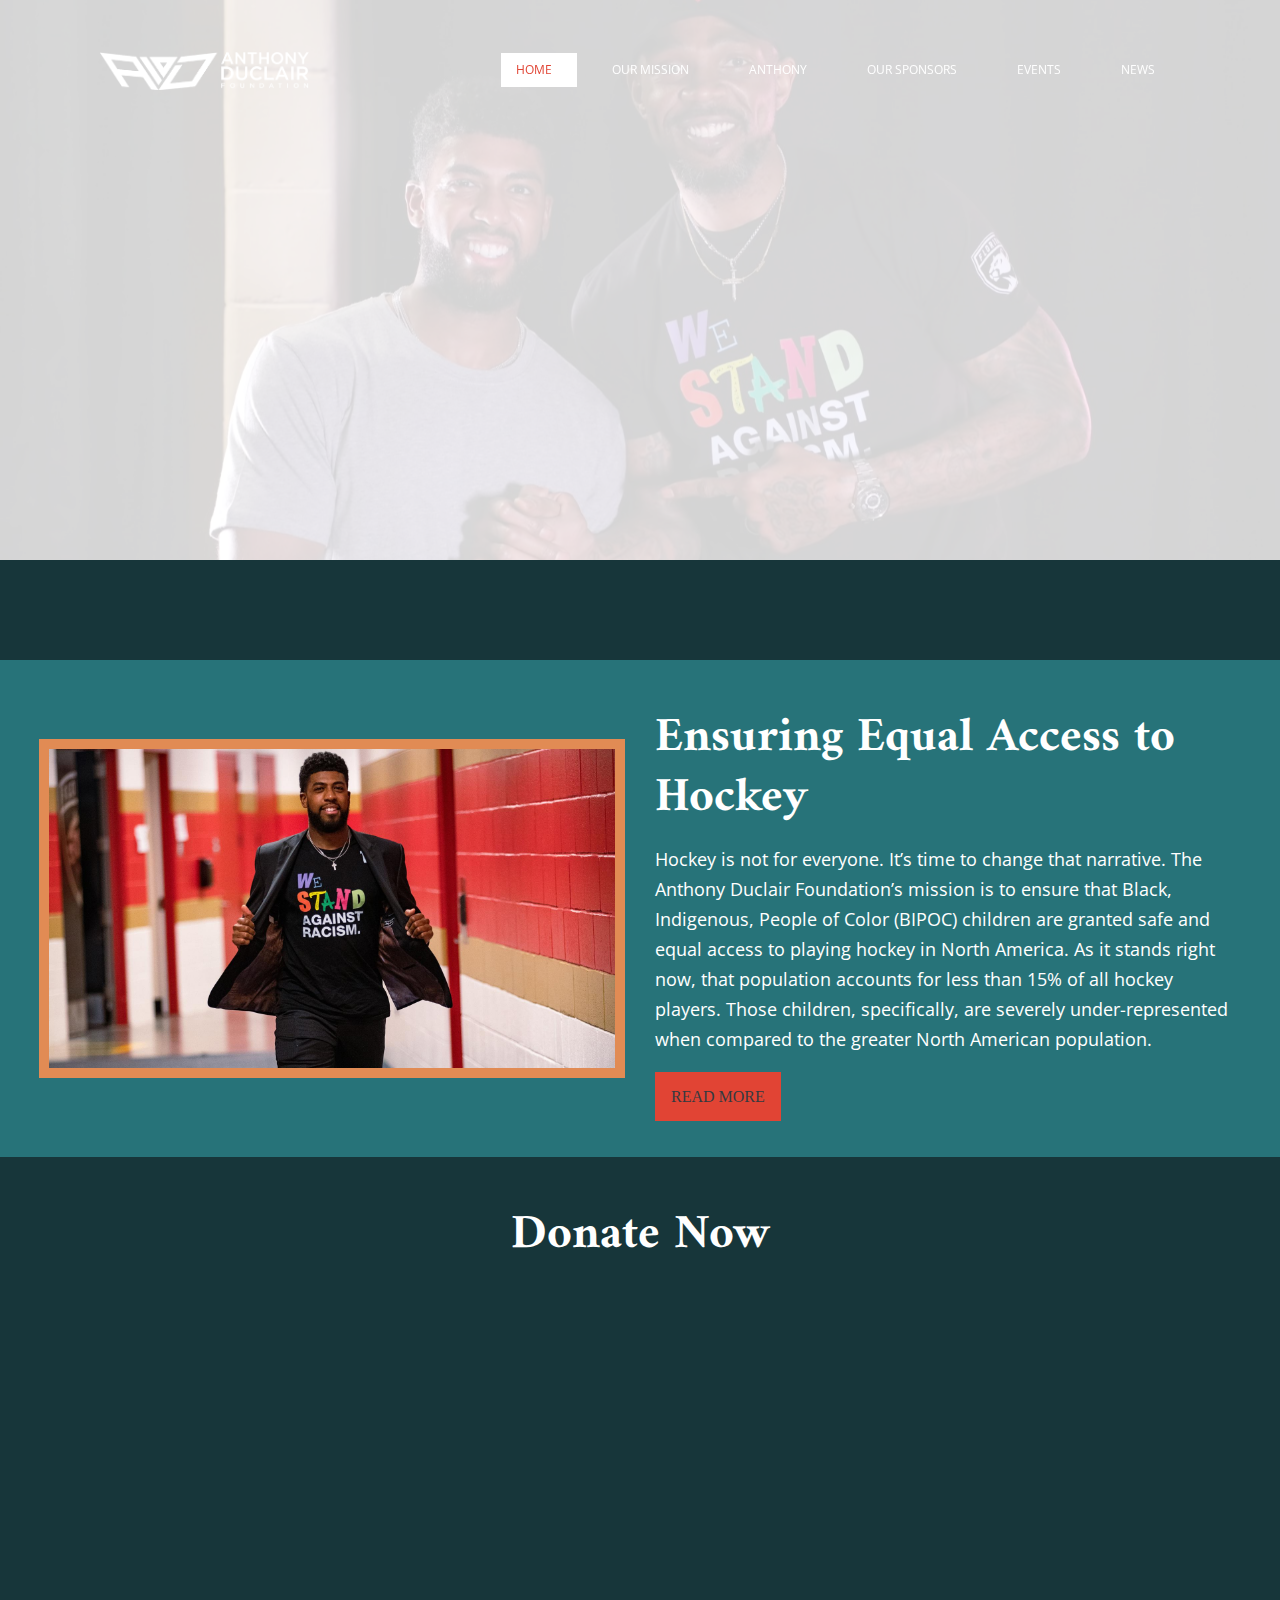
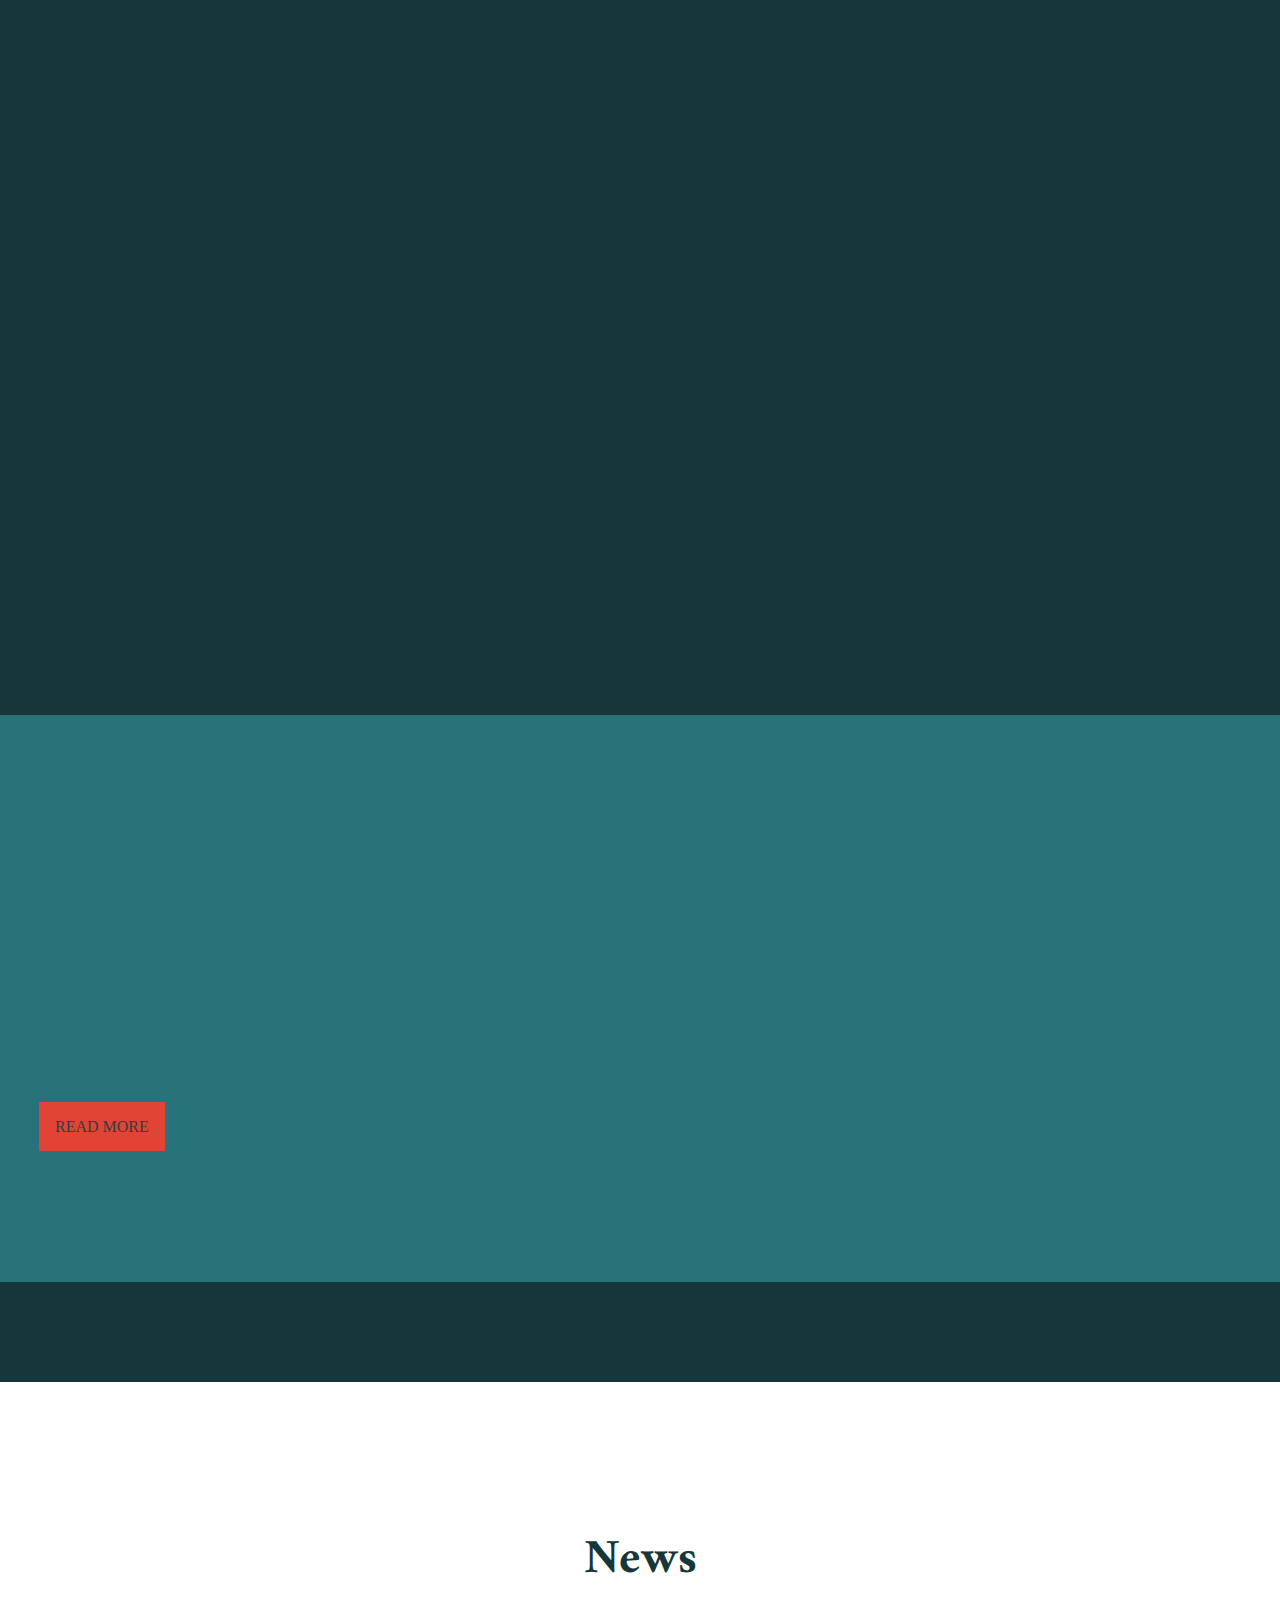
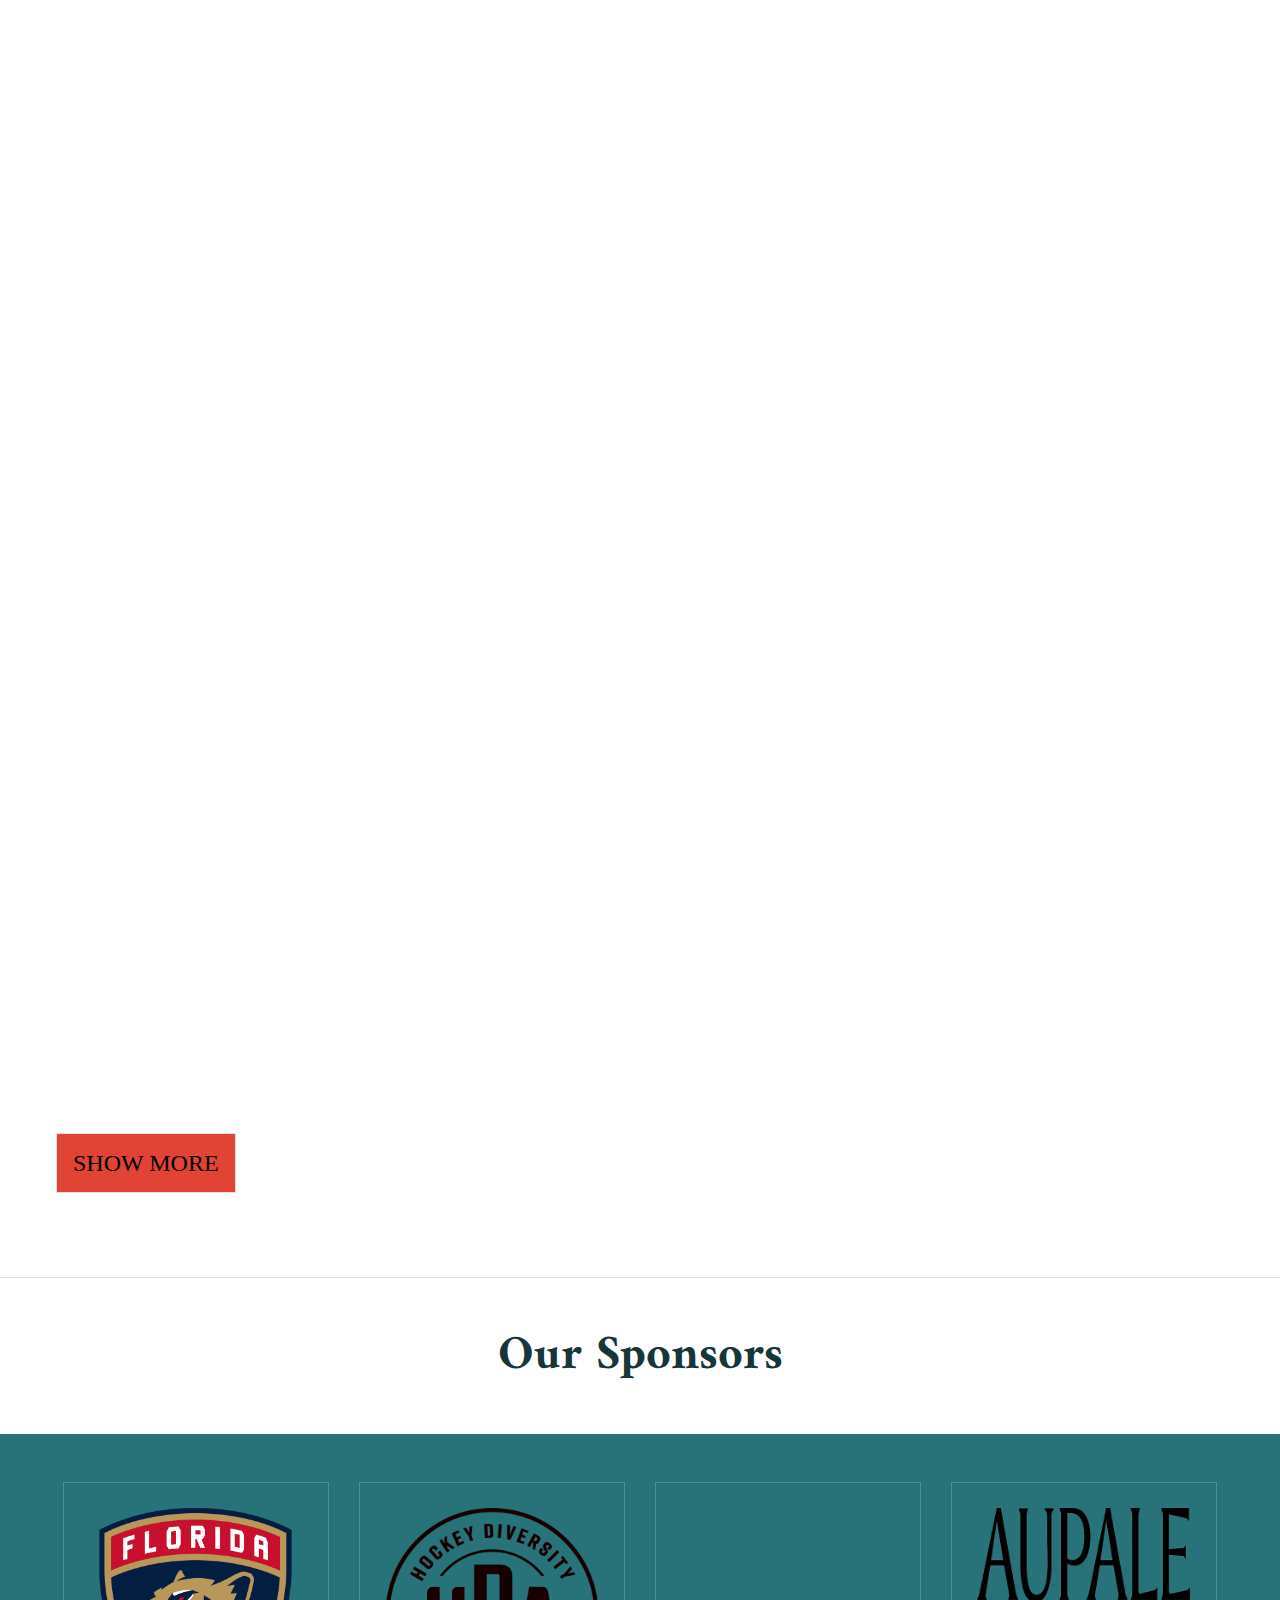
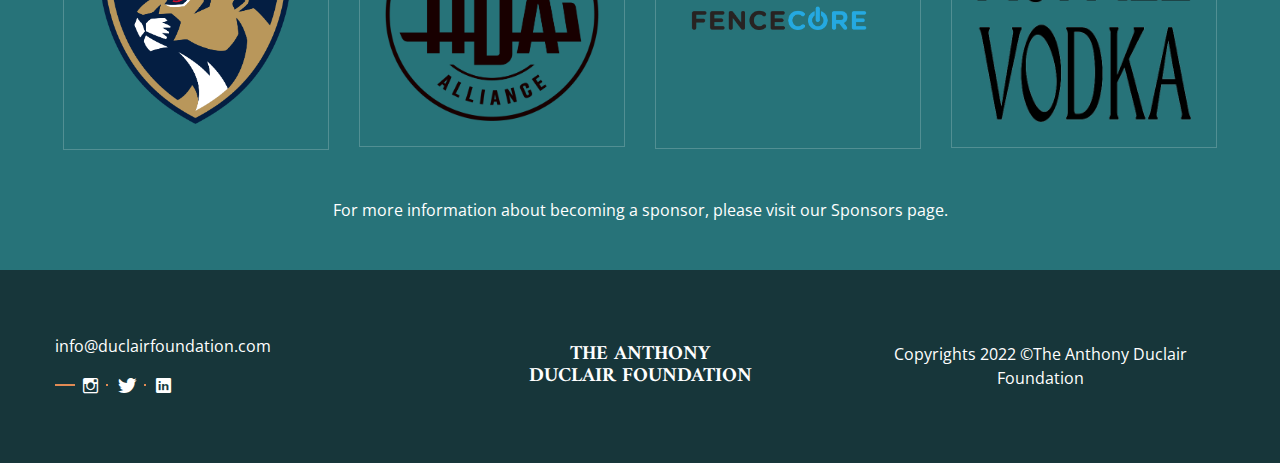
==== commit 84861fa9: "lots of changes" ====
--- a/index.html
+++ b/index.html
@@ -513,13 +513,14 @@
             <div class="row align-items-center">
                <div class="col-lg-4 col-sm-12 my-4 sm-text-center">
                 <ul class="list-inline mb-2">
-                 <li class="list-inline-item text-white">duclairfoundation@gmail.com</li>
+                 <li class="list-inline-item text-white">info@duclairfoundation.com</li>
                 </ul>
 
                 <ul class="list-inline mb-0 mt-2 iq-social d-inline-block position-relative">
-                 <li class="list-inline-item mr-2 ml-2 position-relative"><a class="text-white" href="#"><i class="ion-social-facebook"></i></a></li>
-                 <li class="list-inline-item mr-2 ml-2 position-relative"><a class="text-white" href="#"><i class="ion-social-twitter"></i></a></li>
-                </ul>
+              <li class="list-inline-item mr-2 ml-2 position-relative"><a class="text-white" href="https://www.instagram.com/duclairfoundation/"><i class="ion-social-instagram-outline"></i></a></li>
+              <li class="list-inline-item mr-2 ml-2 position-relative"><a class="text-white" href="https://twitter.com/duclairfndation"><i class="ion-social-twitter"></i></a></li>
+              <li class="list-inline-item mr-2 ml-2 position-relative"><a class="text-white" href="https://www.linkedin.com/company/anthony-duclair-foundation/?viewAsMember=true"><i class="ion-social-linkedin"></i></a></li>
+             </ul>
                   
                </div>
                <div class="col-lg-4 col-sm-12 my-4 text-center">
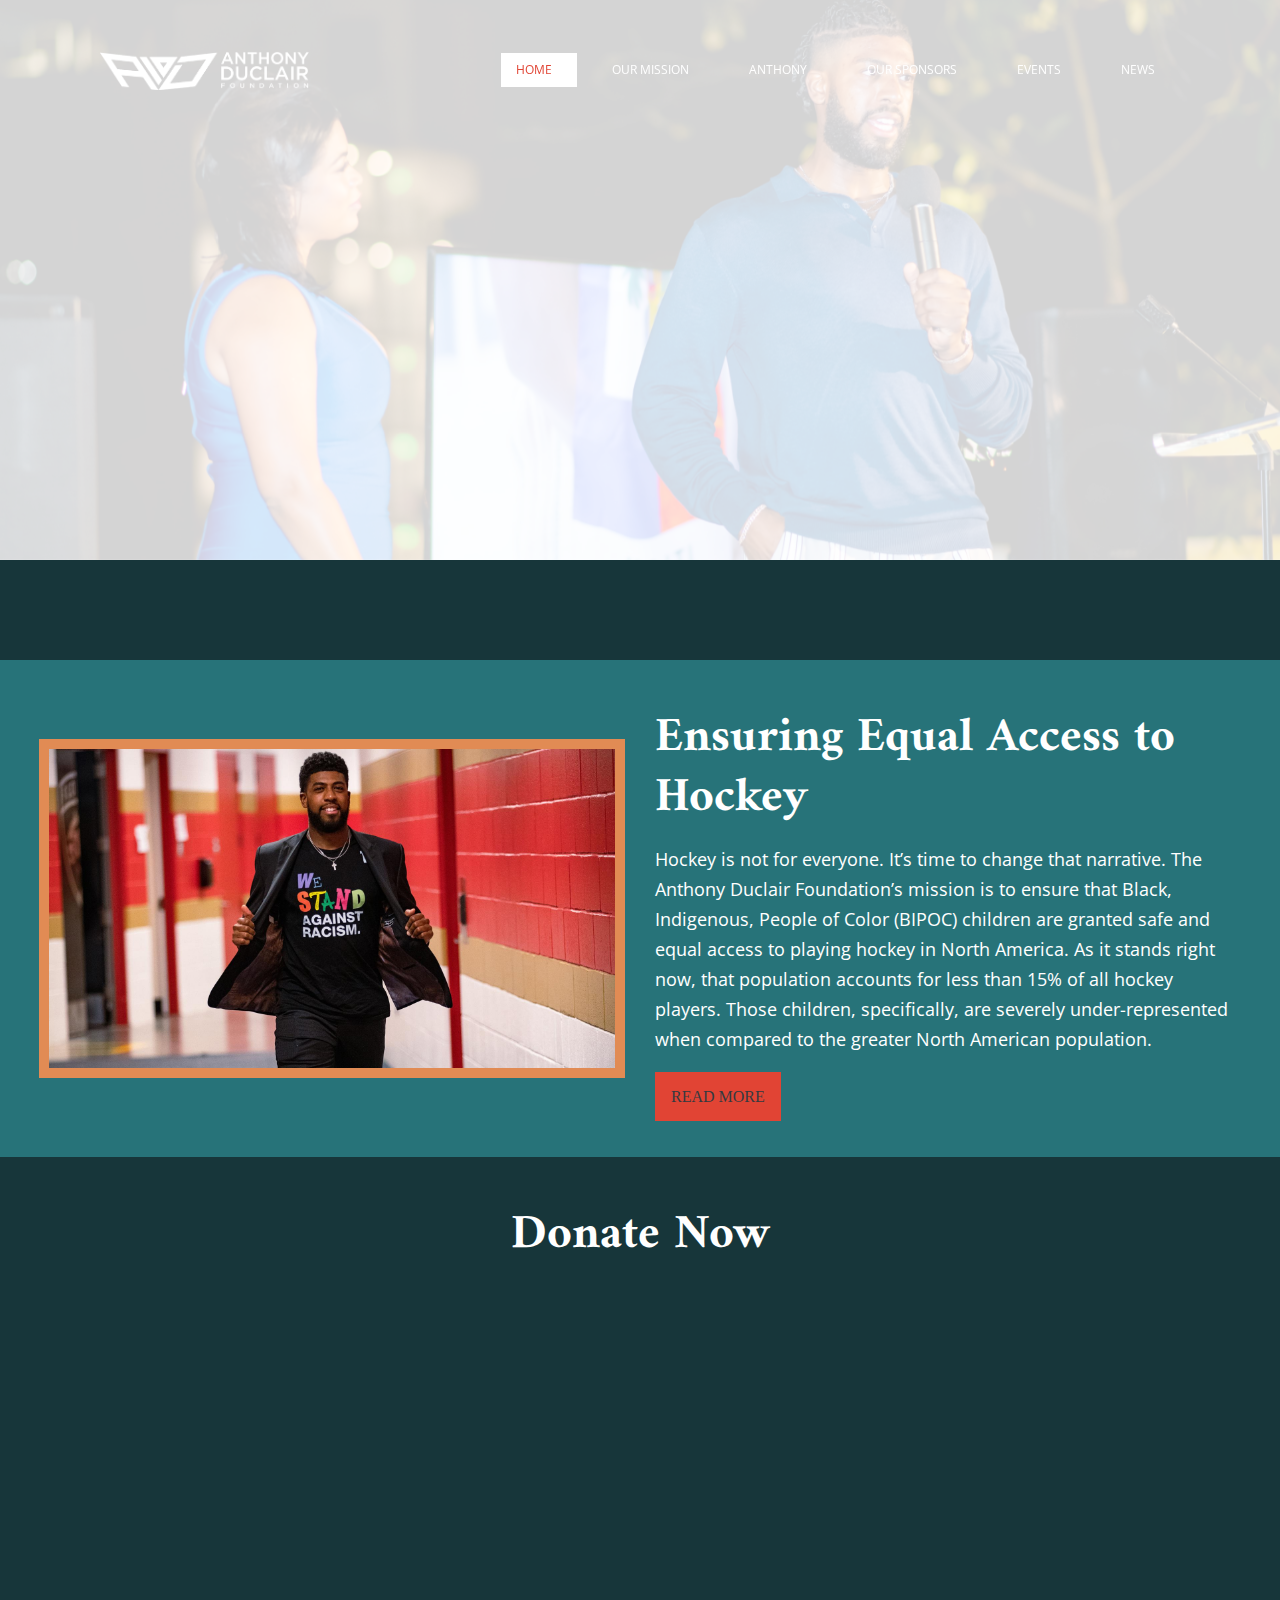
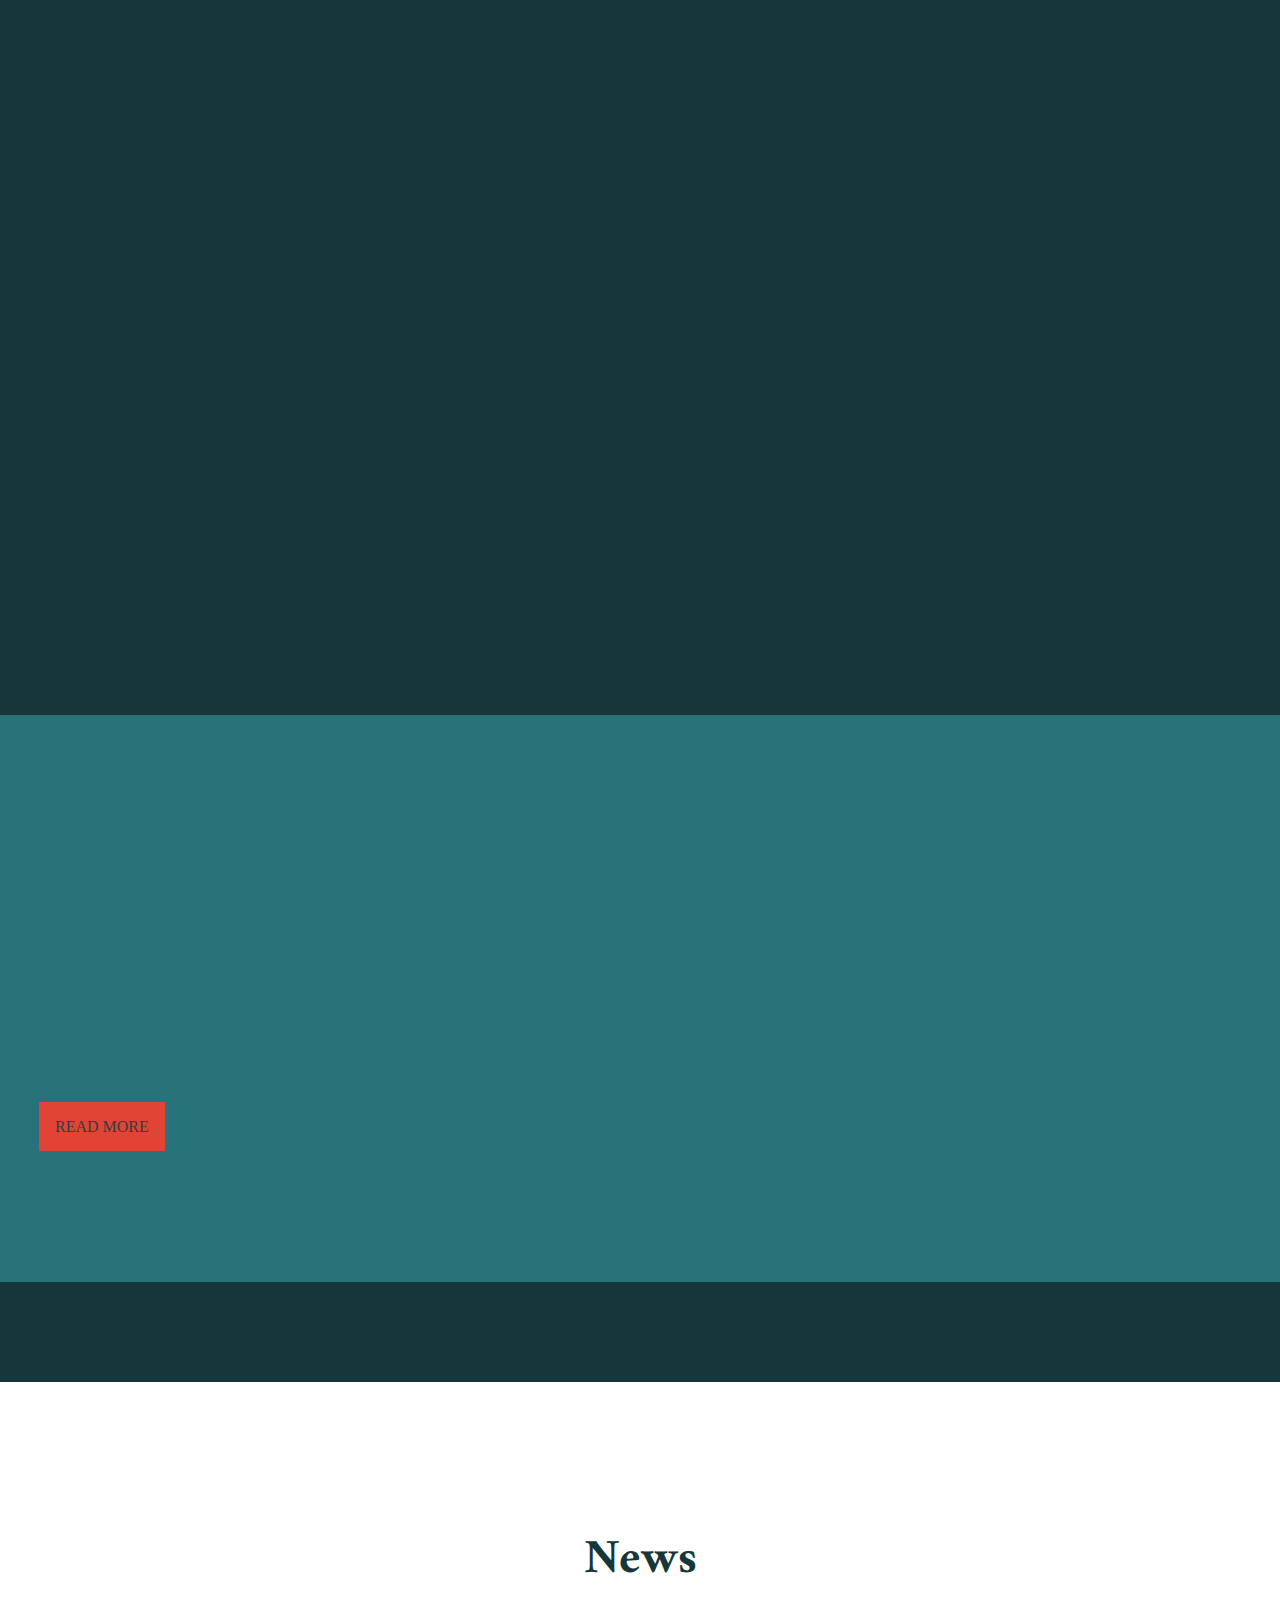
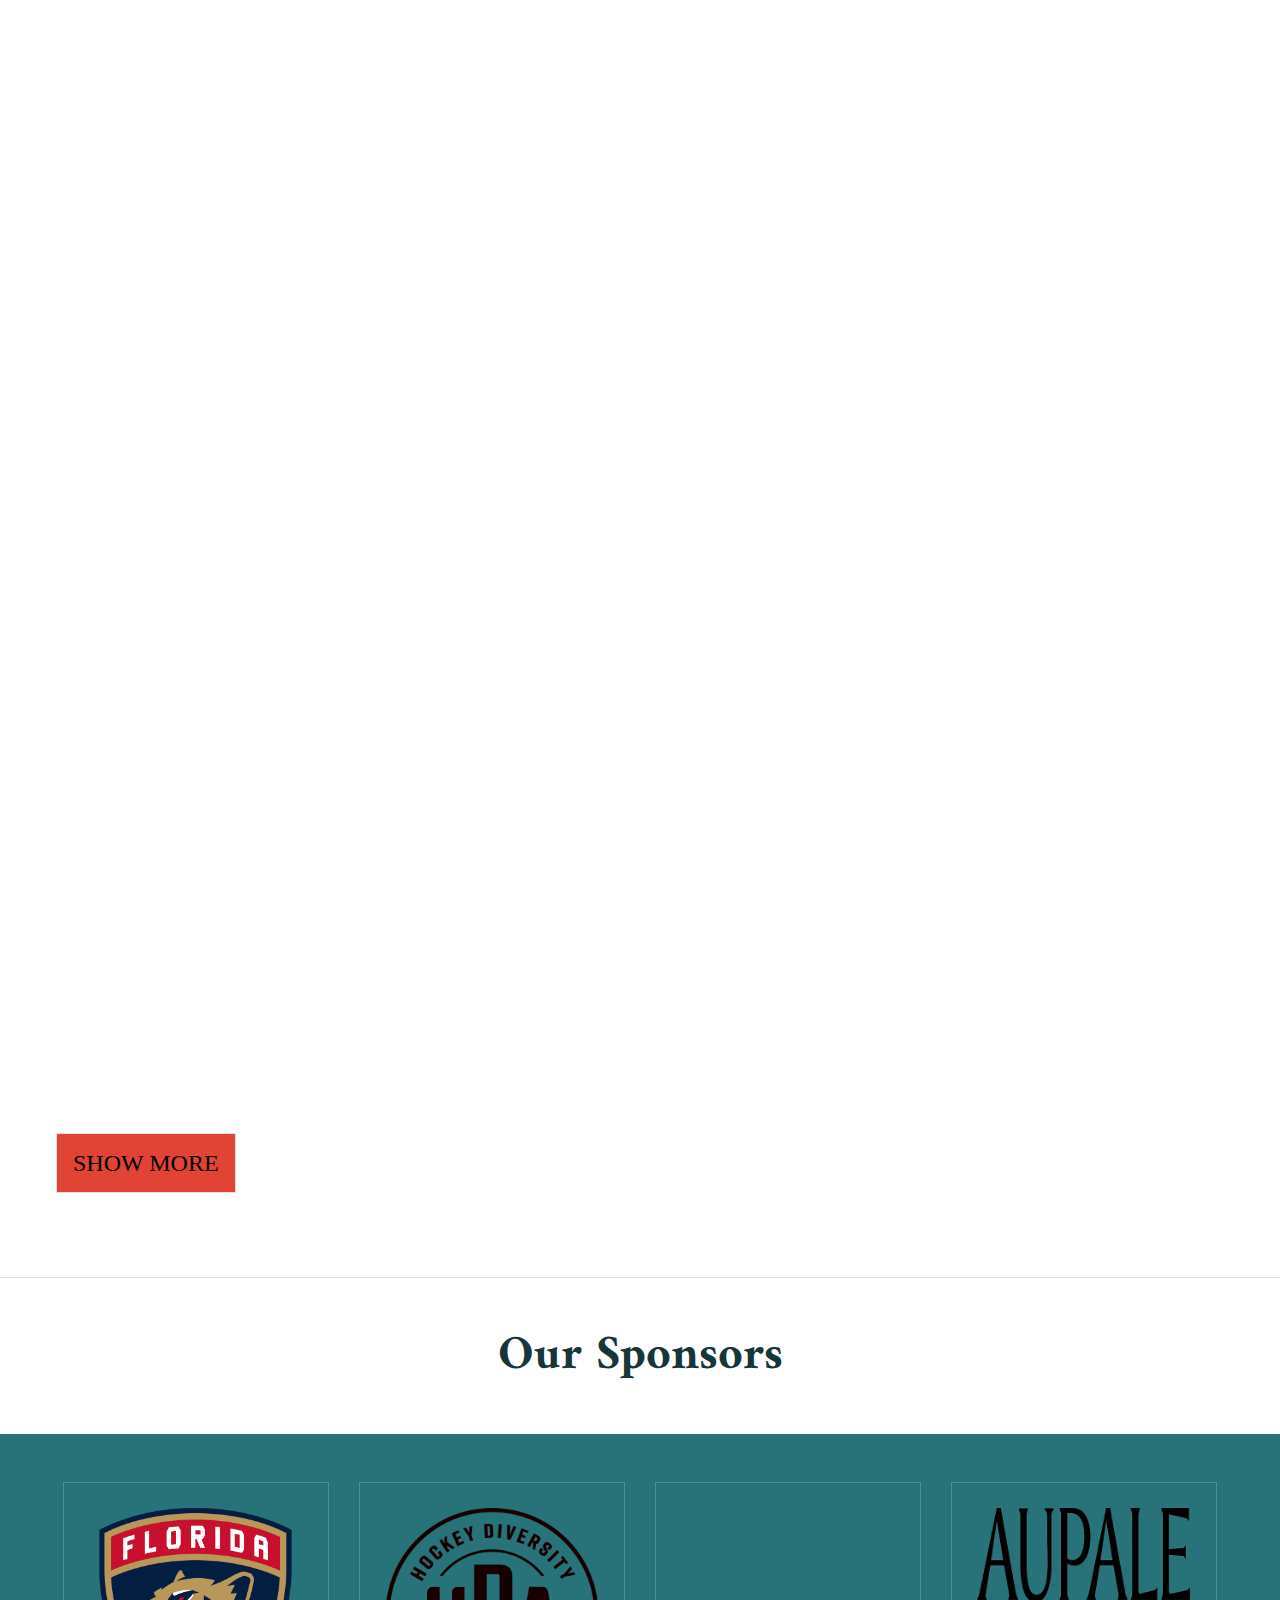
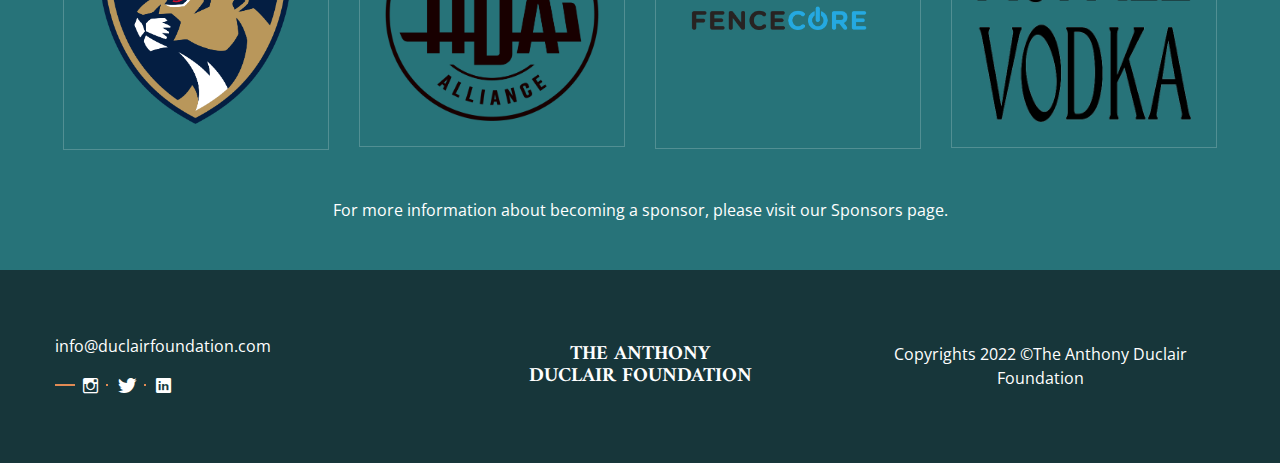
==== commit 8444f367: "completed" ====
--- a/index.html
+++ b/index.html
@@ -82,40 +82,51 @@
           <rs-slides>
           
             <rs-slide data-key="rs-5" data-title="Slide" data-thumb="revslider/assets/epy-d3-back-50x100.jpg" data-anim="ei:d;eo:d;s:1000;r:0;t:fade;sl:0;">
-              <img class="home-bg" src="revslider/assets/epy-d3-back.jpg" title="epy-d3-back" width="1600" height="700" class="rev-slidebg" data-no-retina>
+              <img class="home-bg" src="images/slideone.jpg" title="epy-d3-back" width="1600" height="700" class="rev-slidebg" data-no-retina>
                 <h1
                 id="slider-5-slide-5-layer-3" 
                 class="rs-layer"
                 data-type="text"
                 data-rsp_ch="on"
                 data-xy="x:l,l,c,c;xo:105px,97px,0,4px;yo:205px,209px,138px,92px;"
-                data-text="w:normal;s:80,70,63,40;l:90,80,60,50;fw:700;a:left,left,center,center;"
+                data-text="w:normal;s:80,70,63,40;l:70,60,50,40;fw:700;a:left,left,center,center;"
                 data-frame_0="y:50,32,24,14;"
                 data-frame_1="st:600;sp:1000;sR:600;"
                 data-frame_999="o:0;st:w;sR:7400;"
                 style="z-index:11;font-family:Amiri;"
-              >Join Us and<br>
-              Our Special Guests
+              >The Anthony<br>
+                Duclair Foundation
               </h1>
               <p
                 id="slider-5-slide-5-layer-4" 
                 class="rs-layer  text-pg1 mt-2 mt-xl-5 fs-2"
                 data-type="text"
                 data-rsp_ch="on"
-                data-xy="x:l,l,c,c;xo:113px,102px,0,10px;y:m;yo:81px,41px,25px,38px;"
+                data-xy="x:l,l,c,c;xo:113px,102px,0,10px;y:m;yo:41px,41px,25px,38px;"
                 data-text="w:normal;s:50,50,50,50;l:30,30,30,30;a:left,left,center,center;"
                 data-frame_0="y:50,32,24,14;"
                 data-frame_1="st:910;sp:1000;sR:910;"
                 data-frame_999="o:0;st:w;sR:7090;"
                 style="z-index:12;font-family:Open Sans;"
-              >On February 2nd 2023, join Anthony and the Florida Panthers at the Kimpton
-              <br> Shorebreak at 5pm to help raise awareness for his mission to ensure
-               that<br> BIPOC children are granted safe and equal access to playing hockey in <br>the United States
+              >Inspiring a new and diverse generation of hockey players.
+              </p>
+              <p
+                id="slider-5-slide-5-layer-4" 
+                class="rs-layer  text-pg1 mt-5 mt-xl-5 fs-2"
+                data-type="text"
+                data-rsp_ch="on"
+                data-xy="x:l,l,c,c;xo:113px,102px,0,10px;y:m;yo:71px,41px,25px,38px;"
+                data-text="w:normal;s:30,30,30,30;l:30,30,30,30;a:left,left,center,center;"
+                data-frame_0="y:50,32,24,14;"
+                data-frame_1="st:910;sp:1000;sR:910;"
+                data-frame_999="o:0;st:w;sR:7090;"
+                style="z-index:12;font-family:Open Sans;"
+              ><b>It’s time to grow the game.</b>
               </p>
          </rs-slide>
 <rs-slide data-key="rs-6" data-title="Slide" data-thumb="revslider/assets/epy-d3-back2-50x100.jpg" data-anim="ei:d;eo:d;s:1000;r:0;t:fade;sl:0;">
-  <img class="home-bg" src="revslider/assets/epy-d3-back2.jpg" title="epy-d3-back2" width="1600" height="700" class="rev-slidebg" data-no-retina>
-<h1
+  <img class="home-bg" src="images/slidertwo.jpg" title="epy-d3-back" width="1600" height="700" class="rev-slidebg" data-no-retina>
+<h5
     id="slider-5-slide-5-layer-3" 
     class="rs-layer"
     data-type="text"
@@ -123,44 +134,44 @@
     data-xy="x:l,l,c,c;xo:105px,97px,0,4px;yo:205px,209px,138px,92px;"
     data-text="w:normal;s:80,70,63,40;l:90,80,60,50;fw:700;a:left,left,center,center;"
     data-frame_0="y:50,32,24,14;"
-    data-frame_1="st:600;sp:1000;sR:600;"
+    data-frame_1="st:600;sp:1000;sR:300;"
     data-frame_999="o:0;st:w;sR:7400;"
     style="z-index:11;font-family:Amiri;"
-  >Special Guests
-  </h1>
-  <p
+  >Introduces New <br class="d-block d-xl-none"> Foundation
+  </h5><p
     id="slider-5-slide-5-layer-4" 
-    class="rs-layer text-pg1 sl-2"
+    class="rs-layer text-pg1"
     data-type="text"
     data-rsp_ch="on"
-    data-xy="x:l,l,c,c;xo:113px,102px,0,10px;y:m;yo:81px,41px,25px,38px;"
+    data-xy="x:l,l,c,c;xo:113px,102px,0,10px;y:m;yo:61px,41px,25px,38px;"
     data-text="w:normal;s:15,15,15,12;l:25,22,22,19;a:left,left,center,center;"
     data-frame_0="y:50,32,24,14;"
     data-frame_1="st:910;sp:1000;sR:910;"
     data-frame_999="o:0;st:w;sR:7090;"
     style="z-index:12;font-family:Open Sans;"
   >
-  <img class="img-guests me-0 mx-xl-5" src="images/special-guests/duclair.png" width="200" alt="">
-    <img class="img-guests mx-0 mx-xl-5" src="images/special-guests/barkov.png" width="200" alt="">
-    <img class="img-guests mx-0 mx-xl-5" src="images/special-guests/tkachuk.png" width="200" alt="">
-
-  <img class="img-guests mx-0 mx-xl-5" src="images/special-guests/peterson.png" width="200" alt="">
+  <strong>Anthony Duclair</strong> Introduces New Foundation to Fight <br class="d-block d-xl-none"> Racism and Make Hockey More Inclusive <br><br>
+  The event, to benefit and celebrate the Anthony Duclair Foundation,<br> took place at the Kimpton Shorebreak Hotel in Fort Lauderdale <br>  during All-Star weekend  and raised over $200,000, <br> including a $100,000 donation from the Florida Panthers.
   </p>
   <rs-layer
-                id="slider-5-slide-5-layer-6" 
-                class="rev-btn rev-spn mt-xl-5 pt-xl-5 mt-1"
-                
-                data-rsp_ch="on"
-                data-xy="x:l,l,c,c;xo:113px,103px,0,-3px;yo:504px,488px,378px,293px;"
-                data-text="w:normal;s:15,15,15,15;l:55,45,45,35;fw:600;"
-                data-dim="minh:0px,none,none,none;"
-                data-border="bor:0px,0px,0px,0px;"
-                data-frame_0="y:50,32,24,14;"
-                data-frame_1="st:1210;sp:1000;sR:1210;"
-                data-frame_999="o:0;st:w;sR:6790;"
-              >Join Anthony and the Florida Panthers in their mission <br class="d-md-none d-block"> to 
-              make hockey more inclusive at <br class="d-md-none d-block"> the Kimpton Shorebreak @ 5pm on February 2nd 2023.
-              </rs-layer>
+id="slider-5-slide-5-layer-6" 
+class="rev-btn rev-btn1 text-center"
+data-type="button"
+data-rsp_ch="on"
+data-xy="x:l,l,c,c;xo:113px,103px,0,-3px;yo:504px,488px,378px,293px;"
+data-text="w:normal;s:15,14,14,12;l:55,45,45,35;fw:600;"
+data-dim="minh:0px,none,none,none;"
+data-padding="r:50,32,24,15;l:50,32,24,15;"
+data-border="bor:0px,0px,0px,0px;"
+data-frame_0="y:50,32,24,14;"
+data-frame_1="st:1210;sp:1000;sR:1210;"
+data-frame_999="o:0;st:w;sR:6790;"
+data-frame_hover="c:#ffffff;bgc:#277379;bor:0px,0px,0px,0px;sp:100;e:Power1.easeInOut;bri:120%;"
+style="z-index:13;background-color:#e14434;font-family:Poppins;text-transform:uppercase;"
+>
+<a class="text-white" href="event.html">View Event Highlights</a>
+
+</rs-layer>
             </rs-slide>
             
 <rs-slide data-key="rs-7" data-title="Slide" data-thumb="revslider/assets/epy-d3-back-50x100.jpg" data-anim="ei:d;eo:d;s:1000;r:0;t:fade;sl:0;">
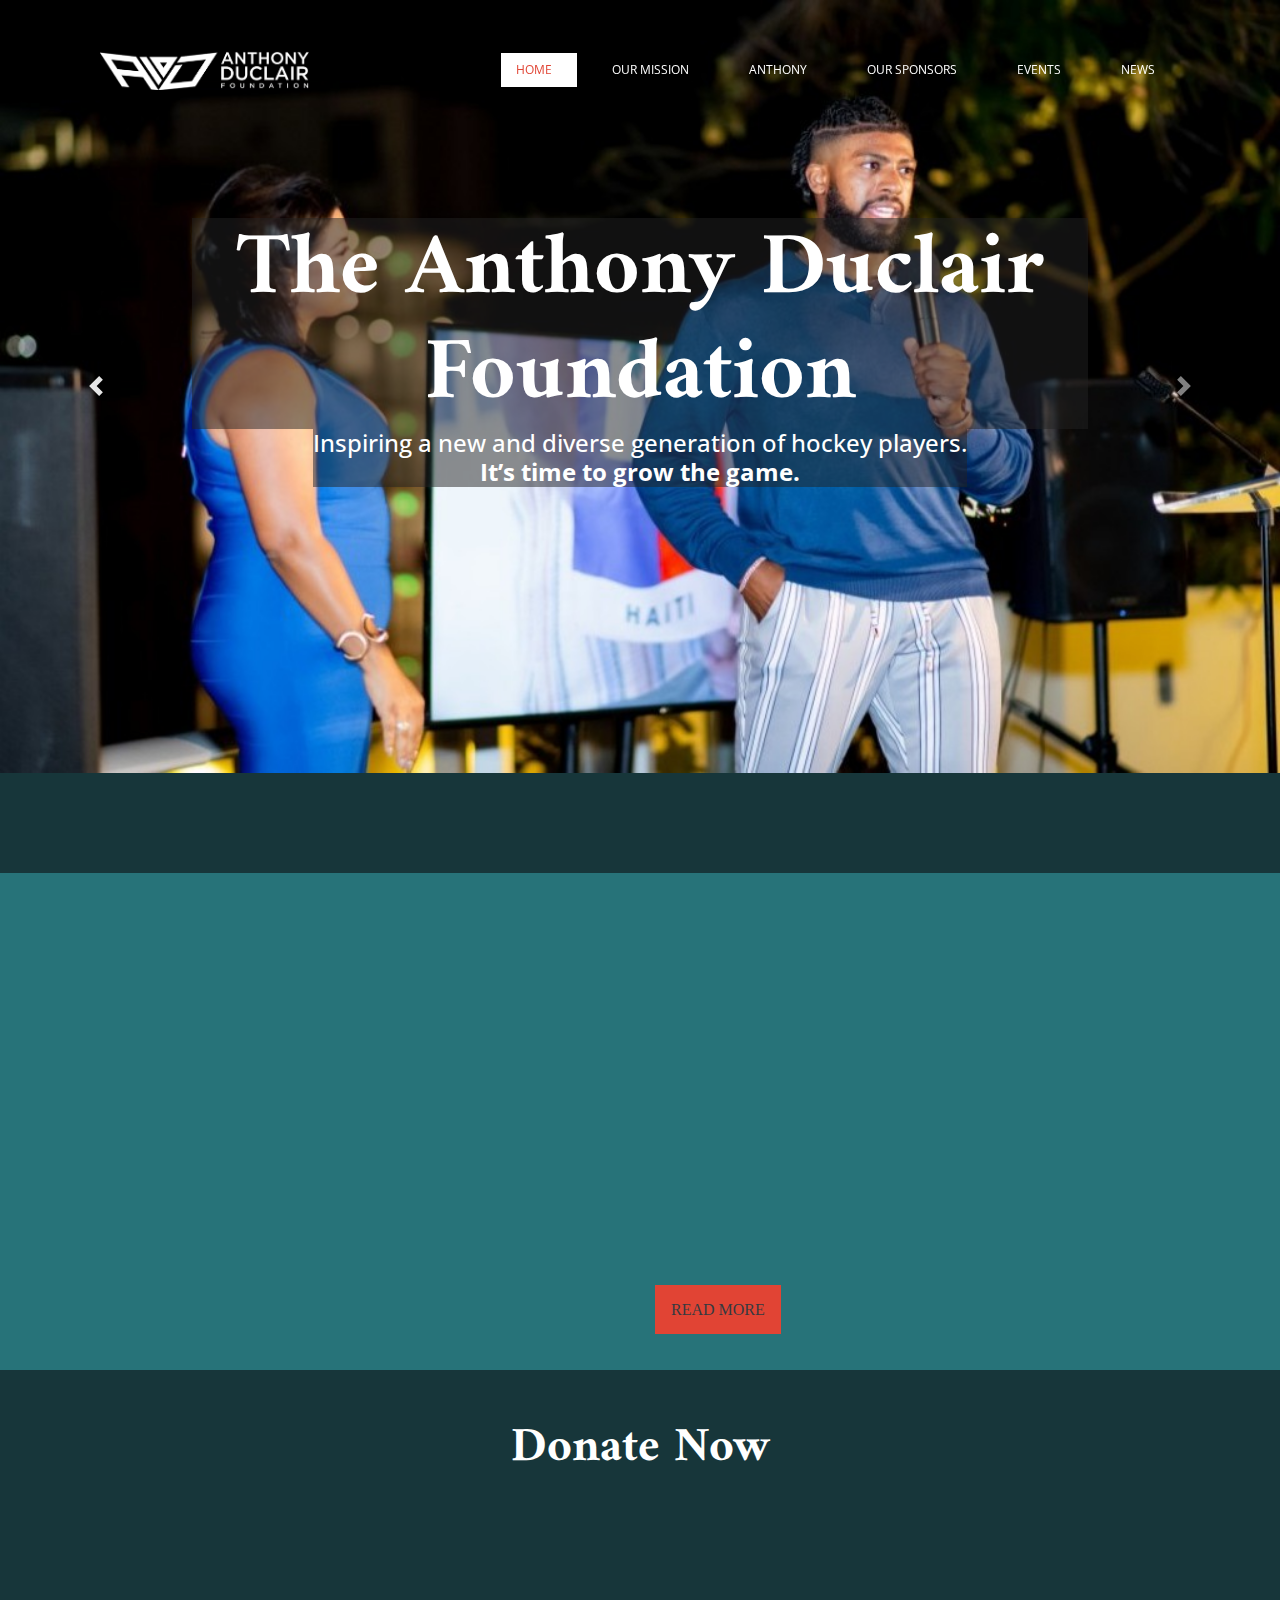
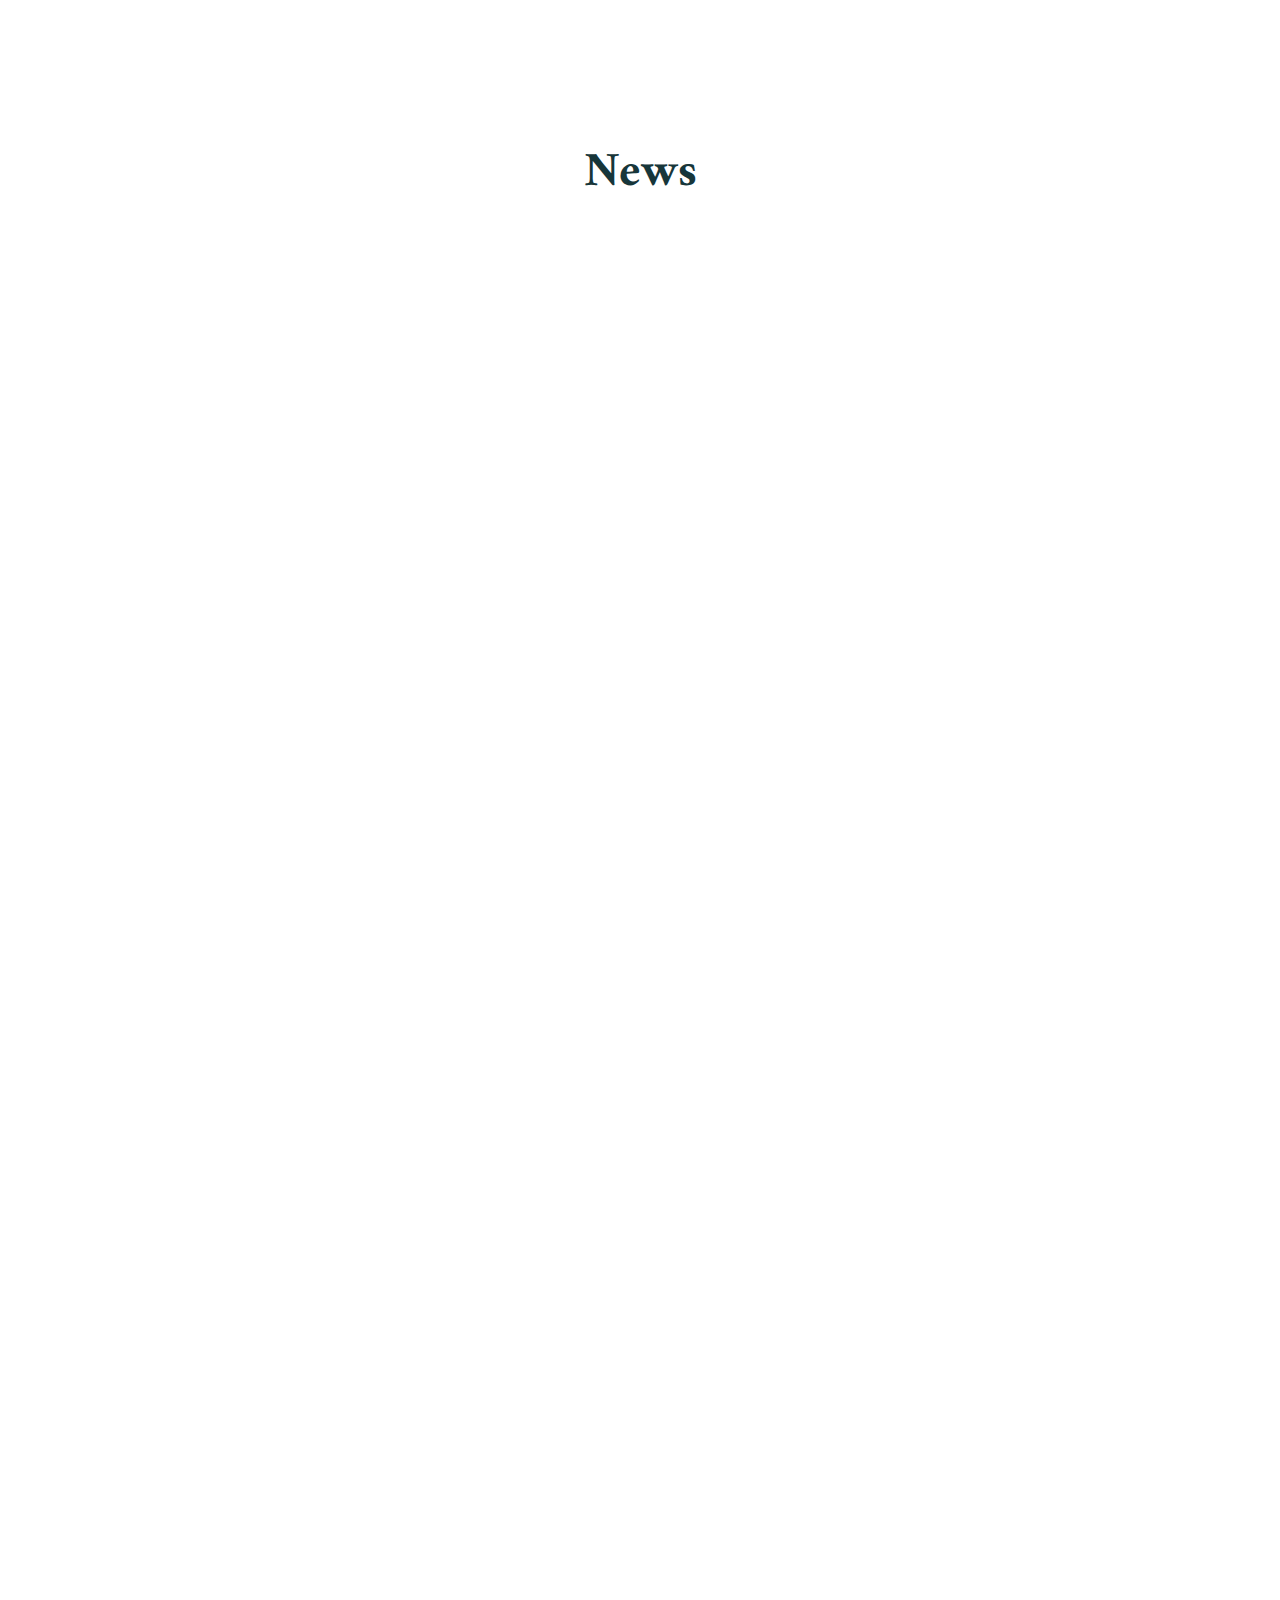
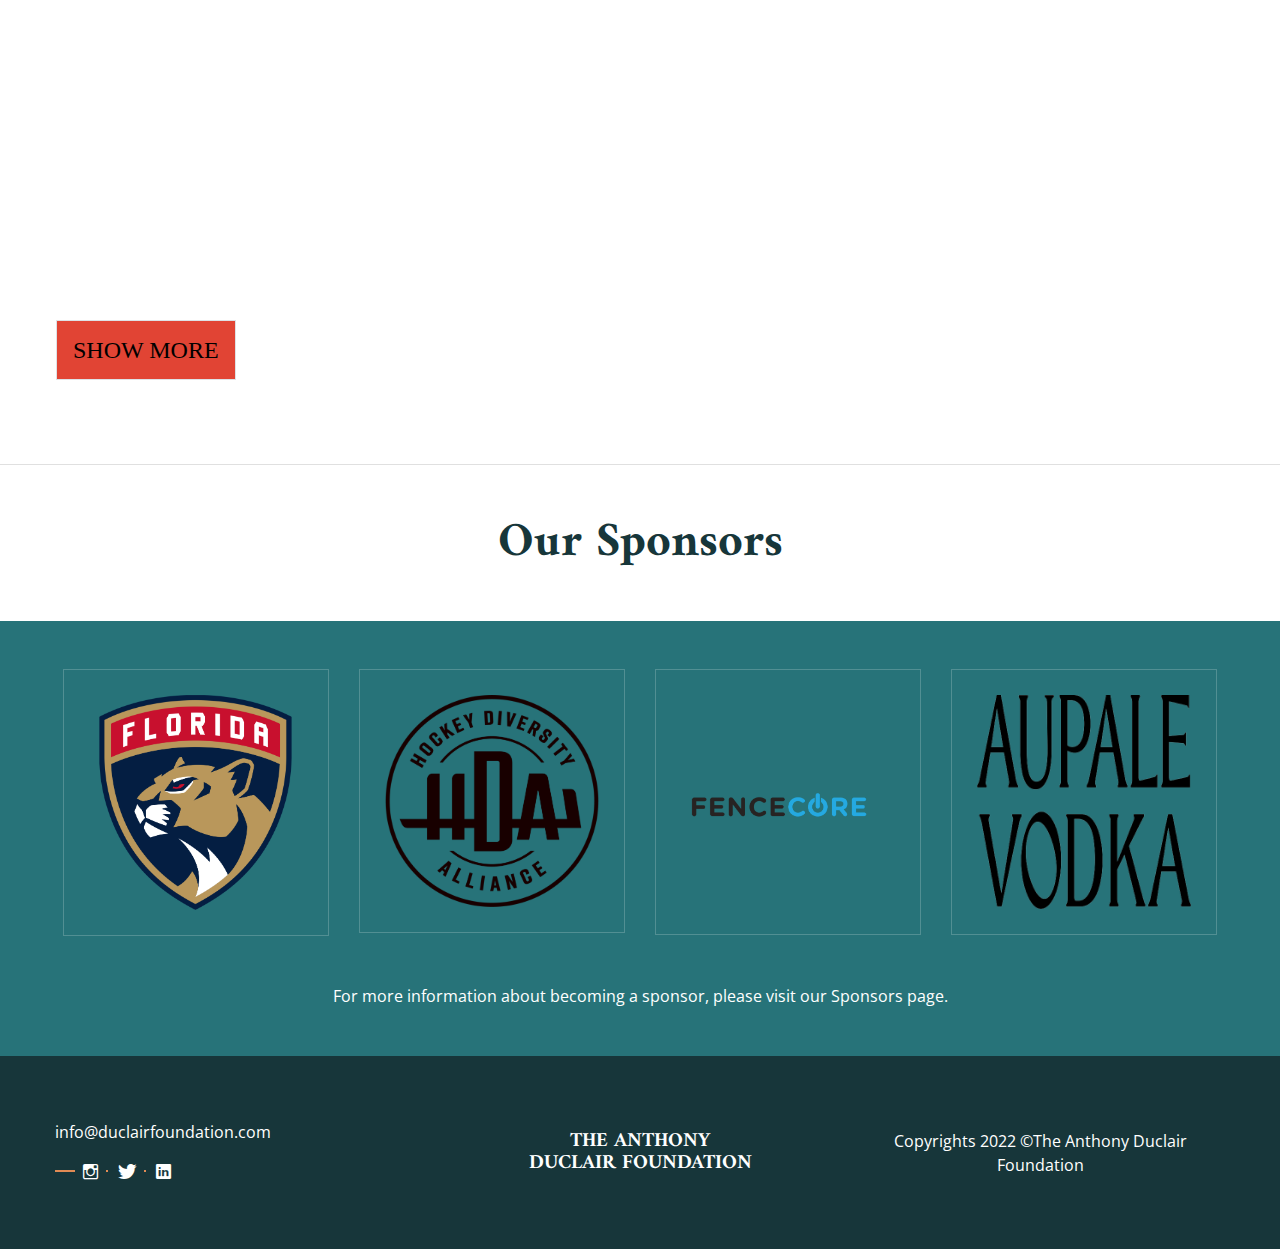
==== commit 8ee0f15f: "images optimized and new changes" ====
--- a/index.html
+++ b/index.html
@@ -19,13 +19,13 @@
 
    </head>
    <body class="position-relative">
-      <div id="loading">
+      <!-- <div id="loading">
          <div id="loading-center">
             <div class="load-img">
                <img src="images/loader.gif" alt="loader">
             </div>
          </div>
-      </div>
+      </div> -->
       <header id="main-header" class="header-main">
          <div class="container-fluid">
             <div class="row">
@@ -76,173 +76,53 @@
          </div>
       </header>
       <div class="main-conte side-content">
-        <p class="rs-p-wp-fix"></p>
-      <rs-module-wrap id="rev_slider_5_1_wrapper" data-alias="epy-demo3" data-source="gallery" style="background:transparent;padding:0;margin:0px auto;margin-top:0;margin-bottom:0;">
-        <rs-module id="rev_slider_5_1" style="display:none;" data-version="6.1.8">
-          <rs-slides>
-          
-            <rs-slide data-key="rs-5" data-title="Slide" data-thumb="revslider/assets/epy-d3-back-50x100.jpg" data-anim="ei:d;eo:d;s:1000;r:0;t:fade;sl:0;">
-              <img class="home-bg" src="images/slideone.jpg" title="epy-d3-back" width="1600" height="700" class="rev-slidebg" data-no-retina>
-                <h1
-                id="slider-5-slide-5-layer-3" 
-                class="rs-layer"
-                data-type="text"
-                data-rsp_ch="on"
-                data-xy="x:l,l,c,c;xo:105px,97px,0,4px;yo:205px,209px,138px,92px;"
-                data-text="w:normal;s:80,70,63,40;l:70,60,50,40;fw:700;a:left,left,center,center;"
-                data-frame_0="y:50,32,24,14;"
-                data-frame_1="st:600;sp:1000;sR:600;"
-                data-frame_999="o:0;st:w;sR:7400;"
-                style="z-index:11;font-family:Amiri;"
-              >The Anthony<br>
-                Duclair Foundation
-              </h1>
-              <p
-                id="slider-5-slide-5-layer-4" 
-                class="rs-layer  text-pg1 mt-2 mt-xl-5 fs-2"
-                data-type="text"
-                data-rsp_ch="on"
-                data-xy="x:l,l,c,c;xo:113px,102px,0,10px;y:m;yo:41px,41px,25px,38px;"
-                data-text="w:normal;s:50,50,50,50;l:30,30,30,30;a:left,left,center,center;"
-                data-frame_0="y:50,32,24,14;"
-                data-frame_1="st:910;sp:1000;sR:910;"
-                data-frame_999="o:0;st:w;sR:7090;"
-                style="z-index:12;font-family:Open Sans;"
-              >Inspiring a new and diverse generation of hockey players.
-              </p>
-              <p
-                id="slider-5-slide-5-layer-4" 
-                class="rs-layer  text-pg1 mt-5 mt-xl-5 fs-2"
-                data-type="text"
-                data-rsp_ch="on"
-                data-xy="x:l,l,c,c;xo:113px,102px,0,10px;y:m;yo:71px,41px,25px,38px;"
-                data-text="w:normal;s:30,30,30,30;l:30,30,30,30;a:left,left,center,center;"
-                data-frame_0="y:50,32,24,14;"
-                data-frame_1="st:910;sp:1000;sR:910;"
-                data-frame_999="o:0;st:w;sR:7090;"
-                style="z-index:12;font-family:Open Sans;"
-              ><b>It’s time to grow the game.</b>
-              </p>
-         </rs-slide>
-<rs-slide data-key="rs-6" data-title="Slide" data-thumb="revslider/assets/epy-d3-back2-50x100.jpg" data-anim="ei:d;eo:d;s:1000;r:0;t:fade;sl:0;">
-  <img class="home-bg" src="images/slidertwo.jpg" title="epy-d3-back" width="1600" height="700" class="rev-slidebg" data-no-retina>
-<h5
-    id="slider-5-slide-5-layer-3" 
-    class="rs-layer"
-    data-type="text"
-    data-rsp_ch="on"
-    data-xy="x:l,l,c,c;xo:105px,97px,0,4px;yo:205px,209px,138px,92px;"
-    data-text="w:normal;s:80,70,63,40;l:90,80,60,50;fw:700;a:left,left,center,center;"
-    data-frame_0="y:50,32,24,14;"
-    data-frame_1="st:600;sp:1000;sR:300;"
-    data-frame_999="o:0;st:w;sR:7400;"
-    style="z-index:11;font-family:Amiri;"
-  >Introduces New <br class="d-block d-xl-none"> Foundation
-  </h5><p
-    id="slider-5-slide-5-layer-4" 
-    class="rs-layer text-pg1"
-    data-type="text"
-    data-rsp_ch="on"
-    data-xy="x:l,l,c,c;xo:113px,102px,0,10px;y:m;yo:61px,41px,25px,38px;"
-    data-text="w:normal;s:15,15,15,12;l:25,22,22,19;a:left,left,center,center;"
-    data-frame_0="y:50,32,24,14;"
-    data-frame_1="st:910;sp:1000;sR:910;"
-    data-frame_999="o:0;st:w;sR:7090;"
-    style="z-index:12;font-family:Open Sans;"
-  >
-  <strong>Anthony Duclair</strong> Introduces New Foundation to Fight <br class="d-block d-xl-none"> Racism and Make Hockey More Inclusive <br><br>
-  The event, to benefit and celebrate the Anthony Duclair Foundation,<br> took place at the Kimpton Shorebreak Hotel in Fort Lauderdale <br>  during All-Star weekend  and raised over $200,000, <br> including a $100,000 donation from the Florida Panthers.
-  </p>
-  <rs-layer
-id="slider-5-slide-5-layer-6" 
-class="rev-btn rev-btn1 text-center"
-data-type="button"
-data-rsp_ch="on"
-data-xy="x:l,l,c,c;xo:113px,103px,0,-3px;yo:504px,488px,378px,293px;"
-data-text="w:normal;s:15,14,14,12;l:55,45,45,35;fw:600;"
-data-dim="minh:0px,none,none,none;"
-data-padding="r:50,32,24,15;l:50,32,24,15;"
-data-border="bor:0px,0px,0px,0px;"
-data-frame_0="y:50,32,24,14;"
-data-frame_1="st:1210;sp:1000;sR:1210;"
-data-frame_999="o:0;st:w;sR:6790;"
-data-frame_hover="c:#ffffff;bgc:#277379;bor:0px,0px,0px,0px;sp:100;e:Power1.easeInOut;bri:120%;"
-style="z-index:13;background-color:#e14434;font-family:Poppins;text-transform:uppercase;"
->
-<a class="text-white" href="event.html">View Event Highlights</a>
-
-</rs-layer>
-            </rs-slide>
-            
-<rs-slide data-key="rs-7" data-title="Slide" data-thumb="revslider/assets/epy-d3-back-50x100.jpg" data-anim="ei:d;eo:d;s:1000;r:0;t:fade;sl:0;">
-  <img class="home-bg" src="images/image.jpeg" title="epy-d3-back" width="1600" height="700" class="rev-slidebg" data-no-retina>
-<h1
-    id="slider-5-slide-5-layer-3" 
-    class="rs-layer"
-    data-type="text"
-    data-rsp_ch="on"
-    data-xy="x:l,l,c,c;xo:105px,97px,0,4px;yo:205px,209px,138px,92px;"
-    data-text="w:normal;s:80,70,63,40;l:90,80,60,50;fw:700;a:left,left,center,center;"
-    data-frame_0="y:50,32,24,14;"
-    data-frame_1="st:600;sp:1000;sR:600;"
-    data-frame_999="o:0;st:w;sR:7400;"
-    style="z-index:11;font-family:Amiri;"
-  >Duclair Promotes <br class="d-block d-xl-none">Inclusion
-  </h1><p
-    id="slider-5-slide-5-layer-4" 
-    class="rs-layer text-pg1"
-    data-type="text"
-    data-rsp_ch="on"
-    data-xy="x:l,l,c,c;xo:113px,102px,0,10px;y:m;yo:81px,41px,25px,38px;"
-    data-text="w:normal;s:15,15,15,12;l:25,22,22,19;a:left,left,center,center;"
-    data-frame_0="y:50,32,24,14;"
-    data-frame_1="st:910;sp:1000;sR:910;"
-    data-frame_999="o:0;st:w;sR:7090;"
-    style="z-index:12;font-family:Open Sans;"
-  >
-  Anthony Duclair made a confession to a roomful of youngsters from Hockey<br class="d-block d-xl-none"> 
-  Players of Color <br class="d-none d-xl-block"> Movement who are competing at the Amerigol LATAM Cup.<br class="d-block d-xl-none">
-   Duclair said Thursday's chat was <br class="d-none d-xl-block"> easy because he discussed a topic close to him <br class="d-block d-xl-none"> and the young players
-    he stood before: <br class="d-none d-xl-block">combating racism in hockey and making <br class="d-block d-xl-none">the sport more inclusive.
-  </p>
-  <rs-layer
-id="slider-5-slide-5-layer-6" 
-class="rev-btn rev-btn1"
-data-type="button"
-data-rsp_ch="on"
-data-xy="x:l,l,c,c;xo:113px,103px,0,-3px;yo:504px,488px,378px,293px;"
-data-text="w:normal;s:15,14,14,12;l:55,45,45,35;fw:600;"
-data-dim="minh:0px,none,none,none;"
-data-padding="r:50,32,24,15;l:50,32,24,15;"
-data-border="bor:0px,0px,0px,0px;"
-data-frame_0="y:50,32,24,14;"
-data-frame_1="st:1210;sp:1000;sR:1210;"
-data-frame_999="o:0;st:w;sR:6790;"
-data-frame_hover="c:#ffffff;bgc:#277379;bor:0px,0px,0px,0px;sp:100;e:Power1.easeInOut;bri:120%;"
-style="z-index:13;background-color:#e14434;font-family:Poppins;text-transform:uppercase;"
->
-<a class="text-white" href="https://www.nhl.com/news/anthony-duclair-hockey-players-of-color-movement-latam-cup/c-335574690">Continue Reading</a>
-
-</rs-layer> </rs-slide>
-          </rs-slides>
-          <rs-progress class="rs-bottom" style="visibility: hidden !important;"></rs-progress>
-        </rs-module>
-    <script>
-    if(typeof revslider_showDoubleJqueryError === "undefined") {
-      function revslider_showDoubleJqueryError(sliderID) {
-        var err = "<div class='rs_error_message_box'>";
-        err += "<div class='rs_error_message_oops'>Oops...</div>";
-        err += "<div class='rs_error_message_content'>";
-        err += "You have some jquery.js library include that comes after the Slider Revolution files js inclusion.<br>";
-        err += "To fix this, you can:<br>&nbsp;&nbsp;&nbsp; 1. Set 'Module General Options' -> 'Advanced' -> 'jQuery & OutPut Filters' -> 'Put JS to Body' to on";
-        err += "<br>&nbsp;&nbsp;&nbsp; 2. Find the double jQuery.js inclusion and remove it";
-        err += "</div>";
-      err += "</div>";
-        jQuery(sliderID).show().html(err);
-      }
-    }
-    </script>
-      </rs-module-wrap>
+      <div id="carouselExampleControls" class="carousel slide" data-ride="carousel">
+  <div class="carousel-inner">
+    <div class="carousel-item active">
+      <img class="d-block w-100" src="images/slideone.jpg" alt="First slide">
+        <div class="carousel-caption pt-md-0 pt-5 mt-md-0 mt-5 d-flex h-100 align-items-center flex-column justify-content-center">
+            <h5 class="display-2 display font-weight-bold text-white" style="background: rgba(34, 33, 33, 0.5);">The Anthony Duclair Foundation</h5>
+            <p class="h4 displayp"style="background: rgba(34, 33, 33, 0.5);">Inspiring a new and diverse generation of hockey players.
+                <br>
+                <span class="font-weight-bold">It’s time to grow the game.</span>
+            </p>
+        </div>
+    </div>
+    <div class="carousel-item">
+      <img class="d-block w-100" src="images/slidertwo.jpg" alt="Second slide">
+      <div class="carousel-caption pt-md-0 pt-5 mt-md-0 mt-5 d-flex h-100 align-items-center flex-column justify-content-center">
+            <h5 class="display-2 display font-weight-bold text-white" style="background: rgba(34, 33, 33, 0.5);">Introduces New Foundation</h5>
+            <p class="h4 displaypp"style="background: rgba(34, 33, 33, 0.5);">
+                <strong>Anthony Duclair</strong> Introduces New Foundation to Fight Racism and Make Hockey More Inclusive
+                <br>
+                <span>The event, to benefit and celebrate the Anthony Duclair Foundation, took place at the Kimpton Shorebreak Hotel in Fort Lauderdale during All-Star weekend and raised over $200,000, including a $100,000 donation from the Florida Panthers.</span>
+            </p>
+            <a class="rev-btn p-2 border displaypp" href="event.html" style="z-index:13;background-color:#e14434;font-family:Poppins;text-transform:uppercase; color: black;">View Event Highlights</a>
+        </div>
+    </div>
+    <div class="carousel-item">
+      <img class="d-block w-100" src="images/image.jpeg" alt="Third slide">
+      <div class="carousel-caption pt-md-0 pt-5 mt-md-0 mt-5 d-flex h-100 align-items-center flex-column justify-content-center">
+            <h5 class="display-2 display font-weight-bold text-white" style="background: rgba(34, 33, 33, 0.5);">Duclair Promotes Inclusion</h5>
+            <p class="h4 displaypp"style="background: rgba(34, 33, 33, 0.5);">
+                Anthony Duclair made a confession to a roomful of youngsters from Hockey 
+  Players of Color Movement who are competing at the Amerigol LATAM Cup.
+   Duclair said Thursday's chat was easy because he discussed a topic close to him and the young players
+    he stood before: combating racism in hockey and making the sport more inclusive.
+            </p>
+            <a class="rev-btn p-2 border displaypp" href="https://www.nhl.com/news/anthony-duclair-hockey-players-of-color-movement-latam-cup/c-335574690" style="z-index:13;background-color:#e14434;font-family:Poppins;text-transform:uppercase; color: black;">Continue Reading</a>
+        </div>
+    </div>
+  </div>
+  <a class="carousel-control-prev" href="#carouselExampleControls" role="button" data-slide="prev">
+    <span class="carousel-control-prev-icon" aria-hidden="true"></span>
+    <span class="sr-only">Previous</span>
+  </a>
+  <a class="carousel-control-next" href="#carouselExampleControls" role="button" data-slide="next">
+    <span class="carousel-control-next-icon" aria-hidden="true"></span>
+    <span class="sr-only">Next</span>
+  </a>
+</div>
 </div>
     <section class="main-bg position-relative">
        <div class="container-fluid">
@@ -383,6 +263,21 @@
        </div>
        <div class="row">
         <div class="col-lg-4 col-sm-12">
+
+            <div class="iq-blog mt-5 wow slideInLeft">
+            <div class="iq-blog-img overflow-h">
+              <img alt="#" src="images/blog/newsss.jpg"> 
+           </div>
+           <div class="iq-blog-content mt-4">
+             <h4><a class="main-color" href="https://www.nhlpa.com/news/1-22448/anthony-duclair-launches-foundation-to-help-black-and-minority-youth-in-hockey"> 
+               ANTHONY DUCLAIR LAUNCHES FOUNDATION TO HELP BLACK AND MINORITY YOUTH IN HOCKEY</a></h4>
+               <div class="news-para">
+                <p class="mt-2 mb-0">When Anthony Duclair set out to establish his own foundation, he wasn’t sure what to expect in terms of support. He got his answer during this year’s NHL All-Star Game.</p>
+
+               </div>
+           </div>
+            </div>
+
           <div class="iq-blog mt-5 wow slideInLeft">
             <div class="iq-blog-img overflow-h">
               <img alt="#" src="images/blog/news1.jpeg"> 
--- a/css/epy-style.css
+++ b/css/epy-style.css
@@ -1866,3 +1866,21 @@
     font-family: "Ionicons";
     color: #e14434;
 }
+
+.main-conte{
+	max-height: 100vh!important;
+}
+
+@media(max-width:600px) {
+	.display{
+		padding-top: 15px;
+		font-size: 22px;
+	}
+	.displayp{
+		font-size: 18px;
+	}
+	.displaypp{
+		font-size: 12px;
+	}
+
+}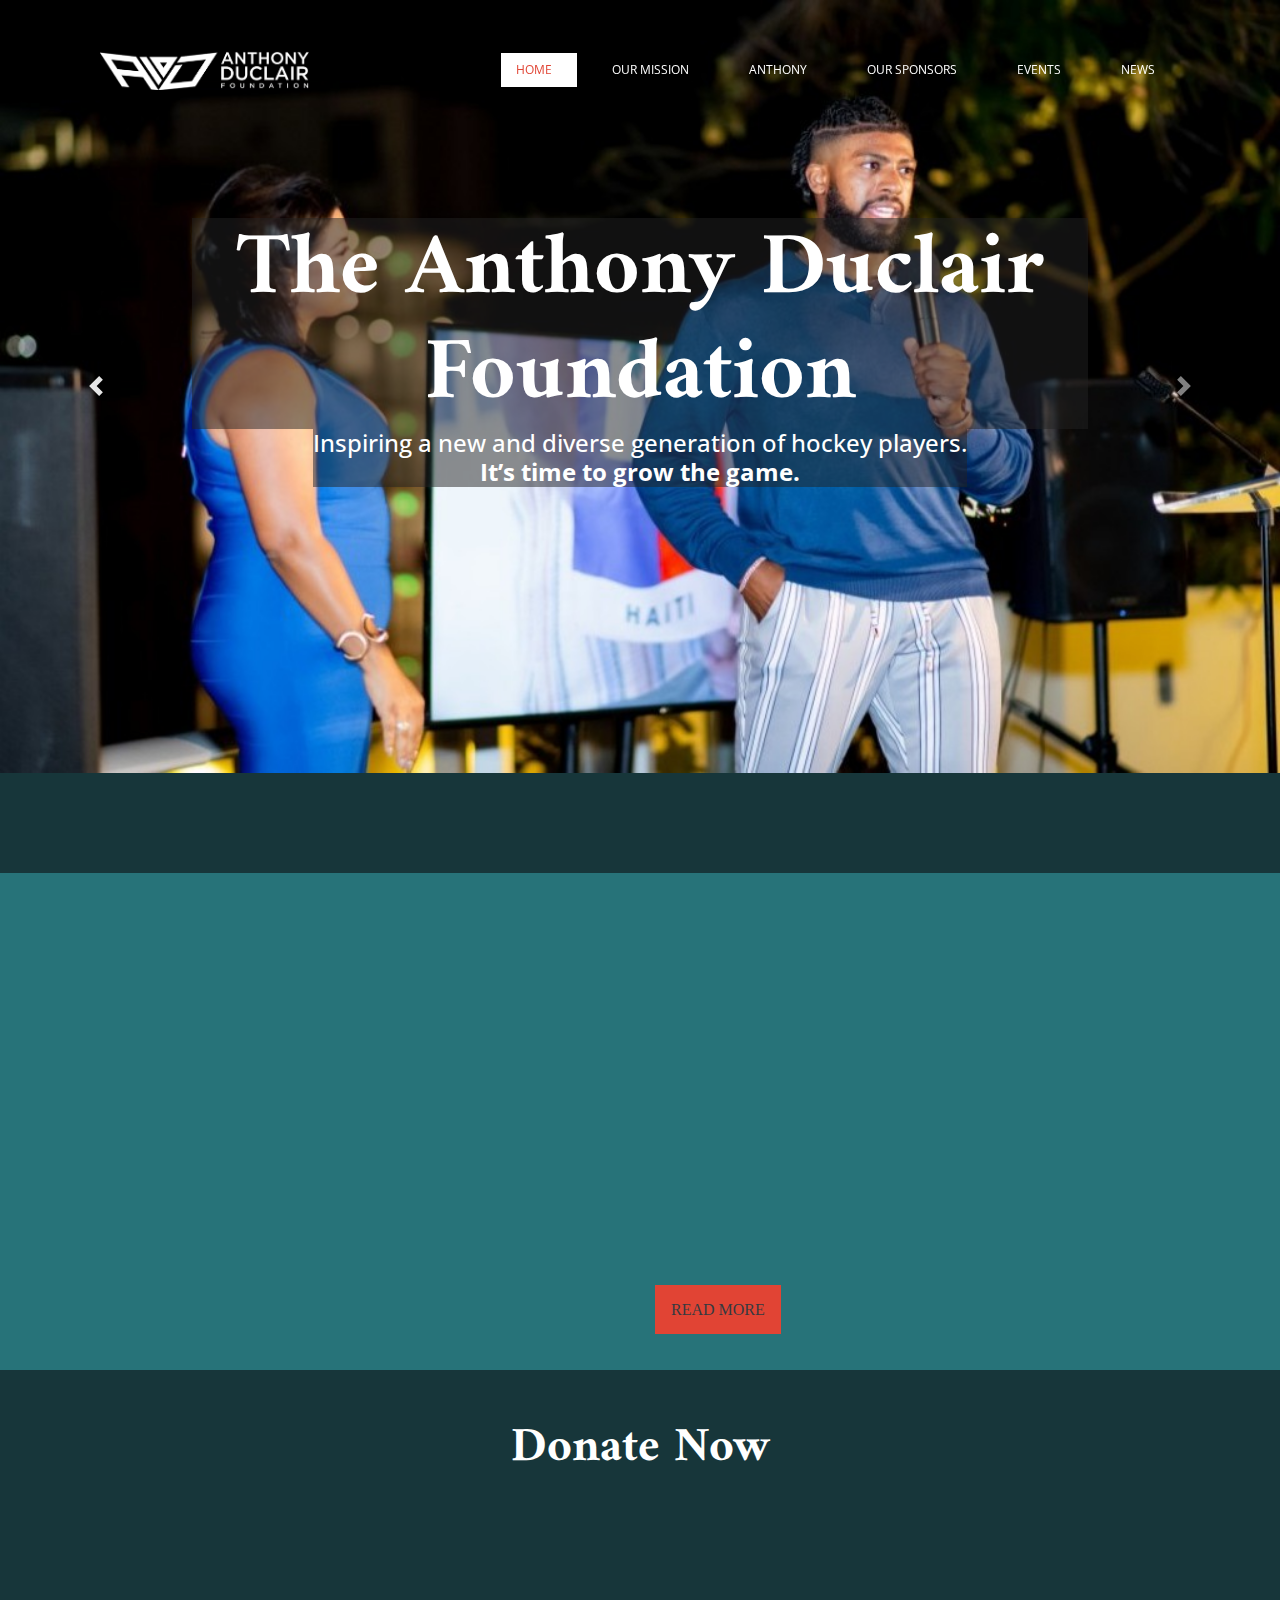
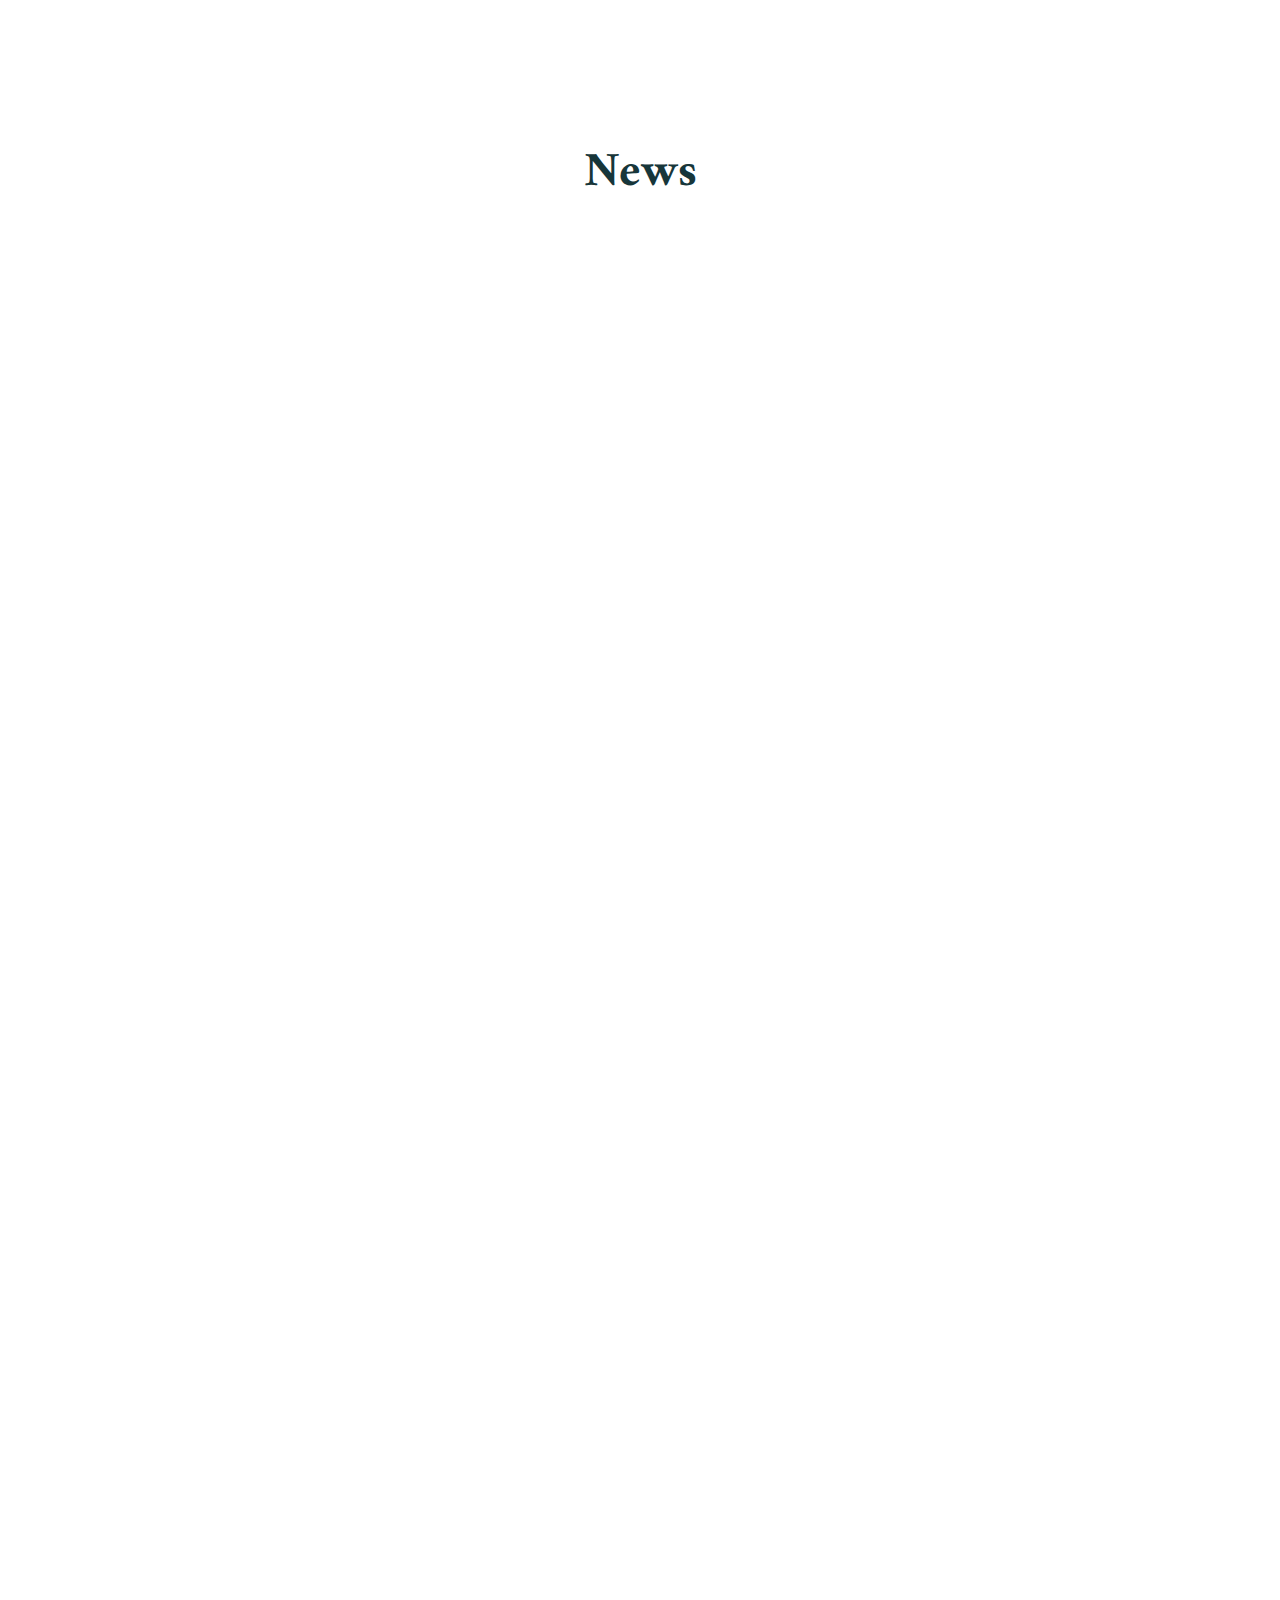
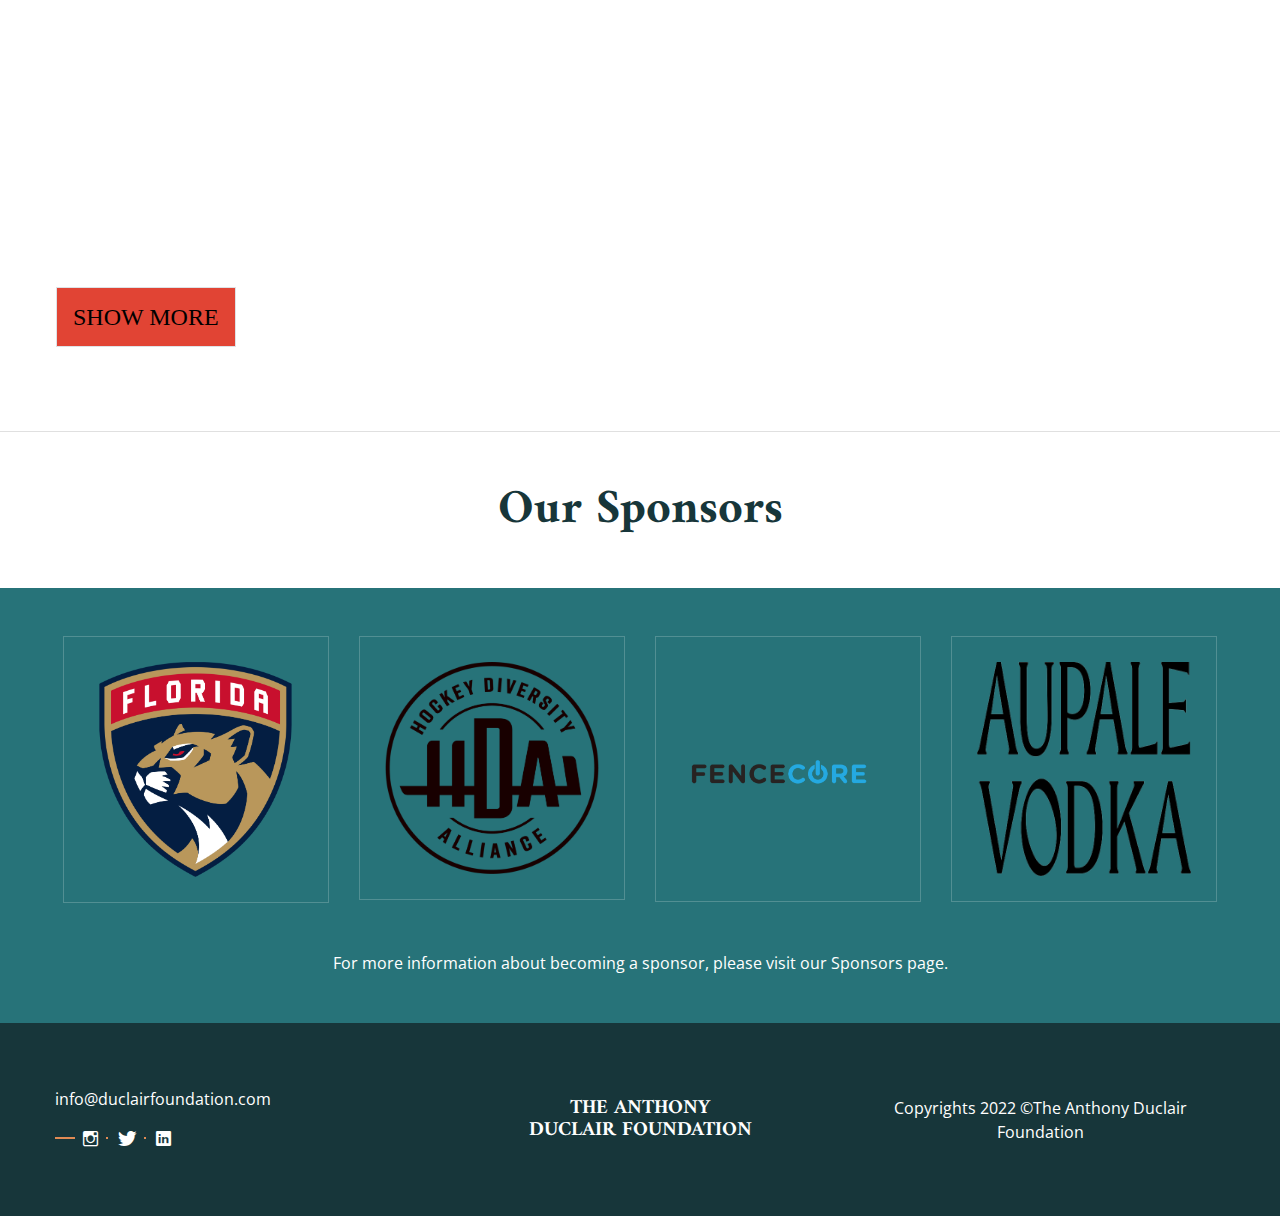
==== commit 6b584bf2: "small change" ====
--- a/index.html
+++ b/index.html
@@ -7,7 +7,6 @@
       <title>The Anthony Duclair Foundation</title>
       <link rel="shortcut icon" href="images/favicon.ico" />
       <link rel="stylesheet" href="css/bootstrap.min.css">
-      <link rel="stylesheet" href="revslider/css/rs6.css">
       <link rel="stylesheet" href="css/typography.css">
       <link rel='stylesheet' href='css/epy-style.css' />
       <link rel="stylesheet" href="css/responsive.css">
@@ -101,7 +100,7 @@
         </div>
     </div>
     <div class="carousel-item">
-      <img class="d-block w-100" src="images/image.jpeg" alt="Third slide">
+      <img class="d-block w-100" src="images/slidethree.jpeg" alt="Third slide">
       <div class="carousel-caption pt-md-0 pt-5 mt-md-0 mt-5 d-flex h-100 align-items-center flex-column justify-content-center">
             <h5 class="display-2 display font-weight-bold text-white" style="background: rgba(34, 33, 33, 0.5);">Duclair Promotes Inclusion</h5>
             <p class="h4 displaypp"style="background: rgba(34, 33, 33, 0.5);">
@@ -270,7 +269,8 @@
            </div>
            <div class="iq-blog-content mt-4">
              <h4><a class="main-color" href="https://www.nhlpa.com/news/1-22448/anthony-duclair-launches-foundation-to-help-black-and-minority-youth-in-hockey"> 
-               ANTHONY DUCLAIR LAUNCHES FOUNDATION TO HELP BLACK AND MINORITY YOUTH IN HOCKEY</a></h4>
+               Anthony Duclair launches foundation to help black and minority youth in hockey
+               </a></h4>
                <div class="news-para">
                 <p class="mt-2 mb-0">When Anthony Duclair set out to establish his own foundation, he wasn’t sure what to expect in terms of support. He got his answer during this year’s NHL All-Star Game.</p>
 
@@ -460,46 +460,6 @@
       <script src="js/custom.js"></script>
       <script src="revslider/js/revolution.tools.min.js"></script>
       <script src="revslider/js/rs6.min.js"></script>
-        <script>
-          
-          var revapi5,
-            tpj;
-          jQuery(function() {
-            tpj = jQuery;
-            if(tpj("#rev_slider_5_1").revolution == undefined){
-              revslider_showDoubleJqueryError("#rev_slider_5_1");
-            }else{
-              revapi5 = tpj("#rev_slider_5_1").show().revolution({
-                jsFileLocation:"js/",
-                sliderLayout:"fullwidth",
-                visibilityLevels:"1240,1024,778,480",
-                gridwidth:"1600,1024,778,480",
-                gridheight:"700,768,560,400",
-                spinner:"spinner0",
-                editorheight:"700,768,560,400",
-                responsiveLevels:"1240,1024,778,480",
-                disableProgressBar:"on",
-                navigation: {
-                  onHoverStop:false,
-                  arrows: {
-                    enable:true,
-                    style:"custom",
-                    left: {
-                      h_offset:30
-                    },
-                    right: {
-                      h_offset:30
-                    }
-                  }
-                },
-                fallbacks: {
-                  allowHTML5AutoPlayOnAndroid:true
-                },
-              });
-            }
-            
-          });
-        </script>
         <script src="swiper/swiper-bundle.min.js"></script>
          <script>
     var swiper = new Swiper(".mySwiper", {
--- a/css/epy-style.css
+++ b/css/epy-style.css
@@ -1871,13 +1871,13 @@
 	max-height: 100vh!important;
 }
 
-@media(max-width:600px) {
+@media(max-width:500px) {
 	.display{
 		padding-top: 15px;
-		font-size: 22px;
+		font-size: 18px;
 	}
 	.displayp{
-		font-size: 18px;
+		font-size: 14px;
 	}
 	.displaypp{
 		font-size: 12px;
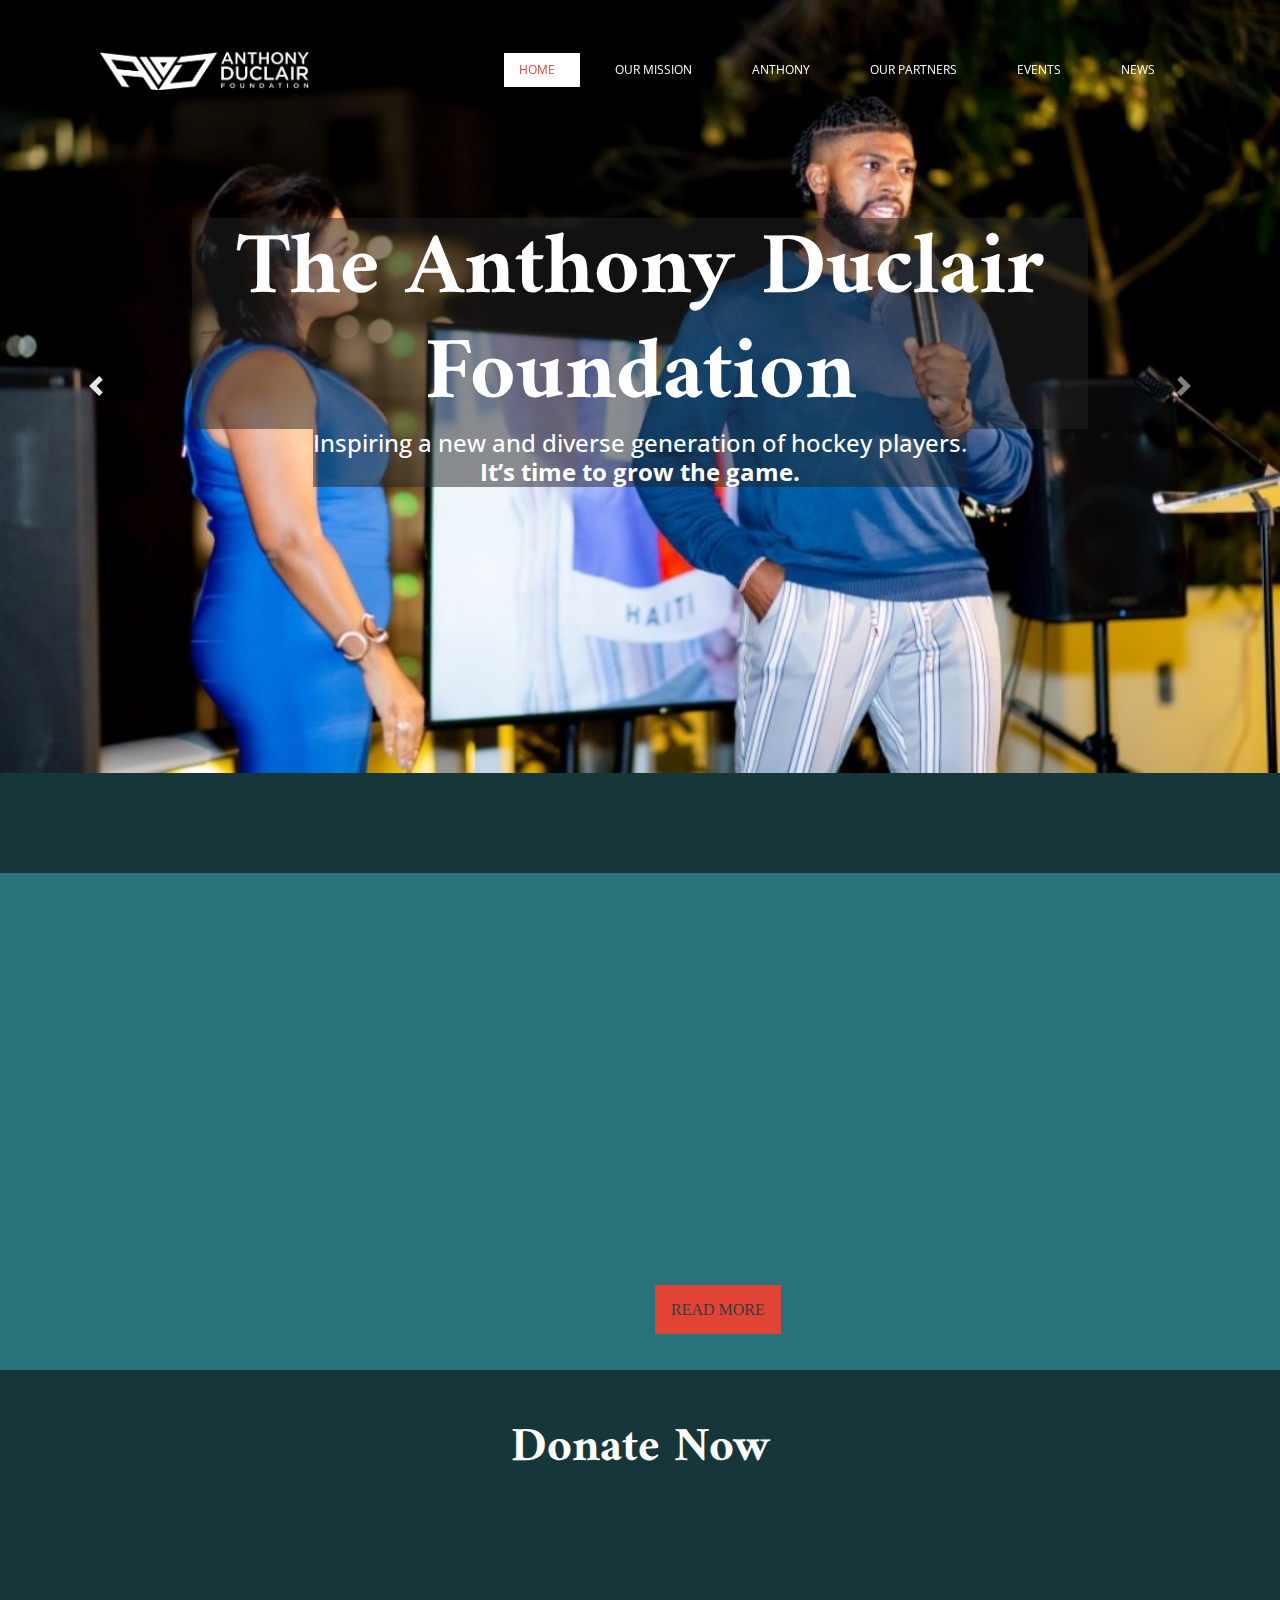
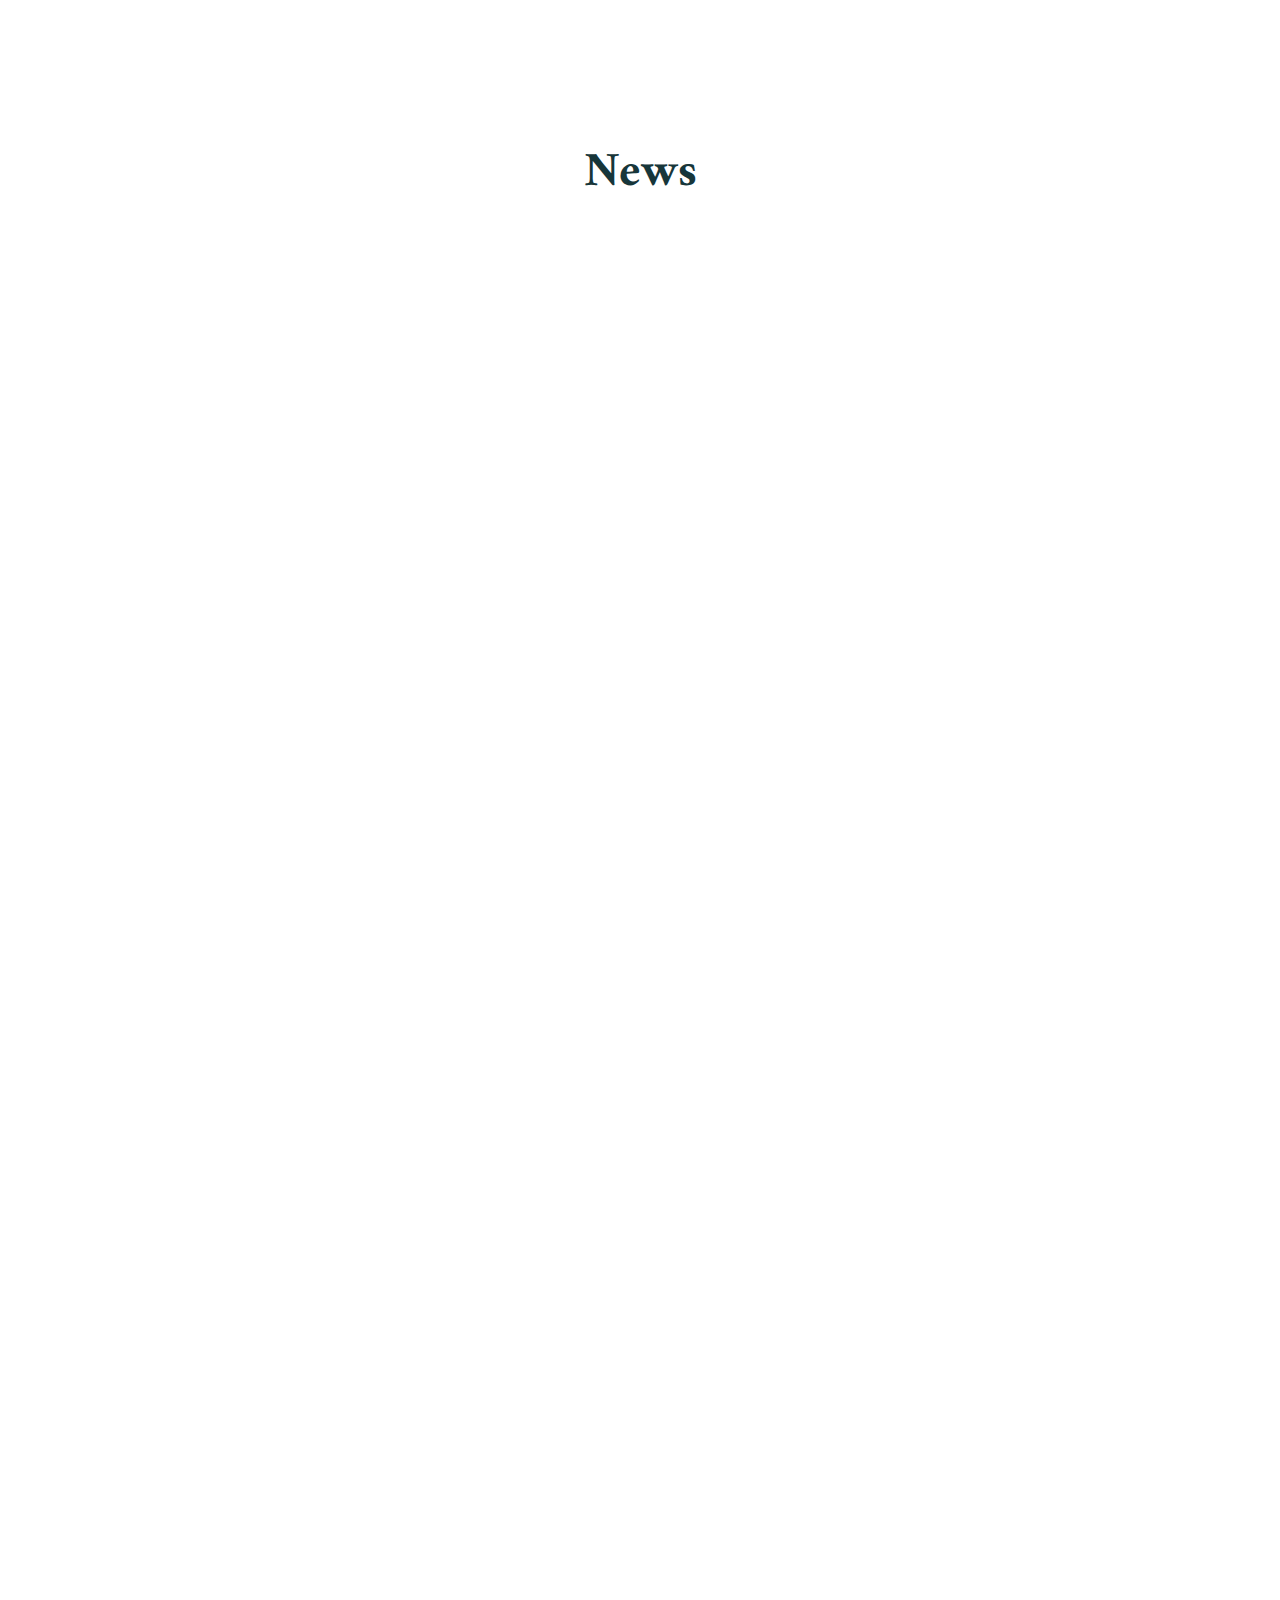
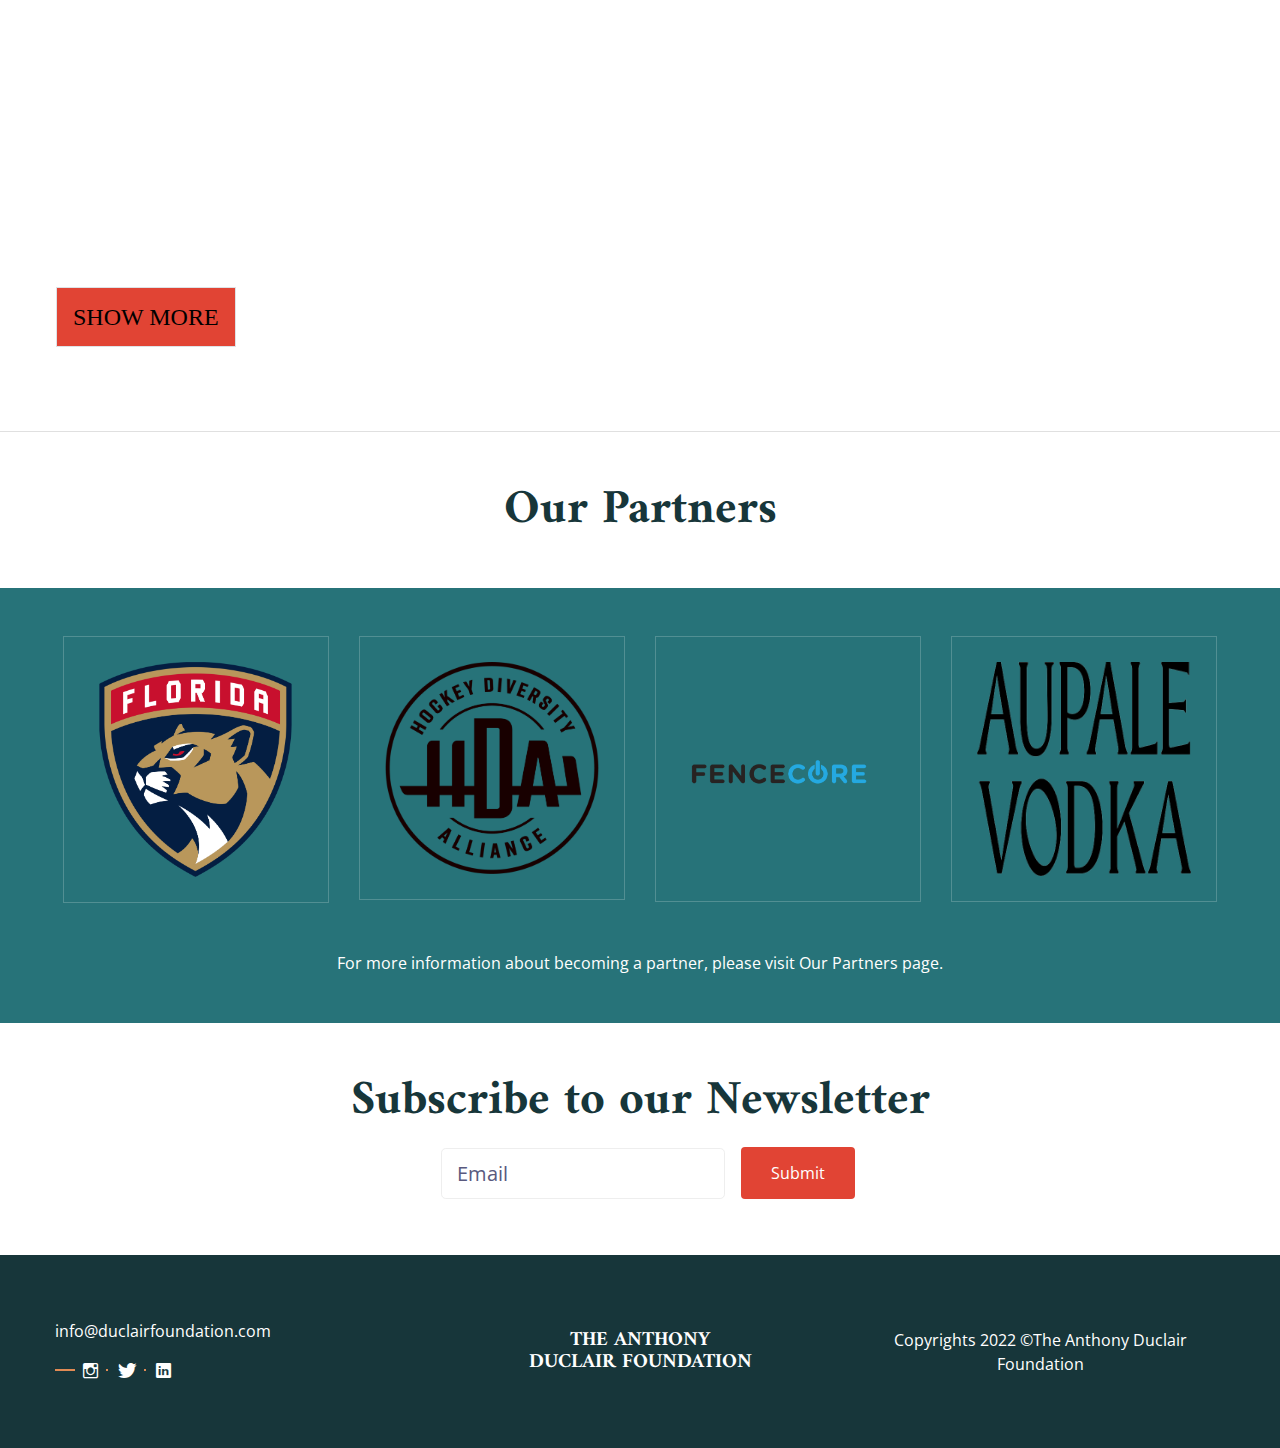
==== commit c6592b3a: "minor changes" ====
--- a/index.html
+++ b/index.html
@@ -58,7 +58,7 @@
                              
                            </li>
                            <li class="nav-item ">
-                            <a class="nav-link" href="sponsors.html">Our Sponsors</a>
+                            <a class="nav-link" href="sponsors.html">Our Partners</a>
                           </li>
                           <li class="nav-item ">
                             <a class="nav-link" href="event.html">Events</a>
@@ -375,7 +375,7 @@
     </section>
  <hr>
 <a href="sponsors.html">
- <h2 class="text-center my-3 my-xl-5">Our Sponsors</h2></a>
+ <h2 class="text-center my-3 my-xl-5">Our Partners</h2></a>
  <div class="blue-bg p-5 overview-block-ptb">
   <div class="container">
 
@@ -409,10 +409,28 @@
      
    </div>
    <div class="text-center pt-5">
-    <a href="sponsors.html" class=" mt-5 text-white">For more information about becoming a sponsor, please visit our Sponsors page.</a>
+    <a href="sponsors.html" class=" mt-5 text-white">For more information about becoming a partner, please visit Our Partners page.</a>
 
    </div>
 
+ </div>
+ <div class="container">
+  <div class="row">
+    <div class="col-md-12">
+      <h2 class="text-center mt-5 mb-3">Subscribe to our Newsletter</h2>
+      <div class="row">
+        <div class="col-md-12">
+          <form class="form-inline mb-5 justify-content-center">
+        <div class="form-group mx-sm-3 mb-2">
+          <label for="inputPassword2" class="sr-only">Email</label>
+          <input type="email" class="form-control form-control-lg" id="inputPassword2" placeholder="Email">
+        </div>
+        <button type="submit" class="btn btn-primary mb-2">Submit</button>
+      </form>
+        </div>
+      </div>
+    </div>
+  </div>
  </div>
       <footer class="main-bg">
          <div class="container">
